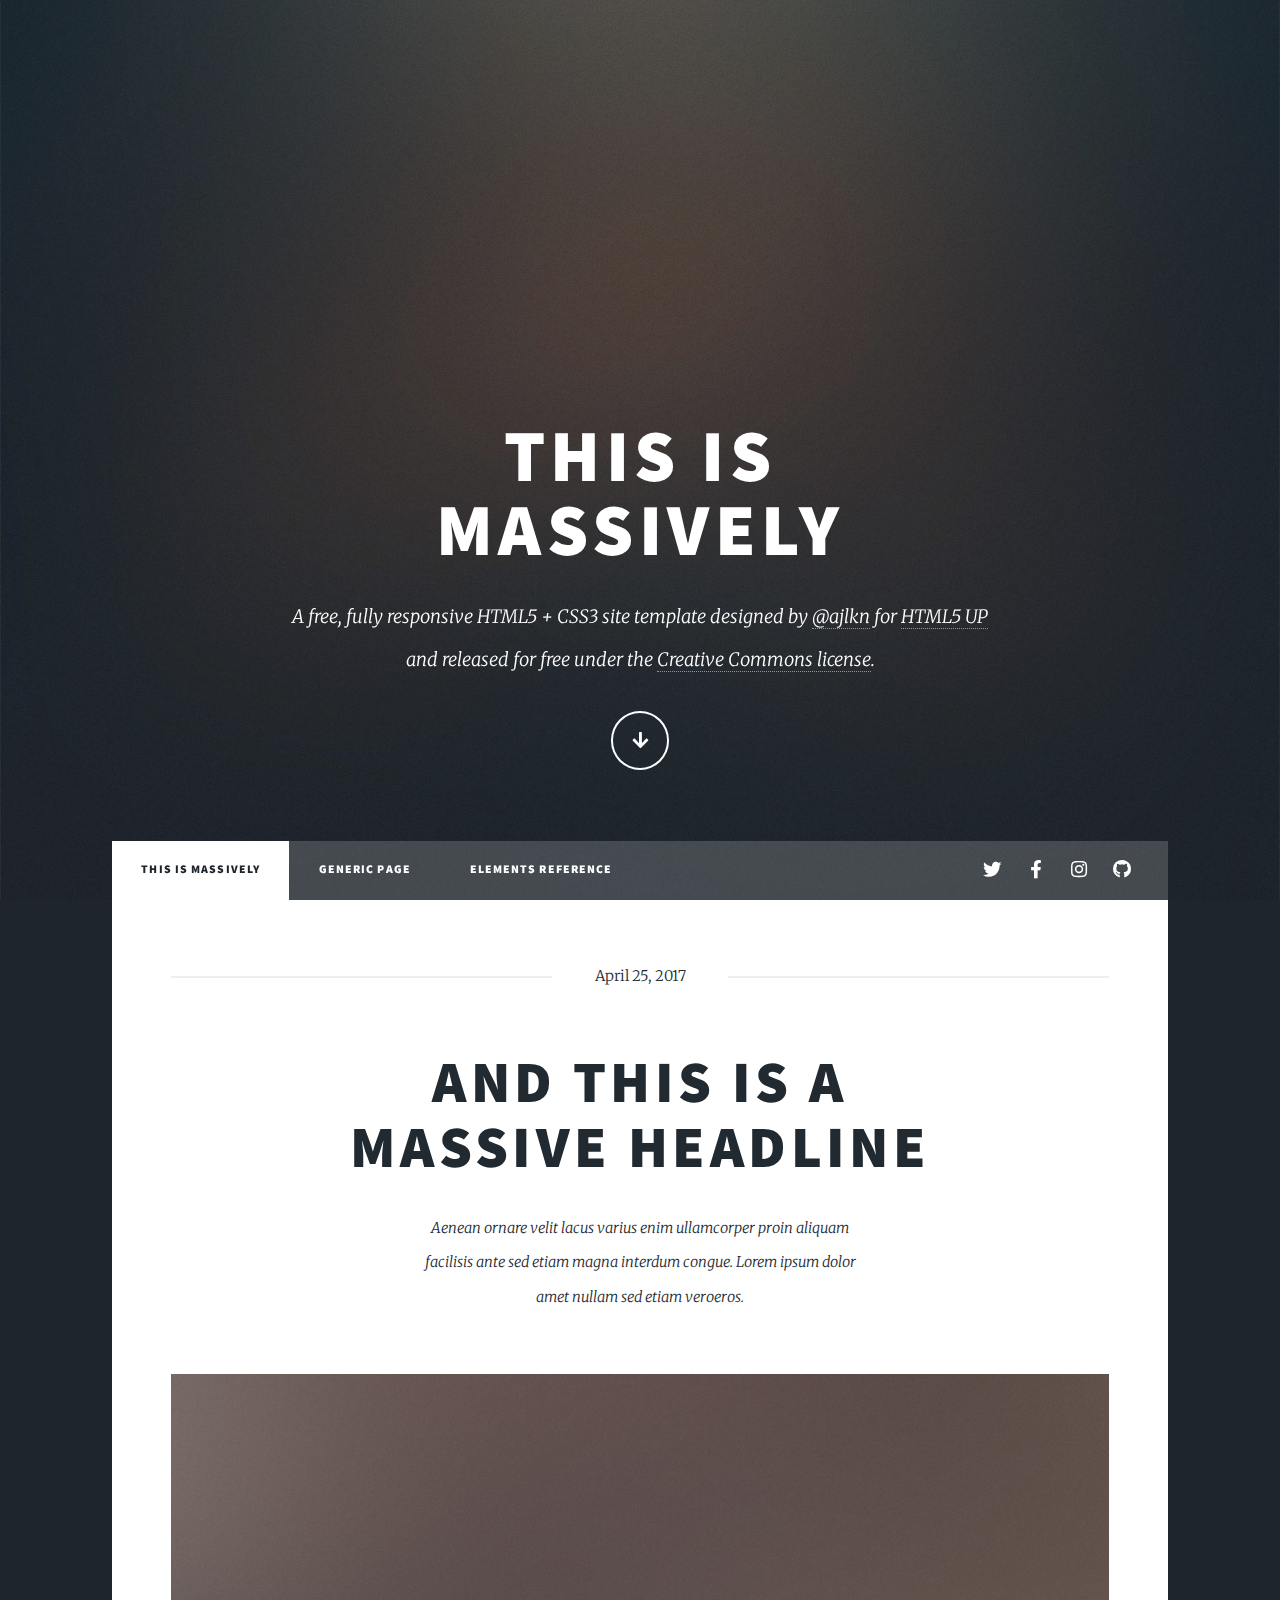
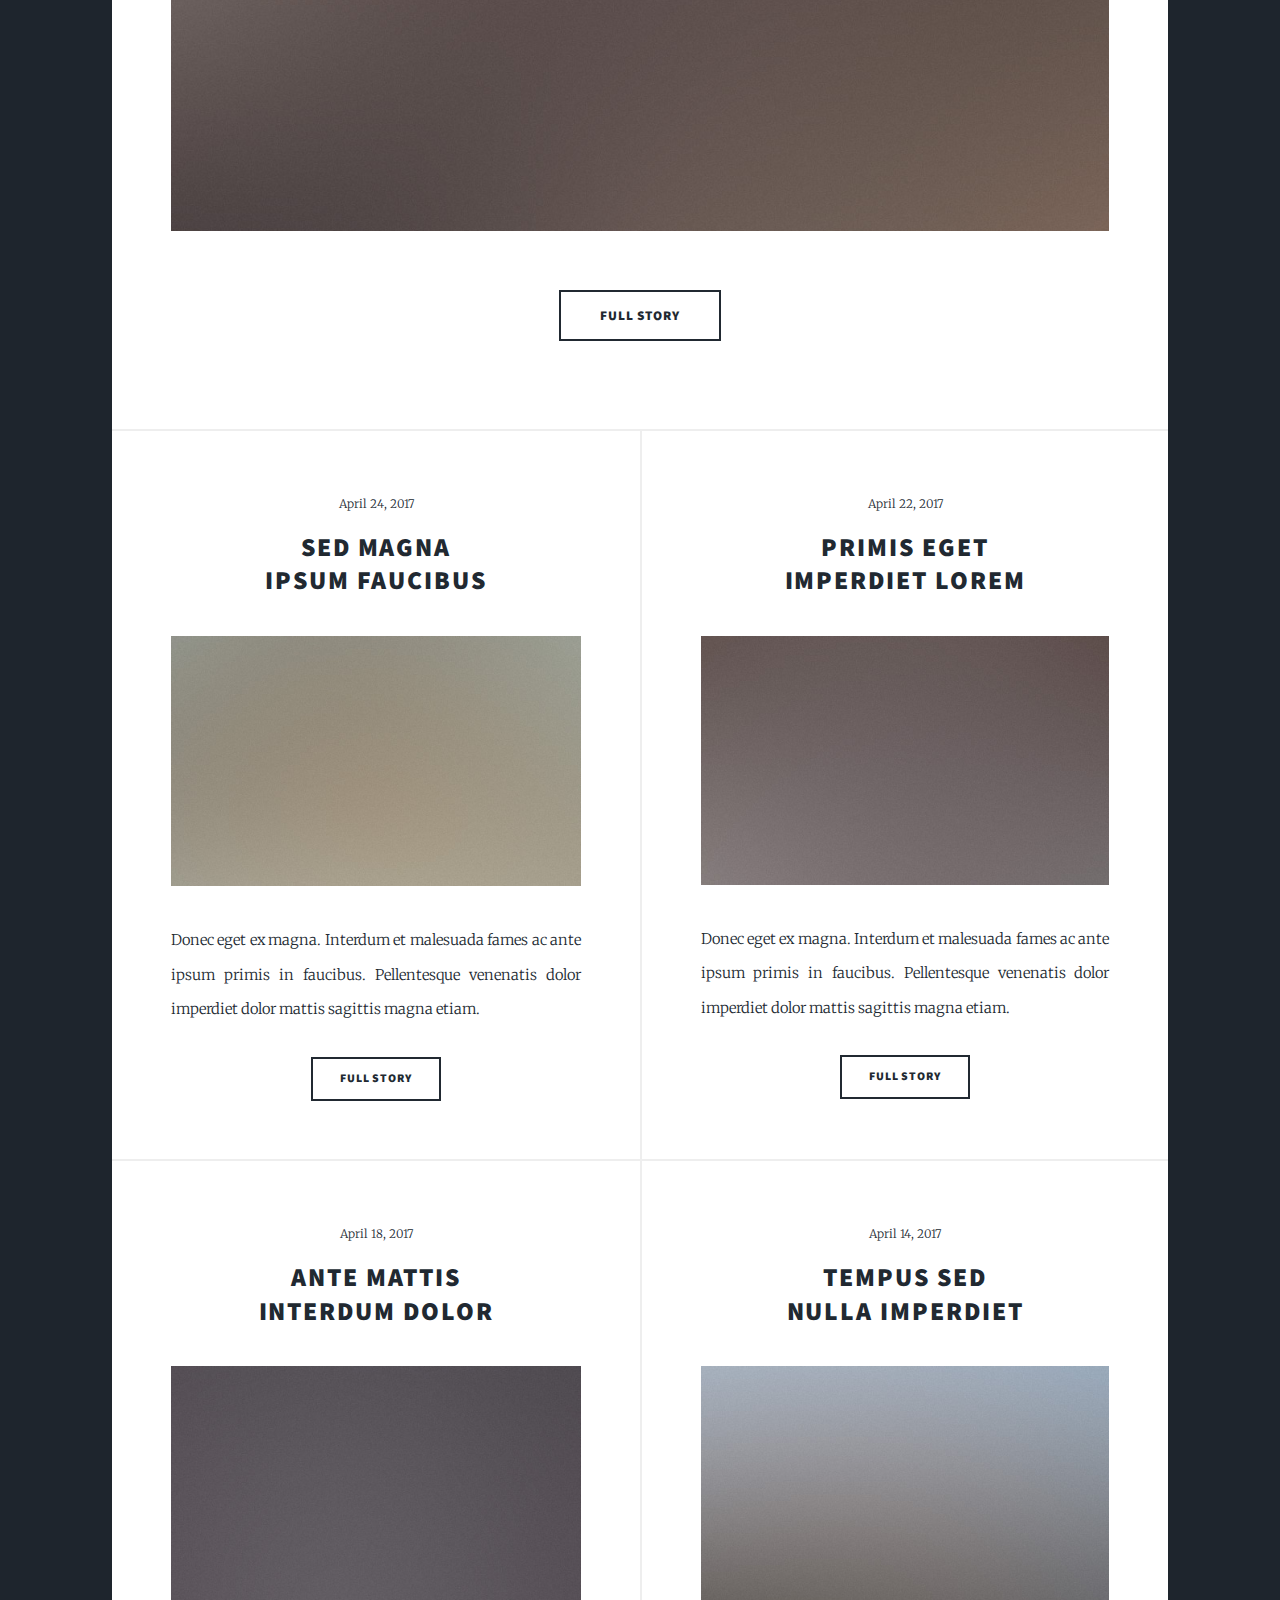
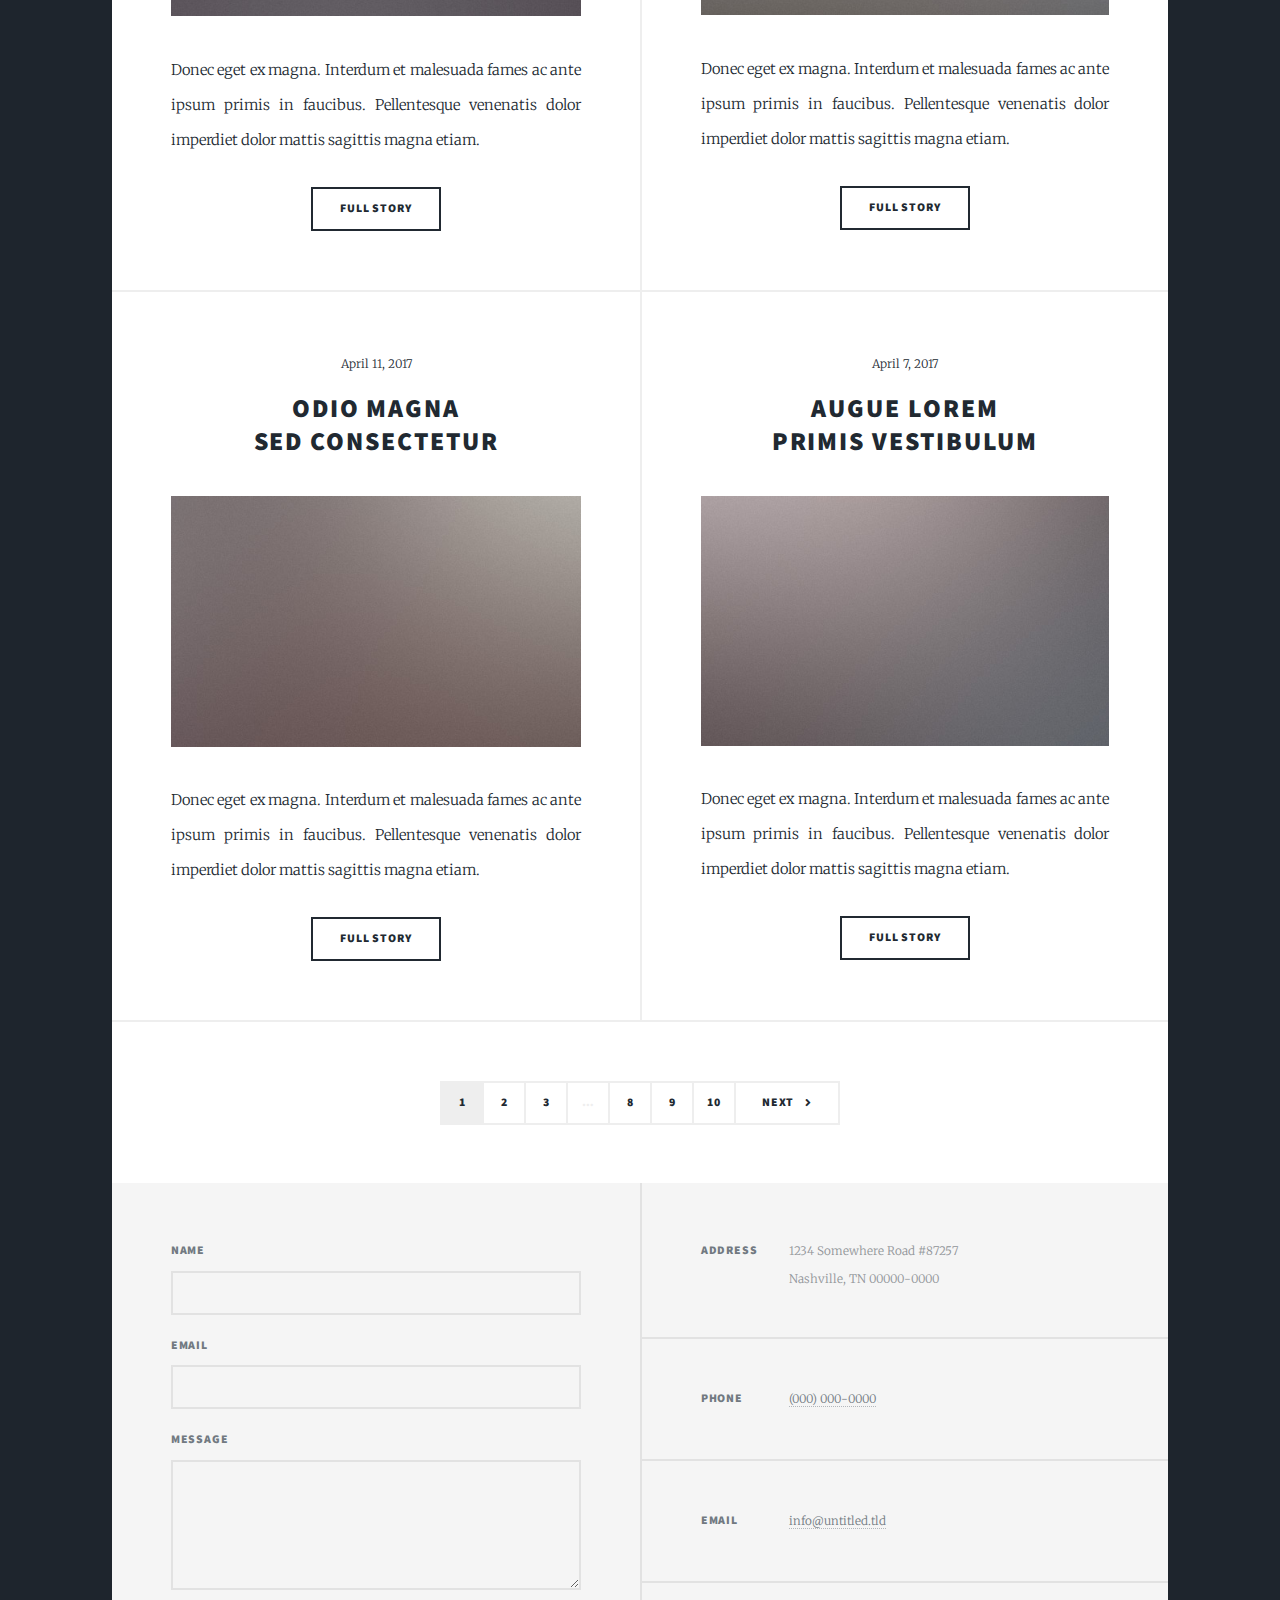
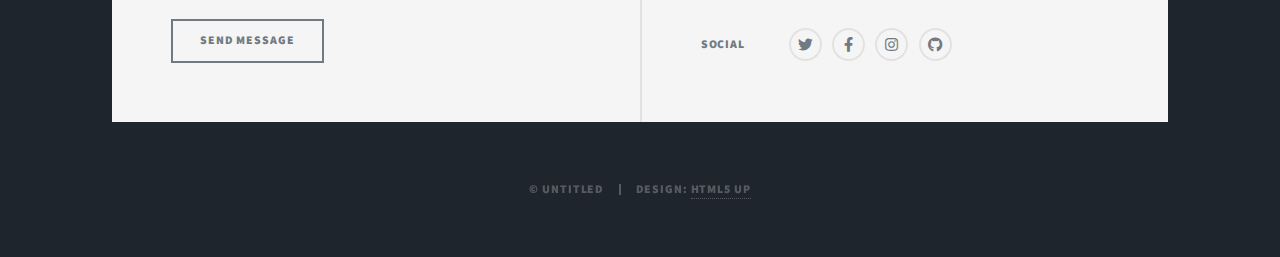
==== index.html @ a2c76683 "FFirst commit" ====
<!DOCTYPE HTML>
<!--
	Massively by HTML5 UP
	html5up.net | @ajlkn
	Free for personal and commercial use under the CCA 3.0 license (html5up.net/license)
-->
<html>
	<head>
		<title>Massively by HTML5 UP</title>
		<meta charset="utf-8" />
		<meta name="viewport" content="width=device-width, initial-scale=1, user-scalable=no" />
		<link rel="stylesheet" href="assets/css/main.css" />
		<noscript><link rel="stylesheet" href="assets/css/noscript.css" /></noscript>
	</head>
	<body class="is-preload">

		<!-- Wrapper -->
			<div id="wrapper" class="fade-in">

				<!-- Intro -->
					<div id="intro">
						<h1>This is<br />
						Massively</h1>
						<p>A free, fully responsive HTML5 + CSS3 site template designed by <a href="https://twitter.com/ajlkn">@ajlkn</a> for <a href="https://html5up.net">HTML5 UP</a><br />
						and released for free under the <a href="https://html5up.net/license">Creative Commons license</a>.</p>
						<ul class="actions">
							<li><a href="#header" class="button icon solid solo fa-arrow-down scrolly">Continue</a></li>
						</ul>
					</div>

				<!-- Header -->
					<header id="header">
						<a href="index.html" class="logo">Massively</a>
					</header>

				<!-- Nav -->
					<nav id="nav">
						<ul class="links">
							<li class="active"><a href="index.html">This is Massively</a></li>
							<li><a href="generic.html">Generic Page</a></li>
							<li><a href="elements.html">Elements Reference</a></li>
						</ul>
						<ul class="icons">
							<li><a href="#" class="icon brands fa-twitter"><span class="label">Twitter</span></a></li>
							<li><a href="#" class="icon brands fa-facebook-f"><span class="label">Facebook</span></a></li>
							<li><a href="#" class="icon brands fa-instagram"><span class="label">Instagram</span></a></li>
							<li><a href="#" class="icon brands fa-github"><span class="label">GitHub</span></a></li>
						</ul>
					</nav>

				<!-- Main -->
					<div id="main">

						<!-- Featured Post -->
							<article class="post featured">
								<header class="major">
									<span class="date">April 25, 2017</span>
									<h2><a href="#">And this is a<br />
									massive headline</a></h2>
									<p>Aenean ornare velit lacus varius enim ullamcorper proin aliquam<br />
									facilisis ante sed etiam magna interdum congue. Lorem ipsum dolor<br />
									amet nullam sed etiam veroeros.</p>
								</header>
								<a href="#" class="image main"><img src="images/pic01.jpg" alt="" /></a>
								<ul class="actions special">
									<li><a href="#" class="button large">Full Story</a></li>
								</ul>
							</article>

						<!-- Posts -->
							<section class="posts">
								<article>
									<header>
										<span class="date">April 24, 2017</span>
										<h2><a href="#">Sed magna<br />
										ipsum faucibus</a></h2>
									</header>
									<a href="#" class="image fit"><img src="images/pic02.jpg" alt="" /></a>
									<p>Donec eget ex magna. Interdum et malesuada fames ac ante ipsum primis in faucibus. Pellentesque venenatis dolor imperdiet dolor mattis sagittis magna etiam.</p>
									<ul class="actions special">
										<li><a href="#" class="button">Full Story</a></li>
									</ul>
								</article>
								<article>
									<header>
										<span class="date">April 22, 2017</span>
										<h2><a href="#">Primis eget<br />
										imperdiet lorem</a></h2>
									</header>
									<a href="#" class="image fit"><img src="images/pic03.jpg" alt="" /></a>
									<p>Donec eget ex magna. Interdum et malesuada fames ac ante ipsum primis in faucibus. Pellentesque venenatis dolor imperdiet dolor mattis sagittis magna etiam.</p>
									<ul class="actions special">
										<li><a href="#" class="button">Full Story</a></li>
									</ul>
								</article>
								<article>
									<header>
										<span class="date">April 18, 2017</span>
										<h2><a href="#">Ante mattis<br />
										interdum dolor</a></h2>
									</header>
									<a href="#" class="image fit"><img src="images/pic04.jpg" alt="" /></a>
									<p>Donec eget ex magna. Interdum et malesuada fames ac ante ipsum primis in faucibus. Pellentesque venenatis dolor imperdiet dolor mattis sagittis magna etiam.</p>
									<ul class="actions special">
										<li><a href="#" class="button">Full Story</a></li>
									</ul>
								</article>
								<article>
									<header>
										<span class="date">April 14, 2017</span>
										<h2><a href="#">Tempus sed<br />
										nulla imperdiet</a></h2>
									</header>
									<a href="#" class="image fit"><img src="images/pic05.jpg" alt="" /></a>
									<p>Donec eget ex magna. Interdum et malesuada fames ac ante ipsum primis in faucibus. Pellentesque venenatis dolor imperdiet dolor mattis sagittis magna etiam.</p>
									<ul class="actions special">
										<li><a href="#" class="button">Full Story</a></li>
									</ul>
								</article>
								<article>
									<header>
										<span class="date">April 11, 2017</span>
										<h2><a href="#">Odio magna<br />
										sed consectetur</a></h2>
									</header>
									<a href="#" class="image fit"><img src="images/pic06.jpg" alt="" /></a>
									<p>Donec eget ex magna. Interdum et malesuada fames ac ante ipsum primis in faucibus. Pellentesque venenatis dolor imperdiet dolor mattis sagittis magna etiam.</p>
									<ul class="actions special">
										<li><a href="#" class="button">Full Story</a></li>
									</ul>
								</article>
								<article>
									<header>
										<span class="date">April 7, 2017</span>
										<h2><a href="#">Augue lorem<br />
										primis vestibulum</a></h2>
									</header>
									<a href="#" class="image fit"><img src="images/pic07.jpg" alt="" /></a>
									<p>Donec eget ex magna. Interdum et malesuada fames ac ante ipsum primis in faucibus. Pellentesque venenatis dolor imperdiet dolor mattis sagittis magna etiam.</p>
									<ul class="actions special">
										<li><a href="#" class="button">Full Story</a></li>
									</ul>
								</article>
							</section>

						<!-- Footer -->
							<footer>
								<div class="pagination">
									<!--<a href="#" class="previous">Prev</a>-->
									<a href="#" class="page active">1</a>
									<a href="#" class="page">2</a>
									<a href="#" class="page">3</a>
									<span class="extra">&hellip;</span>
									<a href="#" class="page">8</a>
									<a href="#" class="page">9</a>
									<a href="#" class="page">10</a>
									<a href="#" class="next">Next</a>
								</div>
							</footer>

					</div>

				<!-- Footer -->
					<footer id="footer">
						<section>
							<form method="post" action="#">
								<div class="fields">
									<div class="field">
										<label for="name">Name</label>
										<input type="text" name="name" id="name" />
									</div>
									<div class="field">
										<label for="email">Email</label>
										<input type="text" name="email" id="email" />
									</div>
									<div class="field">
										<label for="message">Message</label>
										<textarea name="message" id="message" rows="3"></textarea>
									</div>
								</div>
								<ul class="actions">
									<li><input type="submit" value="Send Message" /></li>
								</ul>
							</form>
						</section>
						<section class="split contact">
							<section class="alt">
								<h3>Address</h3>
								<p>1234 Somewhere Road #87257<br />
								Nashville, TN 00000-0000</p>
							</section>
							<section>
								<h3>Phone</h3>
								<p><a href="#">(000) 000-0000</a></p>
							</section>
							<section>
								<h3>Email</h3>
								<p><a href="#">info@untitled.tld</a></p>
							</section>
							<section>
								<h3>Social</h3>
								<ul class="icons alt">
									<li><a href="#" class="icon brands alt fa-twitter"><span class="label">Twitter</span></a></li>
									<li><a href="#" class="icon brands alt fa-facebook-f"><span class="label">Facebook</span></a></li>
									<li><a href="#" class="icon brands alt fa-instagram"><span class="label">Instagram</span></a></li>
									<li><a href="#" class="icon brands alt fa-github"><span class="label">GitHub</span></a></li>
								</ul>
							</section>
						</section>
					</footer>

				<!-- Copyright -->
					<div id="copyright">
						<ul><li>&copy; Untitled</li><li>Design: <a href="https://html5up.net">HTML5 UP</a></li></ul>
					</div>

			</div>

		<!-- Scripts -->
			<script src="assets/js/jquery.min.js"></script>
			<script src="assets/js/jquery.scrollex.min.js"></script>
			<script src="assets/js/jquery.scrolly.min.js"></script>
			<script src="assets/js/browser.min.js"></script>
			<script src="assets/js/breakpoints.min.js"></script>
			<script src="assets/js/util.js"></script>
			<script src="assets/js/main.js"></script>

	</body>
</html>
---- assets/css/main.css ----
@import url(fontawesome-all.min.css);
@import url("https://fonts.googleapis.com/css?family=Merriweather:300,700,300italic,700italic|Source+Sans+Pro:900");

/*
	Massively by HTML5 UP
	html5up.net | @ajlkn
	Free for personal and commercial use under the CCA 3.0 license (html5up.net/license)
*/

html, body, div, span, applet, object,
iframe, h1, h2, h3, h4, h5, h6, p, blockquote,
pre, a, abbr, acronym, address, big, cite,
code, del, dfn, em, img, ins, kbd, q, s, samp,
small, strike, strong, sub, sup, tt, var, b,
u, i, center, dl, dt, dd, ol, ul, li, fieldset,
form, label, legend, table, caption, tbody,
tfoot, thead, tr, th, td, article, aside,
canvas, details, embed, figure, figcaption,
footer, header, hgroup, menu, nav, output, ruby,
section, summary, time, mark, audio, video {
	margin: 0;
	padding: 0;
	border: 0;
	font-size: 100%;
	font: inherit;
	vertical-align: baseline;}

article, aside, details, figcaption, figure,
footer, header, hgroup, menu, nav, section {
	display: block;}

body {
	line-height: 1;
}

ol, ul {
	list-style: none;
}

blockquote, q {
	quotes: none;
}

	blockquote:before, blockquote:after, q:before, q:after {
		content: '';
		content: none;
	}

table {
	border-collapse: collapse;
	border-spacing: 0;
}

body {
	-webkit-text-size-adjust: none;
}

mark {
	background-color: transparent;
	color: inherit;
}

input::-moz-focus-inner {
	border: 0;
	padding: 0;
}

input, select, textarea {
	-moz-appearance: none;
	-webkit-appearance: none;
	-ms-appearance: none;
	appearance: none;
}

/* Basic */

	@-ms-viewport {
		width: device-width;
	}

	body {
		-ms-overflow-style: scrollbar;
	}

	@media screen and (max-width: 480px) {

		html, body {
			min-width: 320px;
		}

	}

	html {
		box-sizing: border-box;
	}

	*, *:before, *:after {
		box-sizing: inherit;
	}

	body {
		background-color: #1e252d;
	}

		body.is-preload *, body.is-preload *:before, body.is-preload *:after {
			-moz-animation: none !important;
			-webkit-animation: none !important;
			-ms-animation: none !important;
			animation: none !important;
			-moz-transition: none !important;
			-webkit-transition: none !important;
			-ms-transition: none !important;
			transition: none !important;
		}

/* Type */

	html {
		font-size: 16pt;
	}

		@media screen and (max-width: 1680px) {

			html {
				font-size: 12pt;
			}

		}

		@media screen and (max-width: 1280px) {

			html {
				font-size: 11pt;
			}

		}

		@media screen and (max-width: 360px) {

			html {
				font-size: 10pt;
			}

		}

	body {
		color: #212931;
	}

	body, input, select, textarea {
		font-family: "Merriweather", Georgia, serif;
		font-weight: 300;
		font-size: 1rem;
		line-height: 2.375;
	}

	a {
		-moz-transition: color 0.2s ease-in-out, background-color 0.2s ease-in-out, border-color 0.2s ease-in-out, box-shadow 0.2s ease-in-out;
		-webkit-transition: color 0.2s ease-in-out, background-color 0.2s ease-in-out, border-color 0.2s ease-in-out, box-shadow 0.2s ease-in-out;
		-ms-transition: color 0.2s ease-in-out, background-color 0.2s ease-in-out, border-color 0.2s ease-in-out, box-shadow 0.2s ease-in-out;
		transition: color 0.2s ease-in-out, background-color 0.2s ease-in-out, border-color 0.2s ease-in-out, box-shadow 0.2s ease-in-out;
		border-bottom: dotted 1px;
		text-decoration: none;
	}

		a:hover {
			border-bottom-color: transparent;
		}

	strong, b {
		font-weight: 600;
	}

	em, i {
		font-style: italic;
	}

	p {
		text-align: justify;
		margin: 0 0 2rem 0;
	}

	h1, h2, h3, h4, h5, h6 {
		font-family: "Source Sans Pro", Helvetica, sans-serif;
		font-weight: 900;
		line-height: 1.5;
		letter-spacing: 0.075em;
		text-transform: uppercase;
		margin: 0 0 1rem 0;
	}

		h1 a, h2 a, h3 a, h4 a, h5 a, h6 a {
			border-bottom: 0;
			color: inherit;
			text-decoration: none;
		}

	h1 {
		font-size: 4rem;
		line-height: 1.1;
		margin: 0 0 2rem 0;
	}

	h2 {
		font-size: 1.75rem;
		line-height: 1.3;
		margin: 0 0 1.5rem 0;
	}

	h3 {
		font-size: 1.25rem;
		margin: 0 0 1.5rem 0;
	}

	h4 {
		font-size: 1rem;
	}

	h5 {
		font-size: 0.9rem;
	}

	h6 {
		font-size: 0.8rem;
	}

	sub {
		font-size: 0.8rem;
		position: relative;
		top: 0.5rem;
	}

	sup {
		font-size: 0.8rem;
		position: relative;
		top: -0.5rem;
	}

	blockquote {
		border-left: solid 4px;
		font-style: italic;
		margin: 0 0 2rem 0;
		padding: 0.5rem 0 0.5rem 2rem;
	}

	code {
		border: solid 2px;
		font-family: "Courier New", monospace;
		font-size: 0.9rem;
		margin: 0 0.25rem;
		padding: 0.25rem 0.65rem;
	}

	pre {
		-webkit-overflow-scrolling: touch;
		font-family: "Courier New", monospace;
		font-size: 0.9rem;
		margin: 0 0 2rem 0;
	}

		pre code {
			display: block;
			line-height: 1.75;
			padding: 1rem 1.5rem;
			overflow-x: auto;
		}

	hr {
		border: 0;
		border-bottom: solid 2px;
		margin: 3rem 0;
	}

		hr.major {
			margin: 5rem 0;
		}

	.align-left {
		text-align: left;
	}

	.align-center {
		text-align: center;
	}

	.align-right {
		text-align: right;
	}

	input, select, textarea {
		color: #212931;
	}

	a {
		color: #212931;
		border-bottom-color: rgba(33, 41, 49, 0.5);
	}

		a:hover {
			border-bottom-color: transparent;
			color: #18bfef !important;
		}

	strong, b {
		color: #212931;
	}

	h1, h2, h3, h4, h5, h6 {
		color: #212931;
	}

	blockquote {
		border-left-color: #eeeeee;
	}

	code {
		background: rgba(220, 220, 220, 0.25);
		border-color: #eeeeee;
	}

	hr {
		border-bottom-color: #eeeeee;
	}

/* Row */

	.row {
		display: flex;
		flex-wrap: wrap;
		box-sizing: border-box;
		align-items: stretch;
	}

		.row > * {
			box-sizing: border-box;
		}

		.row.gtr-uniform > * > :last-child {
			margin-bottom: 0;
		}

		.row.aln-left {
			justify-content: flex-start;
		}

		.row.aln-center {
			justify-content: center;
		}

		.row.aln-right {
			justify-content: flex-end;
		}

		.row.aln-top {
			align-items: flex-start;
		}

		.row.aln-middle {
			align-items: center;
		}

		.row.aln-bottom {
			align-items: flex-end;
		}

		.row > .imp {
			order: -1;
		}

		.row > .col-1 {
			width: 8.33333%;
		}

		.row > .off-1 {
			margin-left: 8.33333%;
		}

		.row > .col-2 {
			width: 16.66667%;
		}

		.row > .off-2 {
			margin-left: 16.66667%;
		}

		.row > .col-3 {
			width: 25%;
		}

		.row > .off-3 {
			margin-left: 25%;
		}

		.row > .col-4 {
			width: 33.33333%;
		}

		.row > .off-4 {
			margin-left: 33.33333%;
		}

		.row > .col-5 {
			width: 41.66667%;
		}

		.row > .off-5 {
			margin-left: 41.66667%;
		}

		.row > .col-6 {
			width: 50%;
		}

		.row > .off-6 {
			margin-left: 50%;
		}

		.row > .col-7 {
			width: 58.33333%;
		}

		.row > .off-7 {
			margin-left: 58.33333%;
		}

		.row > .col-8 {
			width: 66.66667%;
		}

		.row > .off-8 {
			margin-left: 66.66667%;
		}

		.row > .col-9 {
			width: 75%;
		}

		.row > .off-9 {
			margin-left: 75%;
		}

		.row > .col-10 {
			width: 83.33333%;
		}

		.row > .off-10 {
			margin-left: 83.33333%;
		}

		.row > .col-11 {
			width: 91.66667%;
		}

		.row > .off-11 {
			margin-left: 91.66667%;
		}

		.row > .col-12 {
			width: 100%;
		}

		.row > .off-12 {
			margin-left: 100%;
		}

		.row.gtr-0 {
			margin-top: 0;
			margin-left: 0rem;
		}

			.row.gtr-0 > * {
				padding: 0 0 0 0rem;
			}

			.row.gtr-0.gtr-uniform {
				margin-top: 0rem;
			}

				.row.gtr-0.gtr-uniform > * {
					padding-top: 0rem;
				}

		.row.gtr-25 {
			margin-top: 0;
			margin-left: -0.375rem;
		}

			.row.gtr-25 > * {
				padding: 0 0 0 0.375rem;
			}

			.row.gtr-25.gtr-uniform {
				margin-top: -0.375rem;
			}

				.row.gtr-25.gtr-uniform > * {
					padding-top: 0.375rem;
				}

		.row.gtr-50 {
			margin-top: 0;
			margin-left: -0.75rem;
		}

			.row.gtr-50 > * {
				padding: 0 0 0 0.75rem;
			}

			.row.gtr-50.gtr-uniform {
				margin-top: -0.75rem;
			}

				.row.gtr-50.gtr-uniform > * {
					padding-top: 0.75rem;
				}

		.row {
			margin-top: 0;
			margin-left: -1.5rem;
		}

			.row > * {
				padding: 0 0 0 1.5rem;
			}

			.row.gtr-uniform {
				margin-top: -1.5rem;
			}

				.row.gtr-uniform > * {
					padding-top: 1.5rem;
				}

		.row.gtr-150 {
			margin-top: 0;
			margin-left: -2.25rem;
		}

			.row.gtr-150 > * {
				padding: 0 0 0 2.25rem;
			}

			.row.gtr-150.gtr-uniform {
				margin-top: -2.25rem;
			}

				.row.gtr-150.gtr-uniform > * {
					padding-top: 2.25rem;
				}

		.row.gtr-200 {
			margin-top: 0;
			margin-left: -3rem;
		}

			.row.gtr-200 > * {
				padding: 0 0 0 3rem;
			}

			.row.gtr-200.gtr-uniform {
				margin-top: -3rem;
			}

				.row.gtr-200.gtr-uniform > * {
					padding-top: 3rem;
				}

		@media screen and (max-width: 1680px) {

			.row {
				display: flex;
				flex-wrap: wrap;
				box-sizing: border-box;
				align-items: stretch;
			}

				.row > * {
					box-sizing: border-box;
				}

				.row.gtr-uniform > * > :last-child {
					margin-bottom: 0;
				}

				.row.aln-left {
					justify-content: flex-start;
				}

				.row.aln-center {
					justify-content: center;
				}

				.row.aln-right {
					justify-content: flex-end;
				}

				.row.aln-top {
					align-items: flex-start;
				}

				.row.aln-middle {
					align-items: center;
				}

				.row.aln-bottom {
					align-items: flex-end;
				}

				.row > .imp-xlarge {
					order: -1;
				}

				.row > .col-1-xlarge {
					width: 8.33333%;
				}

				.row > .off-1-xlarge {
					margin-left: 8.33333%;
				}

				.row > .col-2-xlarge {
					width: 16.66667%;
				}

				.row > .off-2-xlarge {
					margin-left: 16.66667%;
				}

				.row > .col-3-xlarge {
					width: 25%;
				}

				.row > .off-3-xlarge {
					margin-left: 25%;
				}

				.row > .col-4-xlarge {
					width: 33.33333%;
				}

				.row > .off-4-xlarge {
					margin-left: 33.33333%;
				}

				.row > .col-5-xlarge {
					width: 41.66667%;
				}

				.row > .off-5-xlarge {
					margin-left: 41.66667%;
				}

				.row > .col-6-xlarge {
					width: 50%;
				}

				.row > .off-6-xlarge {
					margin-left: 50%;
				}

				.row > .col-7-xlarge {
					width: 58.33333%;
				}

				.row > .off-7-xlarge {
					margin-left: 58.33333%;
				}

				.row > .col-8-xlarge {
					width: 66.66667%;
				}

				.row > .off-8-xlarge {
					margin-left: 66.66667%;
				}

				.row > .col-9-xlarge {
					width: 75%;
				}

				.row > .off-9-xlarge {
					margin-left: 75%;
				}

				.row > .col-10-xlarge {
					width: 83.33333%;
				}

				.row > .off-10-xlarge {
					margin-left: 83.33333%;
				}

				.row > .col-11-xlarge {
					width: 91.66667%;
				}

				.row > .off-11-xlarge {
					margin-left: 91.66667%;
				}

				.row > .col-12-xlarge {
					width: 100%;
				}

				.row > .off-12-xlarge {
					margin-left: 100%;
				}

				.row.gtr-0 {
					margin-top: 0;
					margin-left: 0rem;
				}

					.row.gtr-0 > * {
						padding: 0 0 0 0rem;
					}

					.row.gtr-0.gtr-uniform {
						margin-top: 0rem;
					}

						.row.gtr-0.gtr-uniform > * {
							padding-top: 0rem;
						}

				.row.gtr-25 {
					margin-top: 0;
					margin-left: -0.375rem;
				}

					.row.gtr-25 > * {
						padding: 0 0 0 0.375rem;
					}

					.row.gtr-25.gtr-uniform {
						margin-top: -0.375rem;
					}

						.row.gtr-25.gtr-uniform > * {
							padding-top: 0.375rem;
						}

				.row.gtr-50 {
					margin-top: 0;
					margin-left: -0.75rem;
				}

					.row.gtr-50 > * {
						padding: 0 0 0 0.75rem;
					}

					.row.gtr-50.gtr-uniform {
						margin-top: -0.75rem;
					}

						.row.gtr-50.gtr-uniform > * {
							padding-top: 0.75rem;
						}

				.row {
					margin-top: 0;
					margin-left: -1.5rem;
				}

					.row > * {
						padding: 0 0 0 1.5rem;
					}

					.row.gtr-uniform {
						margin-top: -1.5rem;
					}

						.row.gtr-uniform > * {
							padding-top: 1.5rem;
						}

				.row.gtr-150 {
					margin-top: 0;
					margin-left: -2.25rem;
				}

					.row.gtr-150 > * {
						padding: 0 0 0 2.25rem;
					}

					.row.gtr-150.gtr-uniform {
						margin-top: -2.25rem;
					}

						.row.gtr-150.gtr-uniform > * {
							padding-top: 2.25rem;
						}

				.row.gtr-200 {
					margin-top: 0;
					margin-left: -3rem;
				}

					.row.gtr-200 > * {
						padding: 0 0 0 3rem;
					}

					.row.gtr-200.gtr-uniform {
						margin-top: -3rem;
					}

						.row.gtr-200.gtr-uniform > * {
							padding-top: 3rem;
						}

		}

		@media screen and (max-width: 1280px) {

			.row {
				display: flex;
				flex-wrap: wrap;
				box-sizing: border-box;
				align-items: stretch;
			}

				.row > * {
					box-sizing: border-box;
				}

				.row.gtr-uniform > * > :last-child {
					margin-bottom: 0;
				}

				.row.aln-left {
					justify-content: flex-start;
				}

				.row.aln-center {
					justify-content: center;
				}

				.row.aln-right {
					justify-content: flex-end;
				}

				.row.aln-top {
					align-items: flex-start;
				}

				.row.aln-middle {
					align-items: center;
				}

				.row.aln-bottom {
					align-items: flex-end;
				}

				.row > .imp-large {
					order: -1;
				}

				.row > .col-1-large {
					width: 8.33333%;
				}

				.row > .off-1-large {
					margin-left: 8.33333%;
				}

				.row > .col-2-large {
					width: 16.66667%;
				}

				.row > .off-2-large {
					margin-left: 16.66667%;
				}

				.row > .col-3-large {
					width: 25%;
				}

				.row > .off-3-large {
					margin-left: 25%;
				}

				.row > .col-4-large {
					width: 33.33333%;
				}

				.row > .off-4-large {
					margin-left: 33.33333%;
				}

				.row > .col-5-large {
					width: 41.66667%;
				}

				.row > .off-5-large {
					margin-left: 41.66667%;
				}

				.row > .col-6-large {
					width: 50%;
				}

				.row > .off-6-large {
					margin-left: 50%;
				}

				.row > .col-7-large {
					width: 58.33333%;
				}

				.row > .off-7-large {
					margin-left: 58.33333%;
				}

				.row > .col-8-large {
					width: 66.66667%;
				}

				.row > .off-8-large {
					margin-left: 66.66667%;
				}

				.row > .col-9-large {
					width: 75%;
				}

				.row > .off-9-large {
					margin-left: 75%;
				}

				.row > .col-10-large {
					width: 83.33333%;
				}

				.row > .off-10-large {
					margin-left: 83.33333%;
				}

				.row > .col-11-large {
					width: 91.66667%;
				}

				.row > .off-11-large {
					margin-left: 91.66667%;
				}

				.row > .col-12-large {
					width: 100%;
				}

				.row > .off-12-large {
					margin-left: 100%;
				}

				.row.gtr-0 {
					margin-top: 0;
					margin-left: 0rem;
				}

					.row.gtr-0 > * {
						padding: 0 0 0 0rem;
					}

					.row.gtr-0.gtr-uniform {
						margin-top: 0rem;
					}

						.row.gtr-0.gtr-uniform > * {
							padding-top: 0rem;
						}

				.row.gtr-25 {
					margin-top: 0;
					margin-left: -0.375rem;
				}

					.row.gtr-25 > * {
						padding: 0 0 0 0.375rem;
					}

					.row.gtr-25.gtr-uniform {
						margin-top: -0.375rem;
					}

						.row.gtr-25.gtr-uniform > * {
							padding-top: 0.375rem;
						}

				.row.gtr-50 {
					margin-top: 0;
					margin-left: -0.75rem;
				}

					.row.gtr-50 > * {
						padding: 0 0 0 0.75rem;
					}

					.row.gtr-50.gtr-uniform {
						margin-top: -0.75rem;
					}

						.row.gtr-50.gtr-uniform > * {
							padding-top: 0.75rem;
						}

				.row {
					margin-top: 0;
					margin-left: -1.5rem;
				}

					.row > * {
						padding: 0 0 0 1.5rem;
					}

					.row.gtr-uniform {
						margin-top: -1.5rem;
					}

						.row.gtr-uniform > * {
							padding-top: 1.5rem;
						}

				.row.gtr-150 {
					margin-top: 0;
					margin-left: -2.25rem;
				}

					.row.gtr-150 > * {
						padding: 0 0 0 2.25rem;
					}

					.row.gtr-150.gtr-uniform {
						margin-top: -2.25rem;
					}

						.row.gtr-150.gtr-uniform > * {
							padding-top: 2.25rem;
						}

				.row.gtr-200 {
					margin-top: 0;
					margin-left: -3rem;
				}

					.row.gtr-200 > * {
						padding: 0 0 0 3rem;
					}

					.row.gtr-200.gtr-uniform {
						margin-top: -3rem;
					}

						.row.gtr-200.gtr-uniform > * {
							padding-top: 3rem;
						}

		}

		@media screen and (max-width: 980px) {

			.row {
				display: flex;
				flex-wrap: wrap;
				box-sizing: border-box;
				align-items: stretch;
			}

				.row > * {
					box-sizing: border-box;
				}

				.row.gtr-uniform > * > :last-child {
					margin-bottom: 0;
				}

				.row.aln-left {
					justify-content: flex-start;
				}

				.row.aln-center {
					justify-content: center;
				}

				.row.aln-right {
					justify-content: flex-end;
				}

				.row.aln-top {
					align-items: flex-start;
				}

				.row.aln-middle {
					align-items: center;
				}

				.row.aln-bottom {
					align-items: flex-end;
				}

				.row > .imp-medium {
					order: -1;
				}

				.row > .col-1-medium {
					width: 8.33333%;
				}

				.row > .off-1-medium {
					margin-left: 8.33333%;
				}

				.row > .col-2-medium {
					width: 16.66667%;
				}

				.row > .off-2-medium {
					margin-left: 16.66667%;
				}

				.row > .col-3-medium {
					width: 25%;
				}

				.row > .off-3-medium {
					margin-left: 25%;
				}

				.row > .col-4-medium {
					width: 33.33333%;
				}

				.row > .off-4-medium {
					margin-left: 33.33333%;
				}

				.row > .col-5-medium {
					width: 41.66667%;
				}

				.row > .off-5-medium {
					margin-left: 41.66667%;
				}

				.row > .col-6-medium {
					width: 50%;
				}

				.row > .off-6-medium {
					margin-left: 50%;
				}

				.row > .col-7-medium {
					width: 58.33333%;
				}

				.row > .off-7-medium {
					margin-left: 58.33333%;
				}

				.row > .col-8-medium {
					width: 66.66667%;
				}

				.row > .off-8-medium {
					margin-left: 66.66667%;
				}

				.row > .col-9-medium {
					width: 75%;
				}

				.row > .off-9-medium {
					margin-left: 75%;
				}

				.row > .col-10-medium {
					width: 83.33333%;
				}

				.row > .off-10-medium {
					margin-left: 83.33333%;
				}

				.row > .col-11-medium {
					width: 91.66667%;
				}

				.row > .off-11-medium {
					margin-left: 91.66667%;
				}

				.row > .col-12-medium {
					width: 100%;
				}

				.row > .off-12-medium {
					margin-left: 100%;
				}

				.row.gtr-0 {
					margin-top: 0;
					margin-left: 0rem;
				}

					.row.gtr-0 > * {
						padding: 0 0 0 0rem;
					}

					.row.gtr-0.gtr-uniform {
						margin-top: 0rem;
					}

						.row.gtr-0.gtr-uniform > * {
							padding-top: 0rem;
						}

				.row.gtr-25 {
					margin-top: 0;
					margin-left: -0.375rem;
				}

					.row.gtr-25 > * {
						padding: 0 0 0 0.375rem;
					}

					.row.gtr-25.gtr-uniform {
						margin-top: -0.375rem;
					}

						.row.gtr-25.gtr-uniform > * {
							padding-top: 0.375rem;
						}

				.row.gtr-50 {
					margin-top: 0;
					margin-left: -0.75rem;
				}

					.row.gtr-50 > * {
						padding: 0 0 0 0.75rem;
					}

					.row.gtr-50.gtr-uniform {
						margin-top: -0.75rem;
					}

						.row.gtr-50.gtr-uniform > * {
							padding-top: 0.75rem;
						}

				.row {
					margin-top: 0;
					margin-left: -1.5rem;
				}

					.row > * {
						padding: 0 0 0 1.5rem;
					}

					.row.gtr-uniform {
						margin-top: -1.5rem;
					}

						.row.gtr-uniform > * {
							padding-top: 1.5rem;
						}

				.row.gtr-150 {
					margin-top: 0;
					margin-left: -2.25rem;
				}

					.row.gtr-150 > * {
						padding: 0 0 0 2.25rem;
					}

					.row.gtr-150.gtr-uniform {
						margin-top: -2.25rem;
					}

						.row.gtr-150.gtr-uniform > * {
							padding-top: 2.25rem;
						}

				.row.gtr-200 {
					margin-top: 0;
					margin-left: -3rem;
				}

					.row.gtr-200 > * {
						padding: 0 0 0 3rem;
					}

					.row.gtr-200.gtr-uniform {
						margin-top: -3rem;
					}

						.row.gtr-200.gtr-uniform > * {
							padding-top: 3rem;
						}

		}

		@media screen and (max-width: 736px) {

			.row {
				display: flex;
				flex-wrap: wrap;
				box-sizing: border-box;
				align-items: stretch;
			}

				.row > * {
					box-sizing: border-box;
				}

				.row.gtr-uniform > * > :last-child {
					margin-bottom: 0;
				}

				.row.aln-left {
					justify-content: flex-start;
				}

				.row.aln-center {
					justify-content: center;
				}

				.row.aln-right {
					justify-content: flex-end;
				}

				.row.aln-top {
					align-items: flex-start;
				}

				.row.aln-middle {
					align-items: center;
				}

				.row.aln-bottom {
					align-items: flex-end;
				}

				.row > .imp-small {
					order: -1;
				}

				.row > .col-1-small {
					width: 8.33333%;
				}

				.row > .off-1-small {
					margin-left: 8.33333%;
				}

				.row > .col-2-small {
					width: 16.66667%;
				}

				.row > .off-2-small {
					margin-left: 16.66667%;
				}

				.row > .col-3-small {
					width: 25%;
				}

				.row > .off-3-small {
					margin-left: 25%;
				}

				.row > .col-4-small {
					width: 33.33333%;
				}

				.row > .off-4-small {
					margin-left: 33.33333%;
				}

				.row > .col-5-small {
					width: 41.66667%;
				}

				.row > .off-5-small {
					margin-left: 41.66667%;
				}

				.row > .col-6-small {
					width: 50%;
				}

				.row > .off-6-small {
					margin-left: 50%;
				}

				.row > .col-7-small {
					width: 58.33333%;
				}

				.row > .off-7-small {
					margin-left: 58.33333%;
				}

				.row > .col-8-small {
					width: 66.66667%;
				}

				.row > .off-8-small {
					margin-left: 66.66667%;
				}

				.row > .col-9-small {
					width: 75%;
				}

				.row > .off-9-small {
					margin-left: 75%;
				}

				.row > .col-10-small {
					width: 83.33333%;
				}

				.row > .off-10-small {
					margin-left: 83.33333%;
				}

				.row > .col-11-small {
					width: 91.66667%;
				}

				.row > .off-11-small {
					margin-left: 91.66667%;
				}

				.row > .col-12-small {
					width: 100%;
				}

				.row > .off-12-small {
					margin-left: 100%;
				}

				.row.gtr-0 {
					margin-top: 0;
					margin-left: 0rem;
				}

					.row.gtr-0 > * {
						padding: 0 0 0 0rem;
					}

					.row.gtr-0.gtr-uniform {
						margin-top: 0rem;
					}

						.row.gtr-0.gtr-uniform > * {
							padding-top: 0rem;
						}

				.row.gtr-25 {
					margin-top: 0;
					margin-left: -0.375rem;
				}

					.row.gtr-25 > * {
						padding: 0 0 0 0.375rem;
					}

					.row.gtr-25.gtr-uniform {
						margin-top: -0.375rem;
					}

						.row.gtr-25.gtr-uniform > * {
							padding-top: 0.375rem;
						}

				.row.gtr-50 {
					margin-top: 0;
					margin-left: -0.75rem;
				}

					.row.gtr-50 > * {
						padding: 0 0 0 0.75rem;
					}

					.row.gtr-50.gtr-uniform {
						margin-top: -0.75rem;
					}

						.row.gtr-50.gtr-uniform > * {
							padding-top: 0.75rem;
						}

				.row {
					margin-top: 0;
					margin-left: -1.5rem;
				}

					.row > * {
						padding: 0 0 0 1.5rem;
					}

					.row.gtr-uniform {
						margin-top: -1.5rem;
					}

						.row.gtr-uniform > * {
							padding-top: 1.5rem;
						}

				.row.gtr-150 {
					margin-top: 0;
					margin-left: -2.25rem;
				}

					.row.gtr-150 > * {
						padding: 0 0 0 2.25rem;
					}

					.row.gtr-150.gtr-uniform {
						margin-top: -2.25rem;
					}

						.row.gtr-150.gtr-uniform > * {
							padding-top: 2.25rem;
						}

				.row.gtr-200 {
					margin-top: 0;
					margin-left: -3rem;
				}

					.row.gtr-200 > * {
						padding: 0 0 0 3rem;
					}

					.row.gtr-200.gtr-uniform {
						margin-top: -3rem;
					}

						.row.gtr-200.gtr-uniform > * {
							padding-top: 3rem;
						}

		}

		@media screen and (max-width: 480px) {

			.row {
				display: flex;
				flex-wrap: wrap;
				box-sizing: border-box;
				align-items: stretch;
			}

				.row > * {
					box-sizing: border-box;
				}

				.row.gtr-uniform > * > :last-child {
					margin-bottom: 0;
				}

				.row.aln-left {
					justify-content: flex-start;
				}

				.row.aln-center {
					justify-content: center;
				}

				.row.aln-right {
					justify-content: flex-end;
				}

				.row.aln-top {
					align-items: flex-start;
				}

				.row.aln-middle {
					align-items: center;
				}

				.row.aln-bottom {
					align-items: flex-end;
				}

				.row > .imp-xsmall {
					order: -1;
				}

				.row > .col-1-xsmall {
					width: 8.33333%;
				}

				.row > .off-1-xsmall {
					margin-left: 8.33333%;
				}

				.row > .col-2-xsmall {
					width: 16.66667%;
				}

				.row > .off-2-xsmall {
					margin-left: 16.66667%;
				}

				.row > .col-3-xsmall {
					width: 25%;
				}

				.row > .off-3-xsmall {
					margin-left: 25%;
				}

				.row > .col-4-xsmall {
					width: 33.33333%;
				}

				.row > .off-4-xsmall {
					margin-left: 33.33333%;
				}

				.row > .col-5-xsmall {
					width: 41.66667%;
				}

				.row > .off-5-xsmall {
					margin-left: 41.66667%;
				}

				.row > .col-6-xsmall {
					width: 50%;
				}

				.row > .off-6-xsmall {
					margin-left: 50%;
				}

				.row > .col-7-xsmall {
					width: 58.33333%;
				}

				.row > .off-7-xsmall {
					margin-left: 58.33333%;
				}

				.row > .col-8-xsmall {
					width: 66.66667%;
				}

				.row > .off-8-xsmall {
					margin-left: 66.66667%;
				}

				.row > .col-9-xsmall {
					width: 75%;
				}

				.row > .off-9-xsmall {
					margin-left: 75%;
				}

				.row > .col-10-xsmall {
					width: 83.33333%;
				}

				.row > .off-10-xsmall {
					margin-left: 83.33333%;
				}

				.row > .col-11-xsmall {
					width: 91.66667%;
				}

				.row > .off-11-xsmall {
					margin-left: 91.66667%;
				}

				.row > .col-12-xsmall {
					width: 100%;
				}

				.row > .off-12-xsmall {
					margin-left: 100%;
				}

				.row.gtr-0 {
					margin-top: 0;
					margin-left: 0rem;
				}

					.row.gtr-0 > * {
						padding: 0 0 0 0rem;
					}

					.row.gtr-0.gtr-uniform {
						margin-top: 0rem;
					}

						.row.gtr-0.gtr-uniform > * {
							padding-top: 0rem;
						}

				.row.gtr-25 {
					margin-top: 0;
					margin-left: -0.375rem;
				}

					.row.gtr-25 > * {
						padding: 0 0 0 0.375rem;
					}

					.row.gtr-25.gtr-uniform {
						margin-top: -0.375rem;
					}

						.row.gtr-25.gtr-uniform > * {
							padding-top: 0.375rem;
						}

				.row.gtr-50 {
					margin-top: 0;
					margin-left: -0.75rem;
				}

					.row.gtr-50 > * {
						padding: 0 0 0 0.75rem;
					}

					.row.gtr-50.gtr-uniform {
						margin-top: -0.75rem;
					}

						.row.gtr-50.gtr-uniform > * {
							padding-top: 0.75rem;
						}

				.row {
					margin-top: 0;
					margin-left: -1.5rem;
				}

					.row > * {
						padding: 0 0 0 1.5rem;
					}

					.row.gtr-uniform {
						margin-top: -1.5rem;
					}

						.row.gtr-uniform > * {
							padding-top: 1.5rem;
						}

				.row.gtr-150 {
					margin-top: 0;
					margin-left: -2.25rem;
				}

					.row.gtr-150 > * {
						padding: 0 0 0 2.25rem;
					}

					.row.gtr-150.gtr-uniform {
						margin-top: -2.25rem;
					}

						.row.gtr-150.gtr-uniform > * {
							padding-top: 2.25rem;
						}

				.row.gtr-200 {
					margin-top: 0;
					margin-left: -3rem;
				}

					.row.gtr-200 > * {
						padding: 0 0 0 3rem;
					}

					.row.gtr-200.gtr-uniform {
						margin-top: -3rem;
					}

						.row.gtr-200.gtr-uniform > * {
							padding-top: 3rem;
						}

		}

		@media screen and (max-width: 360px) {

			.row {
				display: flex;
				flex-wrap: wrap;
				box-sizing: border-box;
				align-items: stretch;
			}

				.row > * {
					box-sizing: border-box;
				}

				.row.gtr-uniform > * > :last-child {
					margin-bottom: 0;
				}

				.row.aln-left {
					justify-content: flex-start;
				}

				.row.aln-center {
					justify-content: center;
				}

				.row.aln-right {
					justify-content: flex-end;
				}

				.row.aln-top {
					align-items: flex-start;
				}

				.row.aln-middle {
					align-items: center;
				}

				.row.aln-bottom {
					align-items: flex-end;
				}

				.row > .imp-xxsmall {
					order: -1;
				}

				.row > .col-1-xxsmall {
					width: 8.33333%;
				}

				.row > .off-1-xxsmall {
					margin-left: 8.33333%;
				}

				.row > .col-2-xxsmall {
					width: 16.66667%;
				}

				.row > .off-2-xxsmall {
					margin-left: 16.66667%;
				}

				.row > .col-3-xxsmall {
					width: 25%;
				}

				.row > .off-3-xxsmall {
					margin-left: 25%;
				}

				.row > .col-4-xxsmall {
					width: 33.33333%;
				}

				.row > .off-4-xxsmall {
					margin-left: 33.33333%;
				}

				.row > .col-5-xxsmall {
					width: 41.66667%;
				}

				.row > .off-5-xxsmall {
					margin-left: 41.66667%;
				}

				.row > .col-6-xxsmall {
					width: 50%;
				}

				.row > .off-6-xxsmall {
					margin-left: 50%;
				}

				.row > .col-7-xxsmall {
					width: 58.33333%;
				}

				.row > .off-7-xxsmall {
					margin-left: 58.33333%;
				}

				.row > .col-8-xxsmall {
					width: 66.66667%;
				}

				.row > .off-8-xxsmall {
					margin-left: 66.66667%;
				}

				.row > .col-9-xxsmall {
					width: 75%;
				}

				.row > .off-9-xxsmall {
					margin-left: 75%;
				}

				.row > .col-10-xxsmall {
					width: 83.33333%;
				}

				.row > .off-10-xxsmall {
					margin-left: 83.33333%;
				}

				.row > .col-11-xxsmall {
					width: 91.66667%;
				}

				.row > .off-11-xxsmall {
					margin-left: 91.66667%;
				}

				.row > .col-12-xxsmall {
					width: 100%;
				}

				.row > .off-12-xxsmall {
					margin-left: 100%;
				}

				.row.gtr-0 {
					margin-top: 0;
					margin-left: 0rem;
				}

					.row.gtr-0 > * {
						padding: 0 0 0 0rem;
					}

					.row.gtr-0.gtr-uniform {
						margin-top: 0rem;
					}

						.row.gtr-0.gtr-uniform > * {
							padding-top: 0rem;
						}

				.row.gtr-25 {
					margin-top: 0;
					margin-left: -0.375rem;
				}

					.row.gtr-25 > * {
						padding: 0 0 0 0.375rem;
					}

					.row.gtr-25.gtr-uniform {
						margin-top: -0.375rem;
					}

						.row.gtr-25.gtr-uniform > * {
							padding-top: 0.375rem;
						}

				.row.gtr-50 {
					margin-top: 0;
					margin-left: -0.75rem;
				}

					.row.gtr-50 > * {
						padding: 0 0 0 0.75rem;
					}

					.row.gtr-50.gtr-uniform {
						margin-top: -0.75rem;
					}

						.row.gtr-50.gtr-uniform > * {
							padding-top: 0.75rem;
						}

				.row {
					margin-top: 0;
					margin-left: -1.5rem;
				}

					.row > * {
						padding: 0 0 0 1.5rem;
					}

					.row.gtr-uniform {
						margin-top: -1.5rem;
					}

						.row.gtr-uniform > * {
							padding-top: 1.5rem;
						}

				.row.gtr-150 {
					margin-top: 0;
					margin-left: -2.25rem;
				}

					.row.gtr-150 > * {
						padding: 0 0 0 2.25rem;
					}

					.row.gtr-150.gtr-uniform {
						margin-top: -2.25rem;
					}

						.row.gtr-150.gtr-uniform > * {
							padding-top: 2.25rem;
						}

				.row.gtr-200 {
					margin-top: 0;
					margin-left: -3rem;
				}

					.row.gtr-200 > * {
						padding: 0 0 0 3rem;
					}

					.row.gtr-200.gtr-uniform {
						margin-top: -3rem;
					}

						.row.gtr-200.gtr-uniform > * {
							padding-top: 3rem;
						}

		}

/* Box */

	.box {
		border: solid 2px;
		margin-bottom: 2rem;
		padding: 1.5rem;
	}

		.box > :last-child,
		.box > :last-child > :last-child,
		.box > :last-child > :last-child > :last-child {
			margin-bottom: 0;
		}

		.box.alt {
			border: 0;
			border-radius: 0;
			padding: 0;
		}

	.box {
		border-color: #eeeeee;
	}

/* Button */

	input[type="submit"],
	input[type="reset"],
	input[type="button"],
	button,
	.button {
		-moz-appearance: none;
		-webkit-appearance: none;
		-ms-appearance: none;
		appearance: none;
		-moz-transition: background-color 0.2s ease-in-out, box-shadow 0.2s ease-in-out, color 0.2s ease-in-out;
		-webkit-transition: background-color 0.2s ease-in-out, box-shadow 0.2s ease-in-out, color 0.2s ease-in-out;
		-ms-transition: background-color 0.2s ease-in-out, box-shadow 0.2s ease-in-out, color 0.2s ease-in-out;
		transition: background-color 0.2s ease-in-out, box-shadow 0.2s ease-in-out, color 0.2s ease-in-out;
		border: 0;
		border-radius: 0;
		cursor: pointer;
		display: inline-block;
		font-family: "Source Sans Pro", Helvetica, sans-serif;
		font-size: 0.8rem;
		font-weight: 900;
		letter-spacing: 0.075em;
		height: 3rem;
		line-height: 3rem;
		padding: 0 2rem;
		text-align: center;
		text-decoration: none;
		text-transform: uppercase;
		white-space: nowrap;
	}

		input[type="submit"].icon:before,
		input[type="reset"].icon:before,
		input[type="button"].icon:before,
		button.icon:before,
		.button.icon:before {
			margin-right: 0.5rem;
		}

		input[type="submit"].icon.solo,
		input[type="reset"].icon.solo,
		input[type="button"].icon.solo,
		button.icon.solo,
		.button.icon.solo {
			position: relative;
			width: 4rem;
			height: 4rem;
			line-height: 4rem;
			border-radius: 4rem;
			text-indent: 4rem;
			overflow: hidden;
			padding: 0;
			white-space: nowrap;
		}

			input[type="submit"].icon.solo:before,
			input[type="reset"].icon.solo:before,
			input[type="button"].icon.solo:before,
			button.icon.solo:before,
			.button.icon.solo:before {
				position: absolute;
				display: block;
				top: 0;
				left: 0;
				width: inherit;
				height: inherit;
				line-height: inherit;
				font-size: 1.25rem;
				margin-right: 0;
				text-align: center;
				text-indent: 0;
			}

		input[type="submit"].fit,
		input[type="reset"].fit,
		input[type="button"].fit,
		button.fit,
		.button.fit {
			width: 100%;
		}

		input[type="submit"].small,
		input[type="reset"].small,
		input[type="button"].small,
		button.small,
		.button.small {
			font-size: 0.7rem;
			height: 2.5rem;
			line-height: 2.5rem;
			padding: 0 1.5rem;
		}

		input[type="submit"].large,
		input[type="reset"].large,
		input[type="button"].large,
		button.large,
		.button.large {
			font-size: 0.9rem;
			height: 3.5rem;
			line-height: 3.5rem;
			padding: 0 2.75rem;
		}

		@media screen and (max-width: 980px) {

			input[type="submit"],
			input[type="reset"],
			input[type="button"],
			button,
			.button {
				font-size: 0.9rem;
				height: 3.25rem;
				line-height: 3.25rem;
			}

				input[type="submit"].large,
				input[type="reset"].large,
				input[type="button"].large,
				button.large,
				.button.large {
					font-size: 1rem;
					height: 3.75rem;
					line-height: 3.75rem;
				}

		}

		input[type="submit"].disabled, input[type="submit"]:disabled,
		input[type="reset"].disabled,
		input[type="reset"]:disabled,
		input[type="button"].disabled,
		input[type="button"]:disabled,
		button.disabled,
		button:disabled,
		.button.disabled,
		.button:disabled {
			pointer-events: none;
			opacity: 0.25;
		}

	input[type="submit"],
	input[type="reset"],
	input[type="button"],
	button,
	.button {
		background-color: transparent;
		box-shadow: inset 0 0 0 2px #212931;
		color: #212931 !important;
	}

		input[type="submit"]:hover,
		input[type="reset"]:hover,
		input[type="button"]:hover,
		button:hover,
		.button:hover {
			box-shadow: inset 0 0 0 2px #18bfef;
			color: #18bfef !important;
		}

		input[type="submit"].primary,
		input[type="reset"].primary,
		input[type="button"].primary,
		button.primary,
		.button.primary {
			background-color: #212931;
			box-shadow: none;
			color: #ffffff !important;
		}

			input[type="submit"].primary:hover,
			input[type="reset"].primary:hover,
			input[type="button"].primary:hover,
			button.primary:hover,
			.button.primary:hover {
				background-color: #18bfef;
			}

/* Form */

	form {
		margin: 0 0 2rem 0;
	}

		form > :last-child {
			margin-bottom: 0;
		}

		form > .fields {
			display: -moz-flex;
			display: -webkit-flex;
			display: -ms-flex;
			display: flex;
			-moz-flex-wrap: wrap;
			-webkit-flex-wrap: wrap;
			-ms-flex-wrap: wrap;
			flex-wrap: wrap;
			width: calc(100% + 3rem);
			margin: -1.5rem 0 2rem -1.5rem;
		}

			form > .fields > .field {
				-moz-flex-grow: 0;
				-webkit-flex-grow: 0;
				-ms-flex-grow: 0;
				flex-grow: 0;
				-moz-flex-shrink: 0;
				-webkit-flex-shrink: 0;
				-ms-flex-shrink: 0;
				flex-shrink: 0;
				padding: 1.5rem 0 0 1.5rem;
				width: calc(100% - 1.5rem);
			}

				form > .fields > .field.half {
					width: calc(50% - 0.75rem);
				}

				form > .fields > .field.third {
					width: calc(100%/3 - 0.5rem);
				}

				form > .fields > .field.quarter {
					width: calc(25% - 0.375rem);
				}

		@media screen and (max-width: 480px) {

			form > .fields {
				width: calc(100% + 3rem);
				margin: -1.5rem 0 2rem -1.5rem;
			}

				form > .fields > .field {
					padding: 1.5rem 0 0 1.5rem;
					width: calc(100% - 1.5rem);
				}

					form > .fields > .field.half {
						width: calc(100% - 1.5rem);
					}

					form > .fields > .field.third {
						width: calc(100% - 1.5rem);
					}

					form > .fields > .field.quarter {
						width: calc(100% - 1.5rem);
					}

		}

	label {
		display: block;
		font-family: "Source Sans Pro", Helvetica, sans-serif;
		font-weight: 900;
		line-height: 1.5;
		letter-spacing: 0.075em;
		font-size: 0.8rem;
		text-transform: uppercase;
		margin: 0 0 0.75rem 0;
	}

		@media screen and (max-width: 980px) {

			label {
				font-size: 0.9rem;
			}

		}

	input[type="text"],
	input[type="password"],
	input[type="email"],
	select,
	textarea {
		-moz-appearance: none;
		-webkit-appearance: none;
		-ms-appearance: none;
		appearance: none;
		background: transparent;
		border-radius: 0;
		border: solid 2px;
		color: inherit;
		display: block;
		outline: 0;
		padding: 0 1rem;
		text-decoration: none;
		width: 100%;
	}

		input[type="text"]:invalid,
		input[type="password"]:invalid,
		input[type="email"]:invalid,
		select:invalid,
		textarea:invalid {
			box-shadow: none;
		}

	select {
		background-size: 1.25rem;
		background-repeat: no-repeat;
		background-position: calc(100% - 1rem) center;
		height: 3rem;
		padding-right: 3rem;
		text-overflow: ellipsis;
	}

		select:focus::-ms-value {
			background-color: transparent;
		}

		select::-ms-expand {
			display: none;
		}

	input[type="text"],
	input[type="password"],
	input[type="email"],
	select {
		height: 3rem;
	}

	textarea {
		padding: 0.75rem 1rem;
	}

	input[type="checkbox"],
	input[type="radio"] {
		-moz-appearance: none;
		-webkit-appearance: none;
		-ms-appearance: none;
		appearance: none;
		display: block;
		float: left;
		margin-right: -2rem;
		opacity: 0;
		width: 1rem;
		z-index: -1;
	}

		input[type="checkbox"] + label,
		input[type="radio"] + label {
			text-decoration: none;
			cursor: pointer;
			display: inline-block;
			font-size: 1rem;
			letter-spacing: 0;
			font-family: "Merriweather", Georgia, serif;
			text-transform: none;
			font-weight: 300;
			padding-left: 2.8rem;
			padding-right: 1rem;
			position: relative;
		}

			input[type="checkbox"] + label:before,
			input[type="radio"] + label:before {
				-moz-osx-font-smoothing: grayscale;
				-webkit-font-smoothing: antialiased;
				display: inline-block;
				font-style: normal;
				font-variant: normal;
				text-rendering: auto;
				line-height: 1;
				text-transform: none !important;
				font-family: 'Font Awesome 5 Free';
				font-weight: 900;
			}

			input[type="checkbox"] + label:before,
			input[type="radio"] + label:before {
				border-radius: 0;
				border: solid 2px;
				content: '';
				display: inline-block;
				font-size: 0.8rem;
				height: 1.8rem;
				left: 0;
				line-height: 1.65rem;
				position: absolute;
				text-align: center;
				top: -0.125rem;
				width: 1.8rem;
			}

		input[type="checkbox"]:checked + label:before,
		input[type="radio"]:checked + label:before {
			content: '\f00c';
		}

	input[type="checkbox"] + label:before {
		border-radius: 0;
	}

	input[type="radio"] + label:before {
		border-radius: 100%;
	}

	::-webkit-input-placeholder {
		opacity: 1.0;
	}

	:-moz-placeholder {
		opacity: 1.0;
	}

	::-moz-placeholder {
		opacity: 1.0;
	}

	:-ms-input-placeholder {
		opacity: 1.0;
	}

	label {
		color: #212931;
	}

	input[type="text"],
	input[type="password"],
	input[type="email"],
	select,
	textarea {
		border-color: #eeeeee;
	}

		input[type="text"]:focus,
		input[type="password"]:focus,
		input[type="email"]:focus,
		select:focus,
		textarea:focus {
			border-color: #18bfef;
		}

	select {
		background-image: url("data:image/svg+xml;charset=utf8,%3Csvg xmlns='http://www.w3.org/2000/svg' width='40' height='40' preserveAspectRatio='none' viewBox='0 0 40 40'%3E%3Cpath d='M9.4,12.3l10.4,10.4l10.4-10.4c0.2-0.2,0.5-0.4,0.9-0.4c0.3,0,0.6,0.1,0.9,0.4l3.3,3.3c0.2,0.2,0.4,0.5,0.4,0.9 c0,0.4-0.1,0.6-0.4,0.9L20.7,31.9c-0.2,0.2-0.5,0.4-0.9,0.4c-0.3,0-0.6-0.1-0.9-0.4L4.3,17.3c-0.2-0.2-0.4-0.5-0.4-0.9 c0-0.4,0.1-0.6,0.4-0.9l3.3-3.3c0.2-0.2,0.5-0.4,0.9-0.4S9.1,12.1,9.4,12.3z' fill='%23eeeeee' /%3E%3C/svg%3E");
	}

		select option {
			background-color: #ffffff;
			color: #212931;
		}

	.select-wrapper:before {
		color: #eeeeee;
	}

	input[type="checkbox"] + label,
	input[type="radio"] + label {
		color: #212931;
	}

		input[type="checkbox"] + label:before,
		input[type="radio"] + label:before {
			border-color: #eeeeee;
		}

	input[type="checkbox"]:checked + label:before,
	input[type="radio"]:checked + label:before {
		background-color: #212931;
		border-color: #212931;
		color: #ffffff;
	}

	input[type="checkbox"]:focus + label:before,
	input[type="radio"]:focus + label:before {
		border-color: #18bfef;
	}

	::-webkit-input-placeholder {
		color: #909498 !important;
	}

	:-moz-placeholder {
		color: #909498 !important;
	}

	::-moz-placeholder {
		color: #909498 !important;
	}

	:-ms-input-placeholder {
		color: #909498 !important;
	}

	.formerize-placeholder {
		color: #909498 !important;
	}

/* Icon */

	.icon {
		text-decoration: none;
		border-bottom: none;
		position: relative;
	}

		.icon:before {
			-moz-osx-font-smoothing: grayscale;
			-webkit-font-smoothing: antialiased;
			display: inline-block;
			font-style: normal;
			font-variant: normal;
			text-rendering: auto;
			line-height: 1;
			text-transform: none !important;
			font-family: 'Font Awesome 5 Free';
			font-weight: 400;
		}

		.icon > .label {
			display: none;
		}

		.icon:before {
			line-height: inherit;
		}

		.icon.solid:before {
			font-weight: 900;
		}

		.icon.brands:before {
			font-family: 'Font Awesome 5 Brands';
		}

/* Image */

	.image {
		border: 0;
		display: inline-block;
		position: relative;
	}

		.image img {
			display: block;
		}

		.image.left, .image.right {
			max-width: 40%;
		}

			.image.left img, .image.right img {
				width: 100%;
			}

		.image.left {
			float: left;
			margin: 0 2rem 2rem 0;
			top: 0.75rem;
		}

		.image.right {
			float: right;
			margin: 0 0 2rem 2rem;
			top: 0.75rem;
		}

		.image.fit {
			display: block;
			margin: 2.5rem 0;
			width: 100%;
		}

			.image.fit:first-child {
				margin-top: 0;
			}

			.image.fit img {
				width: 100%;
			}

		.image.main {
			display: block;
			margin: 4rem 0;
			width: 100%;
		}

			.image.main:first-child {
				margin-top: 0;
			}

			.image.main img {
				width: 100%;
			}

		@media screen and (max-width: 736px) {

			.image.fit {
				margin: 2rem 0;
			}

			.image.main {
				margin: 2rem 0;
			}

		}

	a.image {
		overflow: hidden;
	}

		a.image img {
			-moz-transition: -moz-transform 0.2s ease-out;
			-webkit-transition: -webkit-transform 0.2s ease-out;
			-ms-transition: -ms-transform 0.2s ease-out;
			transition: transform 0.2s ease-out;
		}

		a.image:hover img {
			-moz-transform: scale(1.05);
			-webkit-transform: scale(1.05);
			-ms-transform: scale(1.05);
			transform: scale(1.05);
		}

/* Actions */

	ul.actions {
		display: -moz-flex;
		display: -webkit-flex;
		display: -ms-flex;
		display: flex;
		cursor: default;
		list-style: none;
		margin-left: -1rem;
		padding-left: 0;
	}

		ul.actions li {
			padding: 0 0 0 1rem;
			vertical-align: middle;
		}

		ul.actions.special {
			-moz-justify-content: center;
			-webkit-justify-content: center;
			-ms-justify-content: center;
			justify-content: center;
			width: 100%;
			margin-left: 0;
		}

			ul.actions.special li:first-child {
				padding-left: 0;
			}

		ul.actions.stacked {
			-moz-flex-direction: column;
			-webkit-flex-direction: column;
			-ms-flex-direction: column;
			flex-direction: column;
			margin-left: 0;
		}

			ul.actions.stacked li {
				padding: 1.3rem 0 0 0;
			}

				ul.actions.stacked li:first-child {
					padding-top: 0;
				}

		ul.actions.fit {
			width: calc(100% + 1rem);
		}

			ul.actions.fit li {
				-moz-flex-grow: 1;
				-webkit-flex-grow: 1;
				-ms-flex-grow: 1;
				flex-grow: 1;
				-moz-flex-shrink: 1;
				-webkit-flex-shrink: 1;
				-ms-flex-shrink: 1;
				flex-shrink: 1;
				width: 100%;
			}

				ul.actions.fit li > * {
					width: 100%;
				}

			ul.actions.fit.stacked {
				width: 100%;
			}

		@media screen and (max-width: 480px) {

			ul.actions:not(.fixed) {
				-moz-flex-direction: column;
				-webkit-flex-direction: column;
				-ms-flex-direction: column;
				flex-direction: column;
				margin-left: 0;
				width: 100% !important;
			}

				ul.actions:not(.fixed) li {
					-moz-flex-grow: 1;
					-webkit-flex-grow: 1;
					-ms-flex-grow: 1;
					flex-grow: 1;
					-moz-flex-shrink: 1;
					-webkit-flex-shrink: 1;
					-ms-flex-shrink: 1;
					flex-shrink: 1;
					padding: 1rem 0 0 0;
					text-align: center;
					width: 100%;
				}

					ul.actions:not(.fixed) li > * {
						width: 100%;
					}

					ul.actions:not(.fixed) li:first-child {
						padding-top: 0;
					}

					ul.actions:not(.fixed) li input[type="submit"],
					ul.actions:not(.fixed) li input[type="reset"],
					ul.actions:not(.fixed) li input[type="button"],
					ul.actions:not(.fixed) li button,
					ul.actions:not(.fixed) li .button {
						width: 100%;
					}

						ul.actions:not(.fixed) li input[type="submit"].icon:before,
						ul.actions:not(.fixed) li input[type="reset"].icon:before,
						ul.actions:not(.fixed) li input[type="button"].icon:before,
						ul.actions:not(.fixed) li button.icon:before,
						ul.actions:not(.fixed) li .button.icon:before {
							margin-left: -0.5rem;
						}

		}

/* Icons */

	ul.icons {
		cursor: default;
		list-style: none;
		padding-left: 0;
	}

		ul.icons li {
			display: inline-block;
			padding: 0 0.5rem 0 0;
			vertical-align: middle;
		}

			ul.icons li:last-child {
				padding-right: 0;
			}

			ul.icons li .icon:before {
				width: 2.25rem;
				height: 2.25rem;
				line-height: 2.25rem;
				display: inline-block;
				text-align: center;
				border-radius: 100%;
				font-size: 1.25rem;
			}

		ul.icons.alt li .icon:before {
			-moz-transition: color 0.2s ease-in-out, background-color 0.2s ease-in-out, border-color 0.2s ease-in-out, box-shadow 0.2s ease-in-out;
			-webkit-transition: color 0.2s ease-in-out, background-color 0.2s ease-in-out, border-color 0.2s ease-in-out, box-shadow 0.2s ease-in-out;
			-ms-transition: color 0.2s ease-in-out, background-color 0.2s ease-in-out, border-color 0.2s ease-in-out, box-shadow 0.2s ease-in-out;
			transition: color 0.2s ease-in-out, background-color 0.2s ease-in-out, border-color 0.2s ease-in-out, box-shadow 0.2s ease-in-out;
			font-size: 1rem;
		}

/* List */

	ol {
		list-style: decimal;
		margin: 0 0 2rem 0;
		padding-left: 1.25rem;
	}

		ol li {
			padding-left: 0.25rem;
		}

	ul {
		list-style: disc;
		margin: 0 0 2rem 0;
		padding-left: 1rem;
	}

		ul li {
			padding-left: 0.5rem;
		}

		ul.divided {
			list-style: none;
			padding-left: 0;
		}

			ul.divided li {
				border-top: solid 1px;
				padding: 0.5rem 0;
			}

				ul.divided li:first-child {
					border-top: 0;
					padding-top: 0;
				}

	dl {
		margin: 0 0 2rem 0;
	}

		dl dt {
			display: block;
			font-weight: 600;
			margin: 0 0 1rem 0;
		}

		dl dd {
			margin-left: 2rem;
		}

	ul.divided li {
		border-top-color: #eeeeee;
	}

	ul.icons li a.icon:hover:before {
		color: #18bfef;
	}

	ul.icons.alt li .icon:before {
		box-shadow: inset 0 0 0 2px #eeeeee;
	}

	ul.icons.alt li a.icon:hover:before {
		box-shadow: inset 0 0 0 2px #18bfef;
	}

/* Section/Article */

	section.special, article.special {
		text-align: center;
	}

	header {
		cursor: default;
	}

		header > .date {
			display: block;
			font-size: 0.8rem;
			height: 1;
			margin: 0 0 1rem 0;
			position: relative;
		}

		header > p {
			font-style: italic;
		}

		header > h1 + p {
			font-size: 1.1rem;
			margin-top: -0.5rem;
			line-height: 2;
		}

		header > h2 + p {
			font-size: 1rem;
			margin-top: -0.75rem;
		}

		header > h3 + p {
			font-size: 0.9rem;
			margin-top: -0.75rem;
		}

		header > h4 + p {
			font-size: 0.8rem;
			margin-top: -0.75rem;
		}

		header.major {
			margin: 0 0 4rem 0;
			text-align: center;
		}

			header.major > :last-child {
				margin-bottom: 0;
			}

			header.major > p {
				margin-top: 0;
				text-align: center;
			}

			header.major > .date {
				font-size: 1rem;
				margin: 0 0 4rem 0;
			}

				header.major > .date:before, header.major > .date:after {
					content: '';
					display: block;
					position: absolute;
					top: 50%;
					width: calc(50% - 6rem);
					border-top: solid 2px;
				}

				header.major > .date:before {
					left: 0;
				}

				header.major > .date:after {
					right: 0;
				}

		@media screen and (max-width: 980px) {

			header br {
				display: none;
			}

		}

		@media screen and (max-width: 736px) {

			header.major {
				margin: 0 0 2rem 0;
			}

		}

	header.major .date:before, header.major .date:after {
		border-top-color: #eeeeee;
	}

/* Table */

	.table-wrapper {
		-webkit-overflow-scrolling: touch;
		overflow-x: auto;
	}

	table {
		margin: 0 0 2rem 0;
		width: 100%;
	}

		table tbody tr {
			border: solid 1px;
			border-left: 0;
			border-right: 0;
		}

		table td {
			padding: 0.75rem 0.75rem;
		}

		table th {
			font-family: "Source Sans Pro", Helvetica, sans-serif;
			font-size: 0.8rem;
			font-weight: 900;
			letter-spacing: 0.075em;
			line-height: 1.5;
			padding: 0 0.75rem 0.75rem 0.75rem;
			text-align: left;
			text-transform: uppercase;
		}

			@media screen and (max-width: 980px) {

				table th {
					font-size: 0.9rem;
				}

			}

		table thead {
			border-bottom: solid 2px;
		}

		table tfoot {
			border-top: solid 2px;
		}

		table.alt {
			border-collapse: separate;
		}

			table.alt tbody tr td {
				border: solid 1px;
				border-left-width: 0;
				border-top-width: 0;
			}

				table.alt tbody tr td:first-child {
					border-left-width: 1px;
				}

			table.alt tbody tr:first-child td {
				border-top-width: 1px;
			}

			table.alt thead {
				border-bottom: 0;
			}

			table.alt tfoot {
				border-top: 0;
			}

	table tbody tr {
		border-color: #eeeeee;
	}

		table tbody tr:nth-child(2n + 1) {
			background-color: rgba(220, 220, 220, 0.25);
		}

	table th {
		color: #212931;
	}

	table thead {
		border-bottom-color: #eeeeee;
	}

	table tfoot {
		border-top-color: #eeeeee;
	}

	table.alt tbody tr td {
		border-color: #eeeeee;
	}

/* Pagination */

	.pagination {
		display: -moz-inline-flex;
		display: -webkit-inline-flex;
		display: -ms-inline-flex;
		display: inline-flex;
		-moz-user-select: none;
		-webkit-user-select: none;
		-ms-user-select: none;
		user-select: none;
		cursor: default;
		list-style: none;
		margin: 0 0 2rem 2px;
		padding: 0;
	}

		.pagination a, .pagination span {
			-moz-transition: background-color 0.2s ease-in-out, border-color 0.2s ease-in-out, box-shadow 0.2s ease-in-out, color 0.2s ease-in-out;
			-webkit-transition: background-color 0.2s ease-in-out, border-color 0.2s ease-in-out, box-shadow 0.2s ease-in-out, color 0.2s ease-in-out;
			-ms-transition: background-color 0.2s ease-in-out, border-color 0.2s ease-in-out, box-shadow 0.2s ease-in-out, color 0.2s ease-in-out;
			transition: background-color 0.2s ease-in-out, border-color 0.2s ease-in-out, box-shadow 0.2s ease-in-out, color 0.2s ease-in-out;
			border: solid 2px;
			display: inline-block;
			font-family: "Source Sans Pro", Helvetica, sans-serif;
			font-size: 0.8rem;
			font-weight: 900;
			height: 3rem;
			letter-spacing: 0.075em;
			line-height: calc(3rem - 4px);
			margin-left: -2px;
			min-width: 3rem;
			position: relative;
			text-align: center;
			text-decoration: none;
			text-transform: uppercase;
		}

		.pagination .next, .pagination .previous {
			text-decoration: none;
			padding: 0 1.75rem;
		}

			.pagination .next:before, .pagination .previous:before {
				-moz-osx-font-smoothing: grayscale;
				-webkit-font-smoothing: antialiased;
				display: inline-block;
				font-style: normal;
				font-variant: normal;
				text-rendering: auto;
				line-height: 1;
				text-transform: none !important;
				font-family: 'Font Awesome 5 Free';
				font-weight: 900;
			}

			.pagination .next:before, .pagination .previous:before {
				display: inline-block;
				color: inherit !important;
				line-height: inherit;
			}

		.pagination .previous:before {
			content: '\f104';
			margin-right: 0.9375em;
		}

		.pagination .next:before {
			content: '\f105';
			float: right;
			margin-left: 0.9375em;
		}

		@media screen and (max-width: 980px) {

			.pagination a, .pagination span {
				font-size: 0.9rem;
			}

		}

		@media screen and (max-width: 480px) {

			.pagination .page, .pagination .extra {
				display: none;
			}

		}

	.pagination a, .pagination span {
		border-color: #eeeeee;
	}

	.pagination a {
		color: #212931 !important;
	}

		.pagination a:hover {
			color: #18bfef !important;
			border-color: #18bfef;
			z-index: 1;
		}

			.pagination a:hover + a,
			.pagination a:hover + span {
				border-left-color: #18bfef;
			}

		.pagination a.active {
			background-color: #eeeeee;
		}

	.pagination span {
		color: #eeeeee;
	}

/* Wrapper */

	#wrapper {
		-moz-transition: opacity 0.5s ease;
		-webkit-transition: opacity 0.5s ease;
		-ms-transition: opacity 0.5s ease;
		transition: opacity 0.5s ease;
		position: relative;
		z-index: 1;
		overflow: hidden;
	}

		#wrapper > .bg {
			position: absolute;
			top: 0;
			left: 0;
			width: 100%;
			height: 100%;
			background-color: #212931;
			background-image: url("../../images/overlay.png"), linear-gradient(0deg, rgba(0, 0, 0, 0.1), rgba(0, 0, 0, 0.1)), url("../../images/bg.jpg");
			background-size: auto,								auto,														100% auto;
			background-position: center,								center,														top center;
			background-repeat: repeat,								no-repeat,													no-repeat;
			background-attachment: scroll,								scroll,														scroll;
			z-index: -1;
		}

			#wrapper > .bg.fixed {
				position: fixed;
				width: 100vw;
				height: 100vh;
			}

		#wrapper.fade-in:before {
			pointer-events: none;
			-moz-transition: opacity 1s ease-in-out;
			-webkit-transition: opacity 1s ease-in-out;
			-ms-transition: opacity 1s ease-in-out;
			transition: opacity 1s ease-in-out;
			-moz-transition-delay: 0.75s;
			-webkit-transition-delay: 0.75s;
			-ms-transition-delay: 0.75s;
			transition-delay: 0.75s;
			background: #1e252d;
			content: '';
			display: block;
			height: 100%;
			left: 0;
			opacity: 0;
			position: fixed;
			top: 0;
			width: 100%;
		}

		body.is-preload #wrapper.fade-in:before {
			opacity: 1;
		}

		@media screen and (orientation: portrait) {

			#wrapper > .bg {
				background-size: auto,								auto,														auto 175%;
			}

		}

/* Intro */

	#intro {
		color: #ffffff;
		padding: 8rem 4rem 6rem 4rem ;
		-moz-align-items: center;
		-webkit-align-items: center;
		-ms-align-items: center;
		align-items: center;
		display: -moz-flex;
		display: -webkit-flex;
		display: -ms-flex;
		display: flex;
		-moz-flex-direction: column;
		-webkit-flex-direction: column;
		-ms-flex-direction: column;
		flex-direction: column;
		-moz-justify-content: -moz-flex-end;
		-webkit-justify-content: -webkit-flex-end;
		-ms-justify-content: -ms-flex-end;
		justify-content: flex-end;
		-moz-transition: opacity 1s ease, -moz-transform 1s ease;
		-webkit-transition: opacity 1s ease, -webkit-transform 1s ease;
		-ms-transition: opacity 1s ease, -ms-transform 1s ease;
		transition: opacity 1s ease, transform 1s ease;
		position: relative;
		cursor: default;
		text-align: center;
		z-index: 1;
		min-height: 100vh;
	}

		#intro input, #intro select, #intro textarea {
			color: #ffffff;
		}

		#intro a {
			color: #ffffff;
			border-bottom-color: rgba(255, 255, 255, 0.5);
		}

			#intro a:hover {
				border-bottom-color: transparent;
				color: #18bfef !important;
			}

		#intro strong, #intro b {
			color: #ffffff;
		}

		#intro h1, #intro h2, #intro h3, #intro h4, #intro h5, #intro h6 {
			color: #ffffff;
		}

		#intro blockquote {
			border-left-color: #ffffff;
		}

		#intro code {
			background: rgba(255, 255, 255, 0.075);
			border-color: #ffffff;
		}

		#intro hr {
			border-bottom-color: #ffffff;
		}

		#intro input[type="submit"],
		#intro input[type="reset"],
		#intro input[type="button"],
		#intro button,
		#intro .button {
			background-color: transparent;
			box-shadow: inset 0 0 0 2px #ffffff;
			color: #ffffff !important;
		}

			#intro input[type="submit"]:hover,
			#intro input[type="reset"]:hover,
			#intro input[type="button"]:hover,
			#intro button:hover,
			#intro .button:hover {
				box-shadow: inset 0 0 0 2px #18bfef;
				color: #18bfef !important;
			}

			#intro input[type="submit"].primary,
			#intro input[type="reset"].primary,
			#intro input[type="button"].primary,
			#intro button.primary,
			#intro .button.primary {
				background-color: #ffffff;
				box-shadow: none;
				color: #1e252d !important;
			}

				#intro input[type="submit"].primary:hover,
				#intro input[type="reset"].primary:hover,
				#intro input[type="button"].primary:hover,
				#intro button.primary:hover,
				#intro .button.primary:hover {
					background-color: #18bfef;
				}

		#intro h1 {
			font-size: 5rem;
			line-height: 1;
		}

		#intro p {
			font-size: 1.25rem;
			font-style: italic;
			margin-top: -0.25rem;
			text-align: center;
		}

		#intro + #header {
			margin-top: -20rem;
		}

			#intro + #header .logo {
				-moz-transform: translateY(2rem);
				-webkit-transform: translateY(2rem);
				-ms-transform: translateY(2rem);
				transform: translateY(2rem);
				opacity: 0;
				visibility: hidden;
			}

		#intro.hidden {
			pointer-events: none;
			-moz-transform: translateY(2rem);
			-webkit-transform: translateY(2rem);
			-ms-transform: translateY(2rem);
			transform: translateY(2rem);
			-moz-transition: opacity 0.5s ease, -moz-transform 0.5s ease, visibility 0.5s;
			-webkit-transition: opacity 0.5s ease, -webkit-transform 0.5s ease, visibility 0.5s;
			-ms-transition: opacity 0.5s ease, -ms-transform 0.5s ease, visibility 0.5s;
			transition: opacity 0.5s ease, transform 0.5s ease, visibility 0.5s;
			opacity: 0;
			visibility: hidden;
		}

			#intro.hidden + #header .logo {
				-moz-transform: translateY(0);
				-webkit-transform: translateY(0);
				-ms-transform: translateY(0);
				transform: translateY(0);
				opacity: 1;
				visibility: visible;
			}

		body.is-preload #intro {
			-moz-transform: translateY(2rem);
			-webkit-transform: translateY(2rem);
			-ms-transform: translateY(2rem);
			transform: translateY(2rem);
			opacity: 0;
		}

			body.is-preload #intro:not(.hidden) + #header + #nav {
				-moz-transform: translateY(4rem);
				-webkit-transform: translateY(4rem);
				-ms-transform: translateY(4rem);
				transform: translateY(4rem);
				opacity: 0;
			}

		@media screen and (max-width: 980px) {

			#intro {
				padding: 4rem 4rem 2rem 4rem ;
				min-height: 90vh;
			}

				#intro p br {
					display: none;
				}

				#intro + #header {
					margin-top: -14rem;
				}

		}

		@media screen and (max-width: 736px) {

			#intro {
				padding: 3rem 2rem 1rem 2rem ;
				min-height: 80vh;
			}

				#intro h1 {
					font-size: 3.25rem;
					line-height: 1.1;
					margin-bottom: 1rem;
				}

				#intro p {
					font-size: 1rem;
					margin-top: 0rem;
				}

				#intro .actions {
					display: none;
				}

		}

/* Header */

	#header {
		color: #ffffff;
		-moz-align-items: center;
		-webkit-align-items: center;
		-ms-align-items: center;
		align-items: center;
		display: -moz-flex;
		display: -webkit-flex;
		display: -ms-flex;
		display: flex;
		-moz-flex-direction: column;
		-webkit-flex-direction: column;
		-ms-flex-direction: column;
		flex-direction: column;
		-moz-justify-content: -moz-flex-end;
		-webkit-justify-content: -webkit-flex-end;
		-ms-justify-content: -ms-flex-end;
		justify-content: flex-end;
		pointer-events: none;
		-moz-user-select: none;
		-webkit-user-select: none;
		-ms-user-select: none;
		user-select: none;
		height: 20rem;
		padding-bottom: 8rem;
		position: relative;
		text-align: center;
		z-index: 2;
	}

		#header input, #header select, #header textarea {
			color: #ffffff;
		}

		#header a {
			color: #ffffff;
			border-bottom-color: rgba(255, 255, 255, 0.5);
		}

			#header a:hover {
				border-bottom-color: transparent;
				color: #18bfef !important;
			}

		#header strong, #header b {
			color: #ffffff;
		}

		#header h1, #header h2, #header h3, #header h4, #header h5, #header h6 {
			color: #ffffff;
		}

		#header blockquote {
			border-left-color: #ffffff;
		}

		#header code {
			background: rgba(255, 255, 255, 0.075);
			border-color: #ffffff;
		}

		#header hr {
			border-bottom-color: #ffffff;
		}

		#header .logo {
			-moz-transition: border-color 0.2s ease-in-out, color 0.2s ease-in-out, opacity 0.5s ease, -moz-transform 0.5s ease, visibility 0.5s;
			-webkit-transition: border-color 0.2s ease-in-out, color 0.2s ease-in-out, opacity 0.5s ease, -webkit-transform 0.5s ease, visibility 0.5s;
			-ms-transition: border-color 0.2s ease-in-out, color 0.2s ease-in-out, opacity 0.5s ease, -ms-transform 0.5s ease, visibility 0.5s;
			transition: border-color 0.2s ease-in-out, color 0.2s ease-in-out, opacity 0.5s ease, transform 0.5s ease, visibility 0.5s;
			pointer-events: auto;
			border-style: solid;
			border-color: #ffffff;
			border-width: 5px !important;
			font-family: "Source Sans Pro", Helvetica, sans-serif;
			font-size: 2.25rem;
			font-weight: 900;
			letter-spacing: 0.075em;
			line-height: 1;
			padding: 1rem 1.75rem;
			text-transform: uppercase;
			visibility: visible;
		}

			#header .logo:hover {
				border-color: #18bfef !important;
				color: #18bfef !important;
			}

		@media screen and (max-width: 980px) {

			#header {
				height: 14rem;
				padding-bottom: 4rem;
			}

		}

		@media screen and (max-width: 736px) {

			#header {
				padding-bottom: 3rem;
			}

				#header .logo {
					font-size: 1.75rem;
					border-width: 3px !important;
				}

		}

/* Nav */

	#nav {
		color: #ffffff;
		display: -moz-flex;
		display: -webkit-flex;
		display: -ms-flex;
		display: flex;
		-moz-transition: -moz-transform 1s ease, opacity 1s ease;
		-webkit-transition: -webkit-transform 1s ease, opacity 1s ease;
		-ms-transition: -ms-transform 1s ease, opacity 1s ease;
		transition: transform 1s ease, opacity 1s ease;
		background: rgba(255, 255, 255, 0.175);
		height: 4rem;
		line-height: 4rem;
		margin: -4rem auto 0 auto;
		overflow: hidden;
		padding: 0 2rem 0 0;
		position: relative;
		width: calc(100% - 4rem);
		max-width: 72rem;
		z-index: 2;
	}

		#nav ul.divided li {
			border-top-color: #ffffff;
		}

		#nav ul.icons li a.icon:hover:before {
			color: #18bfef;
		}

		#nav ul.icons.alt li .icon:before {
			box-shadow: inset 0 0 0 2px #ffffff;
		}

		#nav ul.icons.alt li a.icon:hover:before {
			box-shadow: inset 0 0 0 2px #18bfef;
		}

		#nav input, #nav select, #nav textarea {
			color: #ffffff;
		}

		#nav a {
			color: #ffffff;
			border-bottom-color: rgba(255, 255, 255, 0.5);
		}

			#nav a:hover {
				border-bottom-color: transparent;
				color: #18bfef !important;
			}

		#nav strong, #nav b {
			color: #ffffff;
		}

		#nav h1, #nav h2, #nav h3, #nav h4, #nav h5, #nav h6 {
			color: #ffffff;
		}

		#nav blockquote {
			border-left-color: #ffffff;
		}

		#nav code {
			background: rgba(255, 255, 255, 0.075);
			border-color: #ffffff;
		}

		#nav hr {
			border-bottom-color: #ffffff;
		}

		#nav ul.links {
			display: -moz-flex;
			display: -webkit-flex;
			display: -ms-flex;
			display: flex;
			-moz-flex-grow: 1;
			-webkit-flex-grow: 1;
			-ms-flex-grow: 1;
			flex-grow: 1;
			-moz-flex-shrink: 1;
			-webkit-flex-shrink: 1;
			-ms-flex-shrink: 1;
			flex-shrink: 1;
			font-family: "Source Sans Pro", Helvetica, sans-serif;
			font-weight: 900;
			letter-spacing: 0.075em;
			list-style: none;
			margin-bottom: 0;
			padding-left: 0;
			text-transform: uppercase;
		}

			#nav ul.links li {
				display: block;
				padding-left: 0;
			}

				#nav ul.links li a {
					-moz-transition: background-color 0.2s ease-in-out, color 0.2s ease-in-out;
					-webkit-transition: background-color 0.2s ease-in-out, color 0.2s ease-in-out;
					-ms-transition: background-color 0.2s ease-in-out, color 0.2s ease-in-out;
					transition: background-color 0.2s ease-in-out, color 0.2s ease-in-out;
					display: block;
					font-size: 0.8rem;
					outline: none;
					padding: 0 2rem;
				}

					#nav ul.links li a:hover {
						color: inherit !important;
						background-color: rgba(255, 255, 255, 0.1);
					}

				#nav ul.links li.active {
					background-color: #ffffff;
				}

					#nav ul.links li.active a {
						color: #1e252d;
					}

						#nav ul.links li.active a:hover {
							color: #18bfef !important;
						}

		#nav ul.icons {
			-moz-flex-grow: 0;
			-webkit-flex-grow: 0;
			-ms-flex-grow: 0;
			flex-grow: 0;
			-moz-flex-shrink: 0;
			-webkit-flex-shrink: 0;
			-ms-flex-shrink: 0;
			flex-shrink: 0;
			margin-bottom: 0;
		}

		@media screen and (max-width: 980px) {

			#nav {
				display: none;
			}

		}

/* Main */

	#main {
		background-color: #ffffff;
		position: relative;
		margin: 0 auto;
		width: calc(100% - 4rem);
		max-width: 72rem;
		z-index: 2;
	}

		#main > * {
			padding: 4rem 4rem 2rem 4rem ;
			border-top: solid 2px #eeeeee;
			margin: 0;
		}

			#main > *:first-child {
				border-top: 0;
			}

		#main > footer {
			text-align: center;
		}

		#main > .post {
			padding: 8rem 8rem 6rem 8rem ;
		}

			#main > .post header.major > .date {
				margin-top: -2rem;
			}

			#main > .post header.major > h1, #main > .post header.major h2 {
				font-size: 4rem;
				line-height: 1.1;
				margin: 0 0 2rem 0;
			}

			#main > .post.featured {
				text-align: center;
			}

			@media screen and (max-width: 1280px) {

				#main > .post {
					padding: 6rem 4rem 4rem 4rem ;
				}

			}

			@media screen and (max-width: 736px) {

				#main > .post {
					padding: 4rem 2rem 2rem 2rem ;
				}

					#main > .post header.major > .date {
						margin-top: -1rem;
						margin-bottom: 2rem;
					}

					#main > .post header.major > h1, #main > .post header.major h2 {
						font-size: 2.5rem;
						line-height: 1.2;
						margin: 0 0 1.5rem 0;
					}

			}

		#main > .posts {
			display: -moz-flex;
			display: -webkit-flex;
			display: -ms-flex;
			display: flex;
			-moz-flex-wrap: wrap;
			-webkit-flex-wrap: wrap;
			-ms-flex-wrap: wrap;
			flex-wrap: wrap;
			-moz-align-items: -moz-stretch;
			-webkit-align-items: -webkit-stretch;
			-ms-align-items: -ms-stretch;
			align-items: stretch;
			text-align: center;
			width: 100%;
			padding: 0;
		}

			#main > .posts > * {
				-moz-flex-shrink: 1;
				-webkit-flex-shrink: 1;
				-ms-flex-shrink: 1;
				flex-shrink: 1;
				-moz-flex-grow: 0;
				-webkit-flex-grow: 0;
				-ms-flex-grow: 0;
				flex-grow: 0;
			}

			#main > .posts > * {
				width: 50%;
			}

			#main > .posts > * {
				padding: 4rem;
				width: 50%;
			}

			#main > .posts > article {
				border-color: #eeeeee;
				border-left-width: 2px;
				border-style: solid;
				border-top-width: 2px;
				text-align: center;
			}

				#main > .posts > article > :last-child {
					margin-bottom: 0;
				}

				#main > .posts > article:nth-child(2n - 1) {
					border-left-width: 0;
				}

				#main > .posts > article:nth-child(-n + 2) {
					border-top-width: 0;
				}

			@media screen and (max-width: 980px) {

				#main > .posts > * {
					width: 50%;
				}

				#main > .posts > * {
					padding: 2.5rem;
					width: 50%;
				}

			}

			@media screen and (max-width: 736px) {

				#main > .posts > * {
					width: 100%;
				}

				#main > .posts > * {
					padding: 2rem;
					width: 100%;
				}

				#main > .posts > article:nth-child(2n - 1) {
					border-left-width: 2px;
				}

				#main > .posts > article:nth-child(-n + 2) {
					border-top-width: 2px;
				}

				#main > .posts > article:nth-child(n) {
					border-left-width: 0;
				}

				#main > .posts > article:nth-child(-n + 1) {
					border-top-width: 0;
				}

				#main > .posts > article .image {
					max-width: 25rem;
					margin-left: auto;
					margin-right: auto;
				}

			}

		@media screen and (max-width: 736px) {

			#main > * {
				padding: 2rem 2rem 0.1rem 2rem ;
			}

		}

		@media screen and (max-width: 480px) {

			#main {
				width: 100%;
			}

		}

/* Footer */

	#footer {
		color: #717981;
		display: -moz-flex;
		display: -webkit-flex;
		display: -ms-flex;
		display: flex;
		background-color: #f5f5f5;
		color: #909498;
		cursor: default;
		position: relative;
		margin: 0 auto;
		width: calc(100% - 4rem);
		max-width: 72rem;
		z-index: 2;
	}

		#footer input, #footer select, #footer textarea {
			color: #717981;
		}

		#footer a {
			color: #717981;
			border-bottom-color: rgba(113, 121, 129, 0.5);
		}

			#footer a:hover {
				border-bottom-color: transparent;
				color: #18bfef !important;
			}

		#footer strong, #footer b {
			color: #717981;
		}

		#footer h1, #footer h2, #footer h3, #footer h4, #footer h5, #footer h6 {
			color: #717981;
		}

		#footer blockquote {
			border-left-color: #e2e2e2;
		}

		#footer code {
			background: rgba(220, 220, 220, 0.5);
			border-color: #e2e2e2;
		}

		#footer hr {
			border-bottom-color: #e2e2e2;
		}

		#footer .box {
			border-color: #e2e2e2;
		}

		#footer input[type="submit"],
		#footer input[type="reset"],
		#footer input[type="button"],
		#footer button,
		#footer .button {
			background-color: transparent;
			box-shadow: inset 0 0 0 2px #717981;
			color: #717981 !important;
		}

			#footer input[type="submit"]:hover,
			#footer input[type="reset"]:hover,
			#footer input[type="button"]:hover,
			#footer button:hover,
			#footer .button:hover {
				box-shadow: inset 0 0 0 2px #18bfef;
				color: #18bfef !important;
			}

			#footer input[type="submit"].primary,
			#footer input[type="reset"].primary,
			#footer input[type="button"].primary,
			#footer button.primary,
			#footer .button.primary {
				background-color: #717981;
				box-shadow: none;
				color: #f5f5f5 !important;
			}

				#footer input[type="submit"].primary:hover,
				#footer input[type="reset"].primary:hover,
				#footer input[type="button"].primary:hover,
				#footer button.primary:hover,
				#footer .button.primary:hover {
					background-color: #18bfef;
				}

		#footer label {
			color: #717981;
		}

		#footer input[type="text"],
		#footer input[type="password"],
		#footer input[type="email"],
		#footer select,
		#footer textarea {
			border-color: #e2e2e2;
		}

			#footer input[type="text"]:focus,
			#footer input[type="password"]:focus,
			#footer input[type="email"]:focus,
			#footer select:focus,
			#footer textarea:focus {
				border-color: #18bfef;
			}

		#footer select {
			background-image: url("data:image/svg+xml;charset=utf8,%3Csvg xmlns='http://www.w3.org/2000/svg' width='40' height='40' preserveAspectRatio='none' viewBox='0 0 40 40'%3E%3Cpath d='M9.4,12.3l10.4,10.4l10.4-10.4c0.2-0.2,0.5-0.4,0.9-0.4c0.3,0,0.6,0.1,0.9,0.4l3.3,3.3c0.2,0.2,0.4,0.5,0.4,0.9 c0,0.4-0.1,0.6-0.4,0.9L20.7,31.9c-0.2,0.2-0.5,0.4-0.9,0.4c-0.3,0-0.6-0.1-0.9-0.4L4.3,17.3c-0.2-0.2-0.4-0.5-0.4-0.9 c0-0.4,0.1-0.6,0.4-0.9l3.3-3.3c0.2-0.2,0.5-0.4,0.9-0.4S9.1,12.1,9.4,12.3z' fill='%23e2e2e2' /%3E%3C/svg%3E");
		}

			#footer select option {
				background-color: #f5f5f5;
				color: #717981;
			}

		#footer .select-wrapper:before {
			color: #e2e2e2;
		}

		#footer input[type="checkbox"] + label,
		#footer input[type="radio"] + label {
			color: #717981;
		}

			#footer input[type="checkbox"] + label:before,
			#footer input[type="radio"] + label:before {
				border-color: #e2e2e2;
			}

		#footer input[type="checkbox"]:checked + label:before,
		#footer input[type="radio"]:checked + label:before {
			background-color: #717981;
			border-color: #717981;
			color: #f5f5f5;
		}

		#footer input[type="checkbox"]:focus + label:before,
		#footer input[type="radio"]:focus + label:before {
			border-color: #18bfef;
		}

		#footer ::-webkit-input-placeholder {
			color: #b3b7bb !important;
		}

		#footer :-moz-placeholder {
			color: #b3b7bb !important;
		}

		#footer ::-moz-placeholder {
			color: #b3b7bb !important;
		}

		#footer :-ms-input-placeholder {
			color: #b3b7bb !important;
		}

		#footer .formerize-placeholder {
			color: #b3b7bb !important;
		}

		#footer ul.divided li {
			border-top-color: #e2e2e2;
		}

		#footer ul.icons li a.icon:hover:before {
			color: #18bfef;
		}

		#footer ul.icons.alt li .icon:before {
			box-shadow: inset 0 0 0 2px #e2e2e2;
		}

		#footer ul.icons.alt li a.icon:hover:before {
			box-shadow: inset 0 0 0 2px #18bfef;
		}

		#footer header.major .date:before, #footer header.major .date:after {
			border-top-color: #e2e2e2;
		}

		#footer table tbody tr {
			border-color: #e2e2e2;
		}

			#footer table tbody tr:nth-child(2n + 1) {
				background-color: rgba(220, 220, 220, 0.5);
			}

		#footer table th {
			color: #717981;
		}

		#footer table thead {
			border-bottom-color: #e2e2e2;
		}

		#footer table tfoot {
			border-top-color: #e2e2e2;
		}

		#footer table.alt tbody tr td {
			border-color: #e2e2e2;
		}

		#footer .pagination a, #footer .pagination span {
			border-color: #e2e2e2;
		}

		#footer .pagination a {
			color: #717981 !important;
		}

			#footer .pagination a:hover {
				color: #18bfef !important;
				border-color: #18bfef;
				z-index: 1;
			}

				#footer .pagination a:hover + a,
				#footer .pagination a:hover + span {
					border-left-color: #18bfef;
				}

			#footer .pagination a.active {
				background-color: #e2e2e2;
			}

		#footer .pagination span {
			color: #e2e2e2;
		}

		#footer > section {
			-moz-flex-basis: 50%;
			-webkit-flex-basis: 50%;
			-ms-flex-basis: 50%;
			flex-basis: 50%;
			-moz-flex-grow: 1;
			-webkit-flex-grow: 1;
			-ms-flex-grow: 1;
			flex-grow: 1;
			-moz-flex-shrink: 1;
			-webkit-flex-shrink: 1;
			-ms-flex-shrink: 1;
			flex-shrink: 1;
			padding: 4rem 4rem 2rem 4rem ;
			border-left: solid 2px #e2e2e2;
		}

			#footer > section:first-child {
				border-left: 0;
			}

			#footer > section.split {
				display: -moz-flex;
				display: -webkit-flex;
				display: -ms-flex;
				display: flex;
				-moz-flex-direction: column;
				-webkit-flex-direction: column;
				-ms-flex-direction: column;
				flex-direction: column;
				padding: 0;
			}

				#footer > section.split > section {
					padding: 3rem 4rem 1rem 4rem ;
					border-top: solid 2px #e2e2e2;
				}

					#footer > section.split > section:first-child {
						padding: 5rem 4rem 1rem 4rem ;
						border-top: 0;
					}

					#footer > section.split > section:last-child {
						padding: 3rem 4rem 3rem 4rem ;
					}

				#footer > section.split.contact > section {
					display: -moz-flex;
					display: -webkit-flex;
					display: -ms-flex;
					display: flex;
					-moz-align-items: center;
					-webkit-align-items: center;
					-ms-align-items: center;
					align-items: center;
					padding: 3.15rem 4rem;
				}

					#footer > section.split.contact > section > * {
						margin-bottom: 0;
					}

					#footer > section.split.contact > section > :first-child {
						-moz-flex-shrink: 0;
						-webkit-flex-shrink: 0;
						-ms-flex-shrink: 0;
						flex-shrink: 0;
						-moz-flex-grow: 0;
						-webkit-flex-grow: 0;
						-ms-flex-grow: 0;
						flex-grow: 0;
						width: 6rem;
					}

					#footer > section.split.contact > section > :last-child {
						-moz-flex-shrink: 1;
						-webkit-flex-shrink: 1;
						-ms-flex-shrink: 1;
						flex-shrink: 1;
						-moz-flex-grow: 1;
						-webkit-flex-grow: 1;
						-ms-flex-grow: 1;
						flex-grow: 1;
					}

					#footer > section.split.contact > section:first-child {
						padding: 4rem 4rem 3rem 4rem;
					}

					#footer > section.split.contact > section:last-child {
						padding: 3rem 4rem 4rem 4rem;
					}

					#footer > section.split.contact > section.alt {
						-moz-align-items: -moz-flex-start;
						-webkit-align-items: -webkit-flex-start;
						-ms-align-items: -ms-flex-start;
						align-items: flex-start;
					}

						#footer > section.split.contact > section.alt > :last-child {
							margin-top: -0.325rem;
						}

		#footer form label,
		#footer h3,
		#footer p {
			font-size: 0.8rem;
		}

		@media screen and (max-width: 980px) {

			#footer {
				display: block;
			}

				#footer > section {
					border-top: solid 2px #e2e2e2;
				}

					#footer > section:first-child {
						border-top: 0;
					}

					#footer > section.split > section {
						padding: 4rem 4rem 2rem 4rem ;
					}

						#footer > section.split > section:first-child {
							padding: 4rem 4rem 2rem 4rem ;
						}

						#footer > section.split > section:last-child {
							padding: 4rem 4rem 2rem 4rem ;
						}

					#footer > section.split.contact > section {
						padding: 4rem;
					}

						#footer > section.split.contact > section:first-child {
							padding: 4rem;
						}

						#footer > section.split.contact > section:last-child {
							padding: 4rem;
						}

				#footer form label,
				#footer h3,
				#footer p {
					font-size: 0.9rem;
				}

		}

		@media screen and (max-width: 736px) {

			#footer > section {
				padding: 2rem 2rem 0.1rem 2rem ;
			}

				#footer > section.split > section {
					padding: 2rem 2rem 0.1rem 2rem ;
				}

					#footer > section.split > section:first-child {
						padding: 2rem 2rem 0.1rem 2rem ;
					}

					#footer > section.split > section:last-child {
						padding: 2rem 2rem 0.1rem 2rem ;
					}

				#footer > section.split.contact > section {
					padding: 2rem;
				}

					#footer > section.split.contact > section:first-child {
						padding: 2rem;
					}

					#footer > section.split.contact > section:last-child {
						padding: 2rem;
					}

		}

		@media screen and (max-width: 480px) {

			#footer {
				width: 100%;
			}

		}

	#copyright {
		color: #ffffff;
		position: relative;
		color: rgba(255, 255, 255, 0.25);
		cursor: default;
		font-family: "Source Sans Pro", Helvetica, sans-serif;
		font-size: 0.8rem;
		font-weight: 900;
		letter-spacing: 0.075em;
		line-height: 1.5;
		text-align: center;
		text-transform: uppercase;
		margin: 4rem auto 8rem auto;
		width: calc(100% - 4rem);
		max-width: 72rem;
		z-index: 2;
	}

		#copyright input, #copyright select, #copyright textarea {
			color: #ffffff;
		}

		#copyright a {
			color: #ffffff;
			border-bottom-color: rgba(255, 255, 255, 0.5);
		}

			#copyright a:hover {
				border-bottom-color: transparent;
				color: #18bfef !important;
			}

		#copyright strong, #copyright b {
			color: #ffffff;
		}

		#copyright h1, #copyright h2, #copyright h3, #copyright h4, #copyright h5, #copyright h6 {
			color: #ffffff;
		}

		#copyright blockquote {
			border-left-color: #ffffff;
		}

		#copyright code {
			background: rgba(255, 255, 255, 0.075);
			border-color: #ffffff;
		}

		#copyright hr {
			border-bottom-color: #ffffff;
		}

		#copyright a {
			color: inherit;
			border-bottom-color: inherit;
		}

		#copyright ul {
			list-style: none;
			margin: 0;
			padding-left: 0;
		}

			#copyright ul li {
				border-left: solid 2px;
				display: inline-block;
				line-height: 1;
				margin-left: 1rem;
				padding-left: 1rem;
			}

				#copyright ul li:first-child {
					border-left: 0;
					margin-left: 0;
					padding-left: 0;
				}

		@media screen and (max-width: 1280px) {

			#copyright {
				margin: 4rem auto;
			}

		}

		@media screen and (max-width: 480px) {

			#copyright ul li {
				border-left: 0;
				margin: 1rem 0 0 0;
				padding-left: 0;
				display: block;
			}

				#copyright ul li:first-child {
					margin-top: 0;
				}

		}

/* Nav Panel */

	#navPanelToggle {
		text-decoration: none;
		-moz-transition: color 0.2s ease-in-out, background-color 0.2s ease-in-out, box-shadow 0.2s ease-in-out;
		-webkit-transition: color 0.2s ease-in-out, background-color 0.2s ease-in-out, box-shadow 0.2s ease-in-out;
		-ms-transition: color 0.2s ease-in-out, background-color 0.2s ease-in-out, box-shadow 0.2s ease-in-out;
		transition: color 0.2s ease-in-out, background-color 0.2s ease-in-out, box-shadow 0.2s ease-in-out;
		display: none;
		position: fixed;
		top: 0.75rem;
		right: 0.75rem;
		border: 0;
		color: #ffffff;
		font-family: "Source Sans Pro", Helvetica, sans-serif;
		font-size: 0.9rem;
		font-weight: 900;
		letter-spacing: 0.075em;
		padding: 0.375rem 1.25rem;
		text-transform: uppercase;
		z-index: 10001;
	}

		#navPanelToggle:before {
			-moz-osx-font-smoothing: grayscale;
			-webkit-font-smoothing: antialiased;
			display: inline-block;
			font-style: normal;
			font-variant: normal;
			text-rendering: auto;
			line-height: 1;
			text-transform: none !important;
			font-family: 'Font Awesome 5 Free';
			font-weight: 900;
		}

		#navPanelToggle:before {
			content: '\f0c9';
			margin-right: 0.5rem;
		}

		#navPanelToggle.alt {
			background-color: rgba(255, 255, 255, 0.875);
			box-shadow: 0 0.125rem 0.75rem 0 rgba(30, 37, 45, 0.25);
			color: #212931;
		}

			#navPanelToggle.alt:hover {
				background-color: #ffffff;
			}

		@media screen and (max-width: 980px) {

			#navPanelToggle {
				display: block;
			}

		}

		@media screen and (max-width: 736px) {

			#navPanelToggle {
				font-size: 0.8rem;
				padding: 0.25rem 1rem;
			}

		}

	#navPanel {
		-moz-transform: translateX(20rem);
		-webkit-transform: translateX(20rem);
		-ms-transform: translateX(20rem);
		transform: translateX(20rem);
		-moz-transition: -moz-transform 0.5s ease, box-shadow 0.5s ease, visibility 0.5s;
		-webkit-transition: -webkit-transform 0.5s ease, box-shadow 0.5s ease, visibility 0.5s;
		-ms-transition: -ms-transform 0.5s ease, box-shadow 0.5s ease, visibility 0.5s;
		transition: transform 0.5s ease, box-shadow 0.5s ease, visibility 0.5s;
		display: none;
		-webkit-overflow-scrolling: touch;
		background: #ffffff;
		box-shadow: none;
		color: #212931;
		height: 100%;
		max-width: 80%;
		overflow-y: auto;
		padding: 3rem 2rem;
		position: fixed;
		right: 0;
		top: 0;
		visibility: hidden;
		width: 20rem;
		z-index: 10002;
	}

		#navPanel .links {
			list-style: none;
			padding-left: 0;
		}

			#navPanel .links li {
				border-top: solid 2px #eeeeee;
			}

				#navPanel .links li a {
					border-bottom: 0;
					display: block;
					font-family: "Source Sans Pro", Helvetica, sans-serif;
					font-size: 0.9rem;
					font-size: 0.9rem;
					font-weight: 900;
					letter-spacing: 0.075em;
					padding: 0.75rem 0;
					text-transform: uppercase;
				}

				#navPanel .links li:first-child {
					border-top: 0;
				}

		#navPanel .close {
			text-decoration: none;
			-moz-transition: color 0.2s ease-in-out;
			-webkit-transition: color 0.2s ease-in-out;
			-ms-transition: color 0.2s ease-in-out;
			transition: color 0.2s ease-in-out;
			-webkit-tap-highlight-color: rgba(0, 0, 0, 0);
			border: 0;
			color: #909498;
			cursor: pointer;
			display: block;
			height: 3.25rem;
			line-height: 3.25rem;
			padding-right: 1.25rem;
			position: absolute;
			right: 0;
			text-align: right;
			top: 0;
			vertical-align: middle;
			width: 7rem;
		}

			#navPanel .close:before {
				-moz-osx-font-smoothing: grayscale;
				-webkit-font-smoothing: antialiased;
				display: inline-block;
				font-style: normal;
				font-variant: normal;
				text-rendering: auto;
				line-height: 1;
				text-transform: none !important;
				font-family: 'Font Awesome 5 Free';
				font-weight: 900;
			}

			#navPanel .close:before {
				content: '\f00d';
				font-size: 1.25rem;
			}

			#navPanel .close:hover {
				color: #212931;
			}

			@media screen and (max-width: 736px) {

				#navPanel .close {
					height: 4rem;
					line-height: 4rem;
				}

			}

		@media screen and (max-width: 980px) {

			#navPanel {
				display: block;
			}

		}

		@media screen and (max-width: 736px) {

			#navPanel {
				padding: 2.5rem 1.75rem;
			}

		}

	@media screen and (max-width: 980px) {

		body.is-navPanel-visible #wrapper {
			opacity: 0.5;
		}

		body.is-navPanel-visible #navPanel {
			-moz-transform: translateX(0);
			-webkit-transform: translateX(0);
			-ms-transform: translateX(0);
			transform: translateX(0);
			box-shadow: 0 0 1.5rem 0 rgba(0, 0, 0, 0.2);
			visibility: visible;
		}

	}
---- assets/css/noscript.css ----
@import url(font-awesome.min.css);

/*
	Massively by HTML5 UP
	html5up.net | @ajlkn
	Free for personal and commercial use under the CCA 3.0 license (html5up.net/license)
*/

/* Wrapper */

	#wrapper {
		background-color: #212931;
		background-image: url("../../images/overlay.png"), linear-gradient(0deg, rgba(0, 0, 0, 0.1), rgba(0, 0, 0, 0.1)), url("../../images/bg.jpg");
		background-size: auto,								auto,														100% auto;
		background-position: center,								center,														top center;
		background-repeat: repeat,								no-repeat,													no-repeat;
		background-attachment: fixed,								fixed,														fixed;
	}

		#wrapper.fade-in:before {
			display: none;
		}

/* Intro */

	body.is-preload #intro {
		opacity: 1;
	}

		body.is-preload #intro:not(.hidden) + #header + #nav {
			-moz-transform: none;
			-webkit-transform: none;
			-ms-transform: none;
			transform: none;
			opacity: 1;
		}
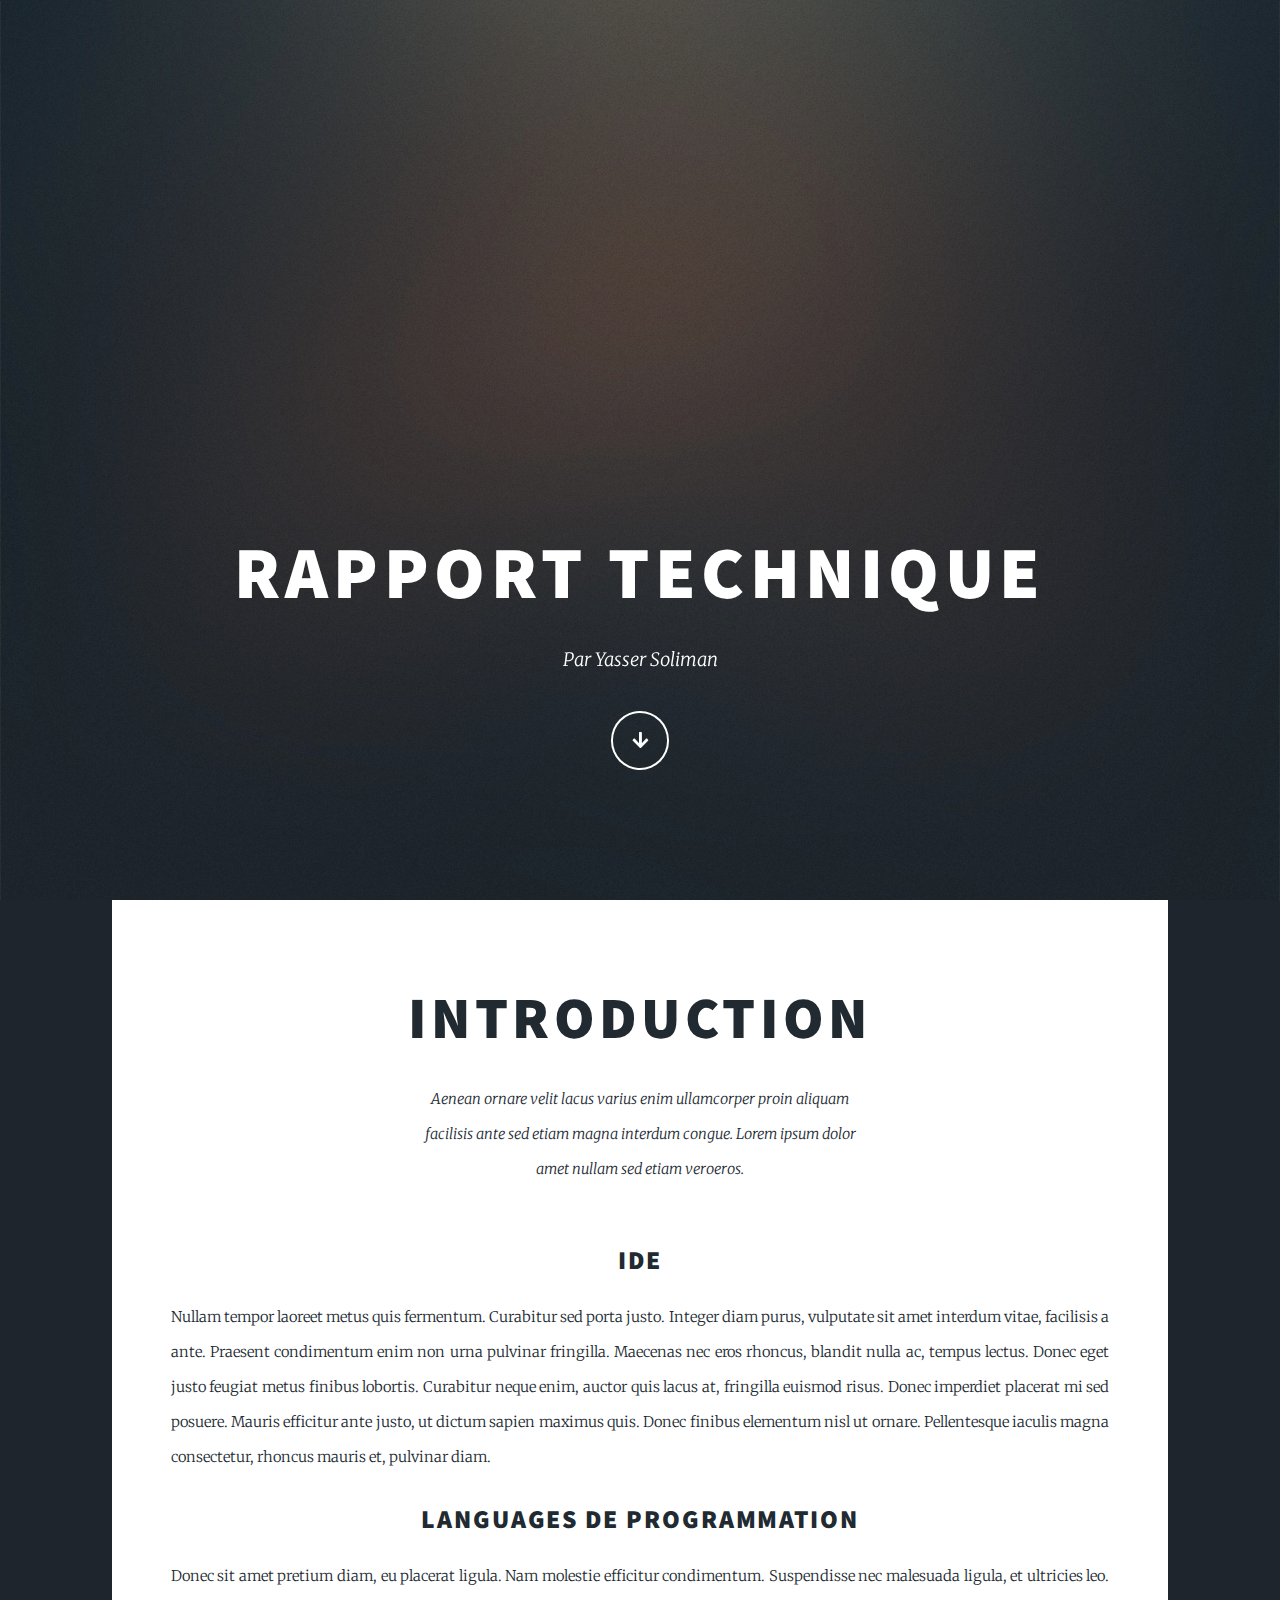
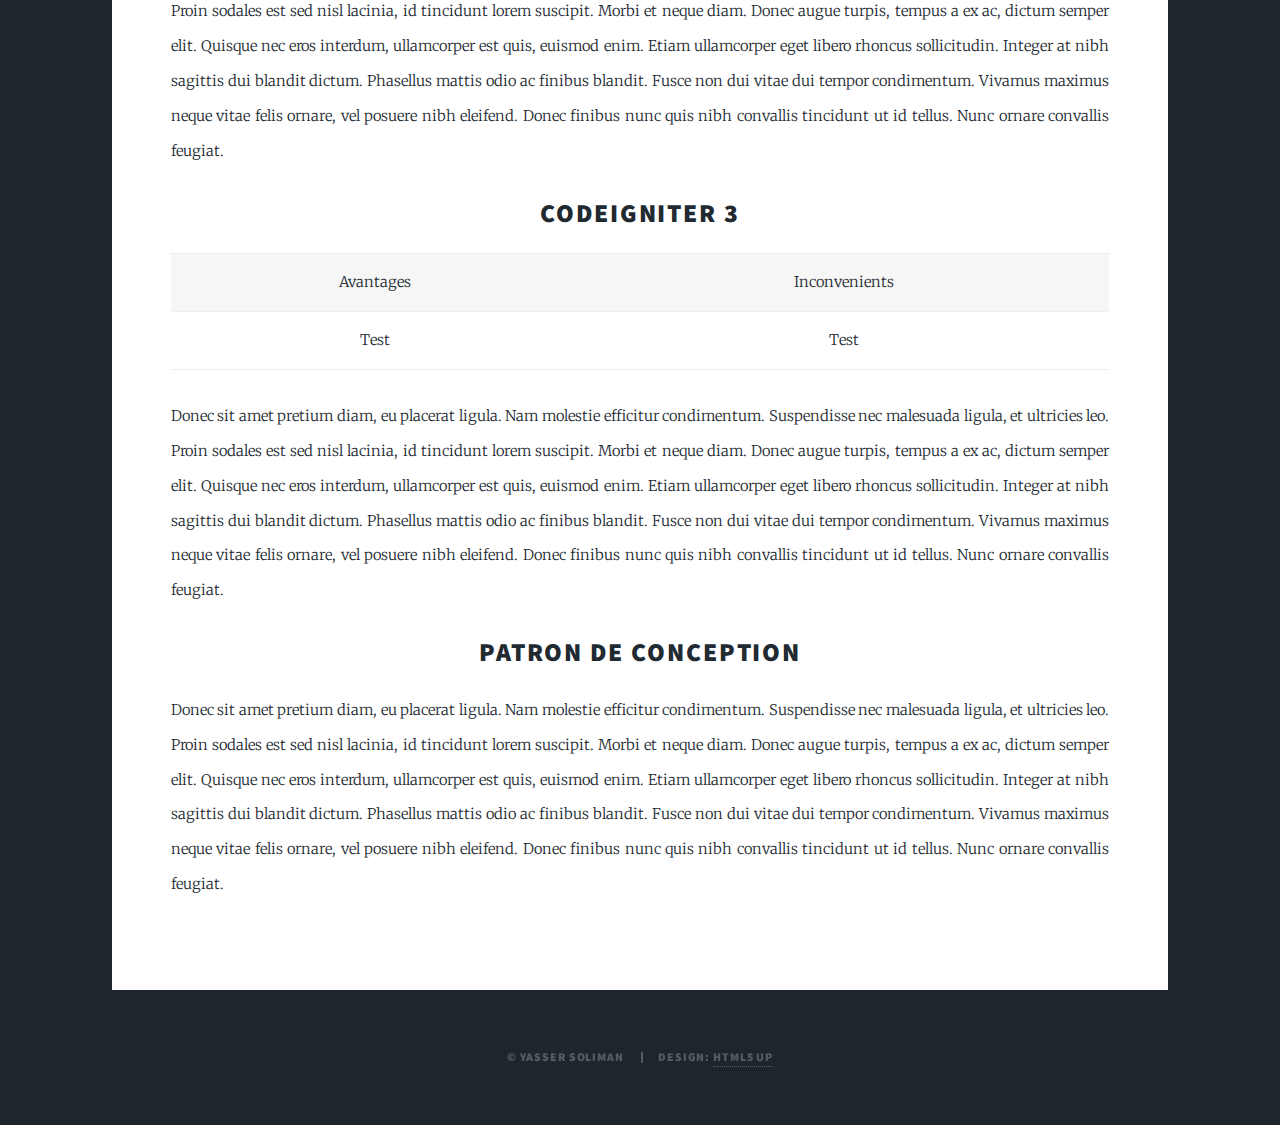
==== commit 07e74430: "CSS configurer pour print" ====
--- a/index.html
+++ b/index.html
@@ -5,225 +5,122 @@
 	Free for personal and commercial use under the CCA 3.0 license (html5up.net/license)
 -->
 <html>
-	<head>
-		<title>Massively by HTML5 UP</title>
-		<meta charset="utf-8" />
-		<meta name="viewport" content="width=device-width, initial-scale=1, user-scalable=no" />
-		<link rel="stylesheet" href="assets/css/main.css" />
-		<noscript><link rel="stylesheet" href="assets/css/noscript.css" /></noscript>
-	</head>
-	<body class="is-preload">
 
-		<!-- Wrapper -->
-			<div id="wrapper" class="fade-in">
+<head>
+	<title>Massively by HTML5 UP</title>
+	<meta charset="utf-8" />
+	<meta name="viewport" content="width=device-width, initial-scale=1, user-scalable=no" />
+	<link rel="stylesheet" href="assets/css/bootstrap.css" />
+	<link rel="stylesheet" href="assets/css/main.css" />
+	<noscript>
+		<link rel="stylesheet" href="assets/css/noscript.css" />
+	</noscript>
+</head>
 
-				<!-- Intro -->
-					<div id="intro">
-						<h1>This is<br />
-						Massively</h1>
-						<p>A free, fully responsive HTML5 + CSS3 site template designed by <a href="https://twitter.com/ajlkn">@ajlkn</a> for <a href="https://html5up.net">HTML5 UP</a><br />
-						and released for free under the <a href="https://html5up.net/license">Creative Commons license</a>.</p>
-						<ul class="actions">
-							<li><a href="#header" class="button icon solid solo fa-arrow-down scrolly">Continue</a></li>
-						</ul>
-					</div>
+<body class="is-preload">
 
-				<!-- Header -->
-					<header id="header">
-						<a href="index.html" class="logo">Massively</a>
-					</header>
+	<!-- Wrapper -->
+	<div id="wrapper" class="fade-in">
 
-				<!-- Nav -->
-					<nav id="nav">
-						<ul class="links">
-							<li class="active"><a href="index.html">This is Massively</a></li>
-							<li><a href="generic.html">Generic Page</a></li>
-							<li><a href="elements.html">Elements Reference</a></li>
-						</ul>
-						<ul class="icons">
-							<li><a href="#" class="icon brands fa-twitter"><span class="label">Twitter</span></a></li>
-							<li><a href="#" class="icon brands fa-facebook-f"><span class="label">Facebook</span></a></li>
-							<li><a href="#" class="icon brands fa-instagram"><span class="label">Instagram</span></a></li>
-							<li><a href="#" class="icon brands fa-github"><span class="label">GitHub</span></a></li>
-						</ul>
-					</nav>
+		<!-- Intro -->
+		<div id="intro">
+			<h1>Rapport Technique</h1>
+			<p>Par Yasser Soliman</p>
+			<ul class="actions">
+				<li><a href="#header" class="button icon solid solo fa-arrow-down scrolly">Continuer</a></li>
+			</ul>
+		</div>
 
-				<!-- Main -->
-					<div id="main">
+		<!-- Header -->
+		<header id="header">
+			<a href="index.html" class="logo">Rapport Technique</a>
+		</header>
 
-						<!-- Featured Post -->
-							<article class="post featured">
-								<header class="major">
-									<span class="date">April 25, 2017</span>
-									<h2><a href="#">And this is a<br />
-									massive headline</a></h2>
-									<p>Aenean ornare velit lacus varius enim ullamcorper proin aliquam<br />
-									facilisis ante sed etiam magna interdum congue. Lorem ipsum dolor<br />
-									amet nullam sed etiam veroeros.</p>
-								</header>
-								<a href="#" class="image main"><img src="images/pic01.jpg" alt="" /></a>
-								<ul class="actions special">
-									<li><a href="#" class="button large">Full Story</a></li>
-								</ul>
-							</article>
+		<!-- Main -->
+		<div id="main">
 
-						<!-- Posts -->
-							<section class="posts">
-								<article>
-									<header>
-										<span class="date">April 24, 2017</span>
-										<h2><a href="#">Sed magna<br />
-										ipsum faucibus</a></h2>
-									</header>
-									<a href="#" class="image fit"><img src="images/pic02.jpg" alt="" /></a>
-									<p>Donec eget ex magna. Interdum et malesuada fames ac ante ipsum primis in faucibus. Pellentesque venenatis dolor imperdiet dolor mattis sagittis magna etiam.</p>
-									<ul class="actions special">
-										<li><a href="#" class="button">Full Story</a></li>
-									</ul>
-								</article>
-								<article>
-									<header>
-										<span class="date">April 22, 2017</span>
-										<h2><a href="#">Primis eget<br />
-										imperdiet lorem</a></h2>
-									</header>
-									<a href="#" class="image fit"><img src="images/pic03.jpg" alt="" /></a>
-									<p>Donec eget ex magna. Interdum et malesuada fames ac ante ipsum primis in faucibus. Pellentesque venenatis dolor imperdiet dolor mattis sagittis magna etiam.</p>
-									<ul class="actions special">
-										<li><a href="#" class="button">Full Story</a></li>
-									</ul>
-								</article>
-								<article>
-									<header>
-										<span class="date">April 18, 2017</span>
-										<h2><a href="#">Ante mattis<br />
-										interdum dolor</a></h2>
-									</header>
-									<a href="#" class="image fit"><img src="images/pic04.jpg" alt="" /></a>
-									<p>Donec eget ex magna. Interdum et malesuada fames ac ante ipsum primis in faucibus. Pellentesque venenatis dolor imperdiet dolor mattis sagittis magna etiam.</p>
-									<ul class="actions special">
-										<li><a href="#" class="button">Full Story</a></li>
-									</ul>
-								</article>
-								<article>
-									<header>
-										<span class="date">April 14, 2017</span>
-										<h2><a href="#">Tempus sed<br />
-										nulla imperdiet</a></h2>
-									</header>
-									<a href="#" class="image fit"><img src="images/pic05.jpg" alt="" /></a>
-									<p>Donec eget ex magna. Interdum et malesuada fames ac ante ipsum primis in faucibus. Pellentesque venenatis dolor imperdiet dolor mattis sagittis magna etiam.</p>
-									<ul class="actions special">
-										<li><a href="#" class="button">Full Story</a></li>
-									</ul>
-								</article>
-								<article>
-									<header>
-										<span class="date">April 11, 2017</span>
-										<h2><a href="#">Odio magna<br />
-										sed consectetur</a></h2>
-									</header>
-									<a href="#" class="image fit"><img src="images/pic06.jpg" alt="" /></a>
-									<p>Donec eget ex magna. Interdum et malesuada fames ac ante ipsum primis in faucibus. Pellentesque venenatis dolor imperdiet dolor mattis sagittis magna etiam.</p>
-									<ul class="actions special">
-										<li><a href="#" class="button">Full Story</a></li>
-									</ul>
-								</article>
-								<article>
-									<header>
-										<span class="date">April 7, 2017</span>
-										<h2><a href="#">Augue lorem<br />
-										primis vestibulum</a></h2>
-									</header>
-									<a href="#" class="image fit"><img src="images/pic07.jpg" alt="" /></a>
-									<p>Donec eget ex magna. Interdum et malesuada fames ac ante ipsum primis in faucibus. Pellentesque venenatis dolor imperdiet dolor mattis sagittis magna etiam.</p>
-									<ul class="actions special">
-										<li><a href="#" class="button">Full Story</a></li>
-									</ul>
-								</article>
-							</section>
+			<article class="post featured">
+				<header class="major">
+					<h2>Introduction</h2>
+					<p>Aenean ornare velit lacus varius enim ullamcorper proin aliquam<br />
+						facilisis ante sed etiam magna interdum congue. Lorem ipsum dolor<br />
+						amet nullam sed etiam veroeros.</p>
+				</header>
 
-						<!-- Footer -->
-							<footer>
-								<div class="pagination">
-									<!--<a href="#" class="previous">Prev</a>-->
-									<a href="#" class="page active">1</a>
-									<a href="#" class="page">2</a>
-									<a href="#" class="page">3</a>
-									<span class="extra">&hellip;</span>
-									<a href="#" class="page">8</a>
-									<a href="#" class="page">9</a>
-									<a href="#" class="page">10</a>
-									<a href="#" class="next">Next</a>
-								</div>
-							</footer>
+				<h2>IDE</h2>
+				<p>Nullam tempor laoreet metus quis fermentum. Curabitur sed porta justo. Integer diam purus, vulputate
+					sit amet interdum vitae, facilisis a ante. Praesent condimentum enim non urna pulvinar fringilla.
+					Maecenas nec eros rhoncus, blandit nulla ac, tempus lectus. Donec eget justo feugiat metus finibus
+					lobortis. Curabitur neque enim, auctor quis lacus at, fringilla euismod risus. Donec imperdiet
+					placerat mi sed posuere. Mauris efficitur ante justo, ut dictum sapien maximus quis. Donec finibus
+					elementum nisl ut ornare. Pellentesque iaculis magna consectetur, rhoncus mauris et, pulvinar diam.
+				</p>
 
-					</div>
+				<h2>Languages de programmation</h2>
+				<p>Donec sit amet pretium diam, eu placerat ligula. Nam molestie efficitur condimentum. Suspendisse nec
+					malesuada ligula, et ultricies leo. Proin sodales est sed nisl lacinia, id tincidunt lorem suscipit.
+					Morbi et neque diam. Donec augue turpis, tempus a ex ac, dictum semper elit. Quisque nec eros
+					interdum, ullamcorper est quis, euismod enim. Etiam ullamcorper eget libero rhoncus sollicitudin.
+					Integer at nibh sagittis dui blandit dictum. Phasellus mattis odio ac finibus blandit. Fusce non dui
+					vitae dui tempor condimentum. Vivamus maximus neque vitae felis ornare, vel posuere nibh eleifend.
+					Donec finibus nunc quis nibh convallis tincidunt ut id tellus. Nunc ornare convallis feugiat.
+				</p>
 
-				<!-- Footer -->
-					<footer id="footer">
-						<section>
-							<form method="post" action="#">
-								<div class="fields">
-									<div class="field">
-										<label for="name">Name</label>
-										<input type="text" name="name" id="name" />
-									</div>
-									<div class="field">
-										<label for="email">Email</label>
-										<input type="text" name="email" id="email" />
-									</div>
-									<div class="field">
-										<label for="message">Message</label>
-										<textarea name="message" id="message" rows="3"></textarea>
-									</div>
-								</div>
-								<ul class="actions">
-									<li><input type="submit" value="Send Message" /></li>
-								</ul>
-							</form>
-						</section>
-						<section class="split contact">
-							<section class="alt">
-								<h3>Address</h3>
-								<p>1234 Somewhere Road #87257<br />
-								Nashville, TN 00000-0000</p>
-							</section>
-							<section>
-								<h3>Phone</h3>
-								<p><a href="#">(000) 000-0000</a></p>
-							</section>
-							<section>
-								<h3>Email</h3>
-								<p><a href="#">info@untitled.tld</a></p>
-							</section>
-							<section>
-								<h3>Social</h3>
-								<ul class="icons alt">
-									<li><a href="#" class="icon brands alt fa-twitter"><span class="label">Twitter</span></a></li>
-									<li><a href="#" class="icon brands alt fa-facebook-f"><span class="label">Facebook</span></a></li>
-									<li><a href="#" class="icon brands alt fa-instagram"><span class="label">Instagram</span></a></li>
-									<li><a href="#" class="icon brands alt fa-github"><span class="label">GitHub</span></a></li>
-								</ul>
-							</section>
-						</section>
-					</footer>
+				<h2>CodeIgniter 3</h2>
+				<table>
+					<tbody>
+						<tr>
+							<td>Avantages</td>
+							<td>Inconvenients</td>
+						</tr>
+						<tr>
+							<td>Test</td>
+							<td>Test</td>
+						</tr>
+					</tbody>
+				</table>
+				<p>Donec sit amet pretium diam, eu placerat ligula. Nam molestie efficitur condimentum. Suspendisse nec
+					malesuada ligula, et ultricies leo. Proin sodales est sed nisl lacinia, id tincidunt lorem suscipit.
+					Morbi et neque diam. Donec augue turpis, tempus a ex ac, dictum semper elit. Quisque nec eros
+					interdum, ullamcorper est quis, euismod enim. Etiam ullamcorper eget libero rhoncus sollicitudin.
+					Integer at nibh sagittis dui blandit dictum. Phasellus mattis odio ac finibus blandit. Fusce non dui
+					vitae dui tempor condimentum. Vivamus maximus neque vitae felis ornare, vel posuere nibh eleifend.
+					Donec finibus nunc quis nibh convallis tincidunt ut id tellus. Nunc ornare convallis feugiat.
+				</p>
 
-				<!-- Copyright -->
-					<div id="copyright">
-						<ul><li>&copy; Untitled</li><li>Design: <a href="https://html5up.net">HTML5 UP</a></li></ul>
-					</div>
+				<h2>Patron de conception</h2>
+				<p>Donec sit amet pretium diam, eu placerat ligula. Nam molestie efficitur condimentum. Suspendisse nec
+					malesuada ligula, et ultricies leo. Proin sodales est sed nisl lacinia, id tincidunt lorem suscipit.
+					Morbi et neque diam. Donec augue turpis, tempus a ex ac, dictum semper elit. Quisque nec eros
+					interdum, ullamcorper est quis, euismod enim. Etiam ullamcorper eget libero rhoncus sollicitudin.
+					Integer at nibh sagittis dui blandit dictum. Phasellus mattis odio ac finibus blandit. Fusce non dui
+					vitae dui tempor condimentum. Vivamus maximus neque vitae felis ornare, vel posuere nibh eleifend.
+					Donec finibus nunc quis nibh convallis tincidunt ut id tellus. Nunc ornare convallis feugiat.
+				</p>
+			</article>
 
-			</div>
+		</div>
 
-		<!-- Scripts -->
-			<script src="assets/js/jquery.min.js"></script>
-			<script src="assets/js/jquery.scrollex.min.js"></script>
-			<script src="assets/js/jquery.scrolly.min.js"></script>
-			<script src="assets/js/browser.min.js"></script>
-			<script src="assets/js/breakpoints.min.js"></script>
-			<script src="assets/js/util.js"></script>
-			<script src="assets/js/main.js"></script>
+		<!-- Copyright -->
+		<div id="copyright">
+			<ul>
+				<li>&copy; Yasser Soliman</li>
+				<li>Design: <a href="https://html5up.net">HTML5 UP</a></li>
+			</ul>
+		</div>
 
-	</body>
+	</div>
+
+	<!-- Scripts -->
+	<script src="assets/js/bootstrap.bundle.js"></script>
+	<script src="assets/js/jquery.min.js"></script>
+	<script src="assets/js/jquery.scrollex.min.js"></script>
+	<script src="assets/js/jquery.scrolly.min.js"></script>
+	<script src="assets/js/browser.min.js"></script>
+	<script src="assets/js/breakpoints.min.js"></script>
+	<script src="assets/js/util.js"></script>
+	<script src="assets/js/main.js"></script>
+
+</body>
+
 </html>--- a/assets/css/main.css
+++ b/assets/css/main.css
@@ -4686,4 +4686,31 @@
 			visibility: visible;
 		}
 
-	}+	}
+
+	
+
+	@media print {
+		@page {
+			size: A4 portrait;
+		}
+
+		#main {
+			max-width: 100%;
+			line-height: 2;
+			font-size: 0.75rem;
+		}
+		#main > .post {
+			padding: 0;
+		}
+		#main > .post header.major > h1, #main > .post header.major h2 {
+			font-size: 2rem;
+		}
+
+		h2 {
+			font-size: 1.25rem;
+		}
+
+	}
+
+	
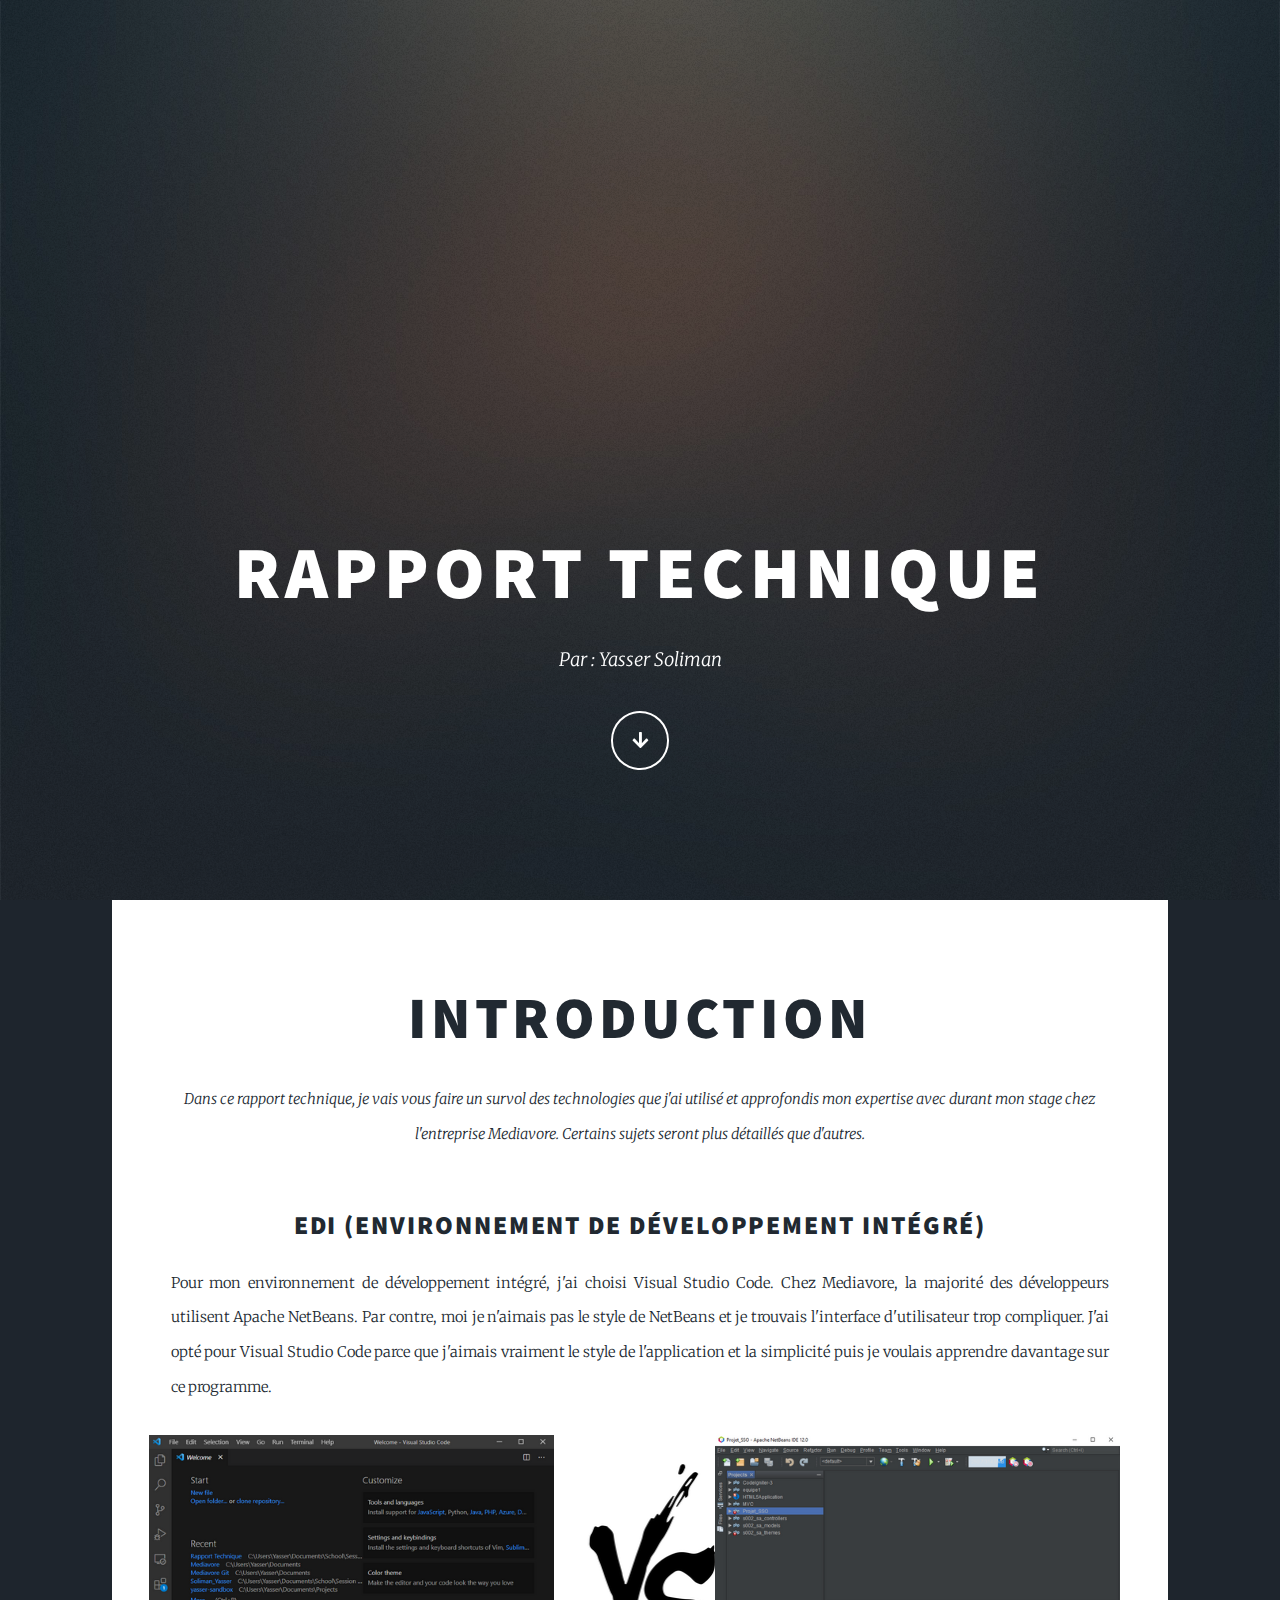
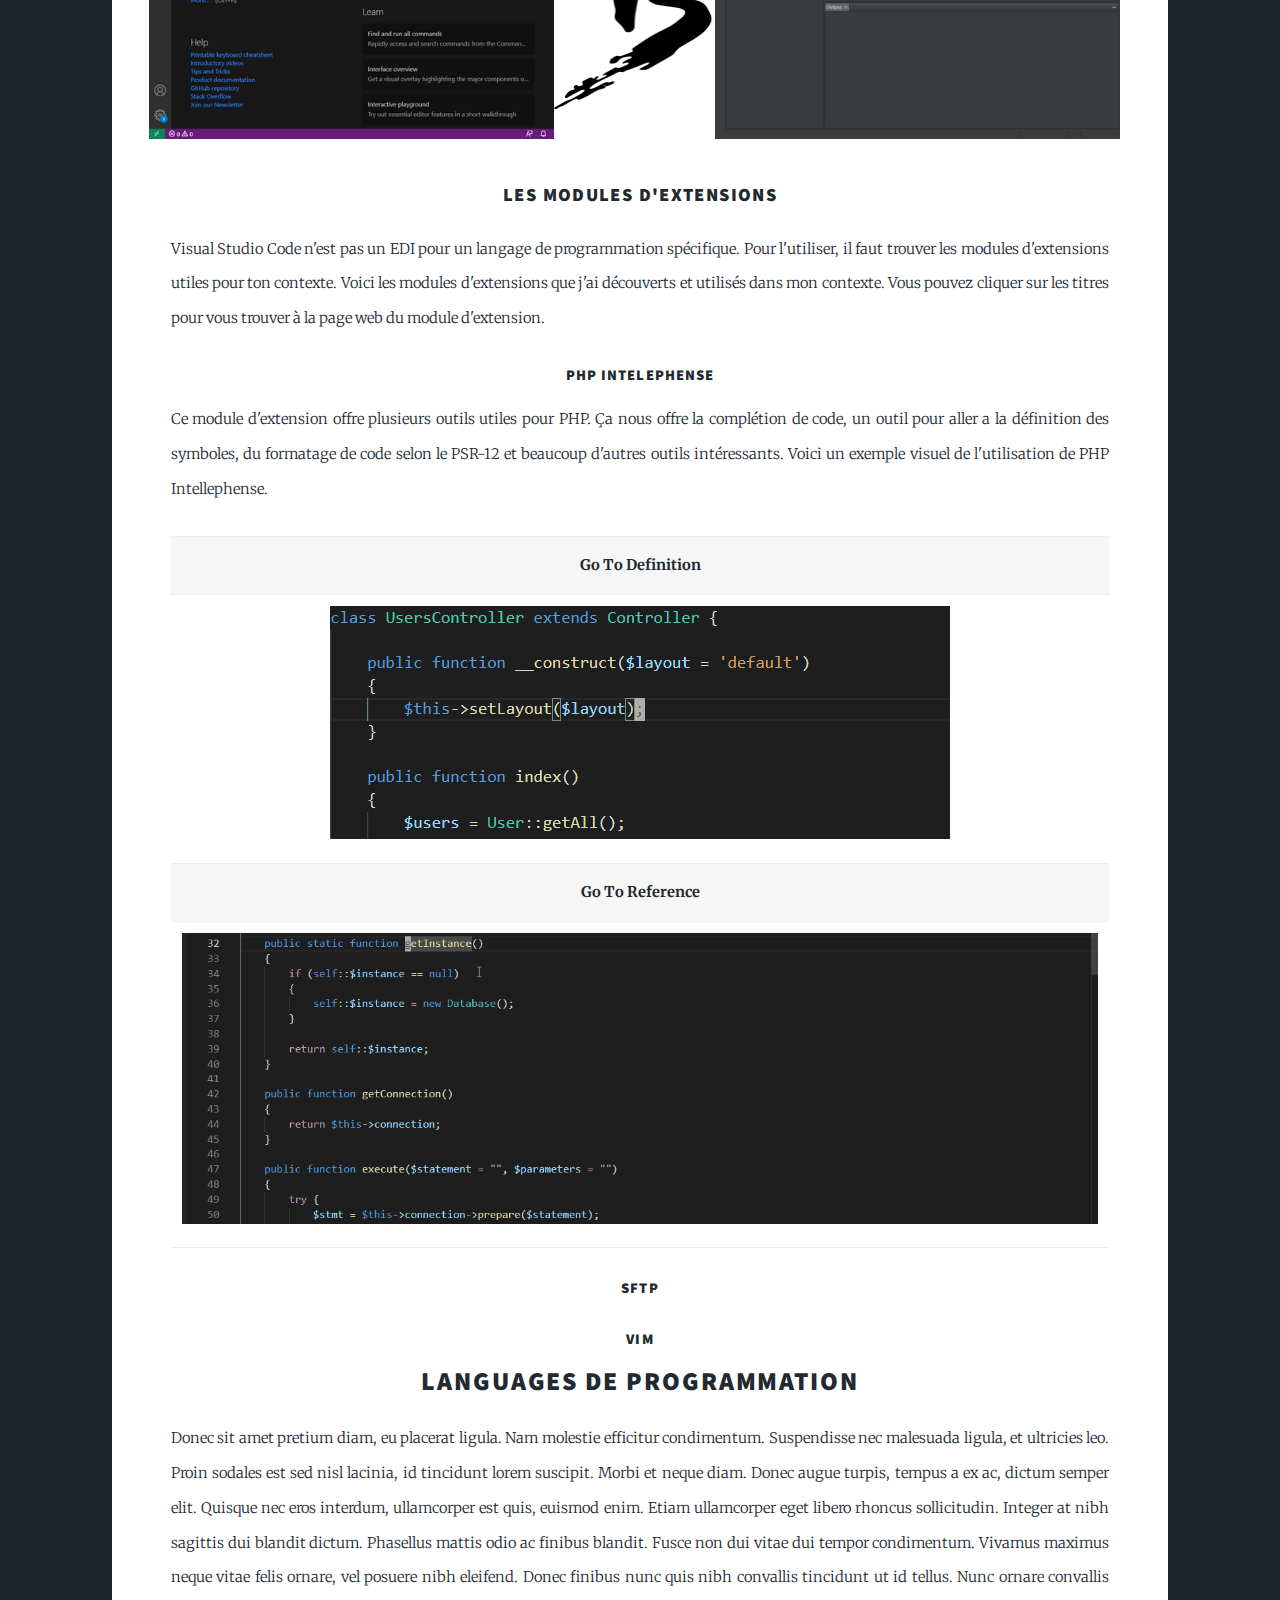
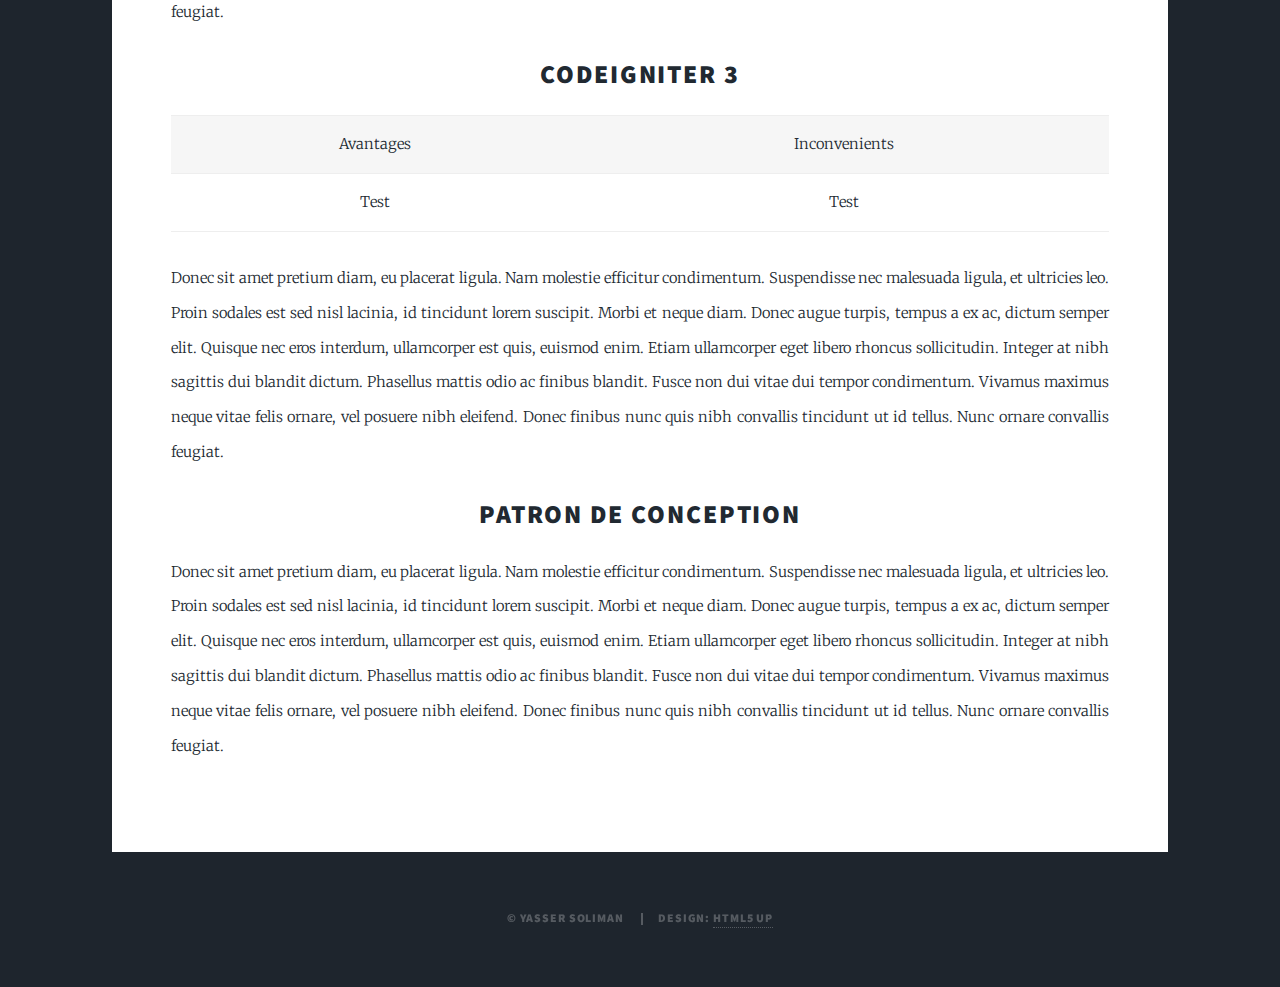
==== commit e3598a7f: "Fait la section EDI, PHP Intelephense" ====
--- a/index.html
+++ b/index.html
@@ -7,7 +7,7 @@
 <html>
 
 <head>
-	<title>Massively by HTML5 UP</title>
+	<title>Rapport Technique de Yasser Soliman</title>
 	<meta charset="utf-8" />
 	<meta name="viewport" content="width=device-width, initial-scale=1, user-scalable=no" />
 	<link rel="stylesheet" href="assets/css/bootstrap.css" />
@@ -25,7 +25,7 @@
 		<!-- Intro -->
 		<div id="intro">
 			<h1>Rapport Technique</h1>
-			<p>Par Yasser Soliman</p>
+			<p>Par : Yasser Soliman</p>
 			<ul class="actions">
 				<li><a href="#header" class="button icon solid solo fa-arrow-down scrolly">Continuer</a></li>
 			</ul>
@@ -39,22 +39,92 @@
 		<!-- Main -->
 		<div id="main">
 
-			<article class="post featured">
+			<article class="post featured container-fluid">
 				<header class="major">
 					<h2>Introduction</h2>
-					<p>Aenean ornare velit lacus varius enim ullamcorper proin aliquam<br />
-						facilisis ante sed etiam magna interdum congue. Lorem ipsum dolor<br />
-						amet nullam sed etiam veroeros.</p>
+					<p>Dans ce rapport technique, je vais vous faire un survol des technologies que j'ai
+						utilisé et approfondis mon expertise avec durant mon stage chez l'entreprise Mediavore. Certains
+						sujets seront plus détaillés que d'autres.</p>
 				</header>
 
-				<h2>IDE</h2>
-				<p>Nullam tempor laoreet metus quis fermentum. Curabitur sed porta justo. Integer diam purus, vulputate
-					sit amet interdum vitae, facilisis a ante. Praesent condimentum enim non urna pulvinar fringilla.
-					Maecenas nec eros rhoncus, blandit nulla ac, tempus lectus. Donec eget justo feugiat metus finibus
-					lobortis. Curabitur neque enim, auctor quis lacus at, fringilla euismod risus. Donec imperdiet
-					placerat mi sed posuere. Mauris efficitur ante justo, ut dictum sapien maximus quis. Donec finibus
-					elementum nisl ut ornare. Pellentesque iaculis magna consectetur, rhoncus mauris et, pulvinar diam.
+				<h2>EDI (Environnement de développement intégré)</h2>
+				<p>Pour mon environnement de développement intégré, j'ai choisi Visual Studio Code. Chez Mediavore, la
+					majorité des développeurs utilisent Apache NetBeans. Par contre, moi je n'aimais pas le style de
+					NetBeans et je trouvais l'interface d'utilisateur trop compliquer. J'ai opté pour Visual Studio Code
+					parce que j'aimais vraiment le style de l'application et la simplicité puis je voulais apprendre
+					davantage sur ce programme.
 				</p>
+
+				<div class="row align-items-center">
+					<div class="col-5 p-0">
+						<img class="img-fluid" src="images/512x384_VSCodeWelcome.png"
+							alt="Image de l'écran principale de Visual Studio Code">
+					</div>
+					<div class="col-2 p-0">
+						<img class="img-fluid" src="images/162x245_versus.png" alt="Image de v/s (versus)">
+					</div>
+					<div class="col-5 p-0">
+						<img class="img-fluid" src="images/511x385_NetBeansWelcome.png"
+							alt="Image de l'écran principale de NetBeans">
+					</div>
+				</div>
+
+				<h3 style="padding-top: 30px;">Les modules d'extensions</h3>
+				<p>
+					Visual Studio Code n'est pas un EDI pour un langage de programmation spécifique. Pour l'utiliser,
+					il faut trouver les modules d'extensions utiles pour ton contexte. Voici les modules d'extensions
+					que j'ai découverts et utilisés dans mon contexte. Vous pouvez cliquer sur les titres pour vous
+					trouver à la page web du module d'extension.
+
+				</p>
+				<h4>
+					<a href="https://marketplace.visualstudio.com/items?itemName=bmewburn.vscode-intelephense-client">
+						PHP Intelephense
+					</a>
+				</h4>
+				<p>
+					Ce module d'extension offre plusieurs outils utiles pour PHP. Ça nous offre la complétion de code,
+					un outil pour aller a la définition des symboles, du formatage de code selon le PSR-12 et beaucoup
+					d'autres outils intéressants. Voici un exemple visuel de l'utilisation de PHP Intellephense.
+				</p>
+				<table>
+					<tr>
+						<td>
+							<span class="fw-bold">Go To Definition</span>
+						</td>
+					</tr>
+					<tr>
+						<td>
+							<img class="img-fluid" src="images/VSCGoToDef.gif"
+								alt="GIF d'un curseur qui fait un clique droit et appuye sur 'Go To Definition' d'une fonction PHP et sa redirige vers la fonction">
+						</td>
+					</tr>
+					<tr>
+						<td>
+							<span class="fw-bold">Go To Reference</span>
+						</td>
+					</tr>
+					<tr>
+						<td>
+							<img class="img-fluid" src="images/VSCGoToRef.gif"
+								alt="GIF d'un curseur qui fait un clique droit et appuye sur 'Go To Reference' d'une fonction PHP et il y a une liste de tout les references de cette fonction qui apparait">
+						</td>
+					</tr>
+				</table>
+				<h4>
+					<a href="https://marketplace.visualstudio.com/items?itemName=liximomo.sftp">
+						SFTP
+					</a>
+				</h4>
+				<p></p>
+
+				<h4>
+					<a href="https://marketplace.visualstudio.com/items?itemName=vscodevim.vim">
+						Vim
+					</a>
+				</h4>
+
+
 
 				<h2>Languages de programmation</h2>
 				<p>Donec sit amet pretium diam, eu placerat ligula. Nam molestie efficitur condimentum. Suspendisse nec
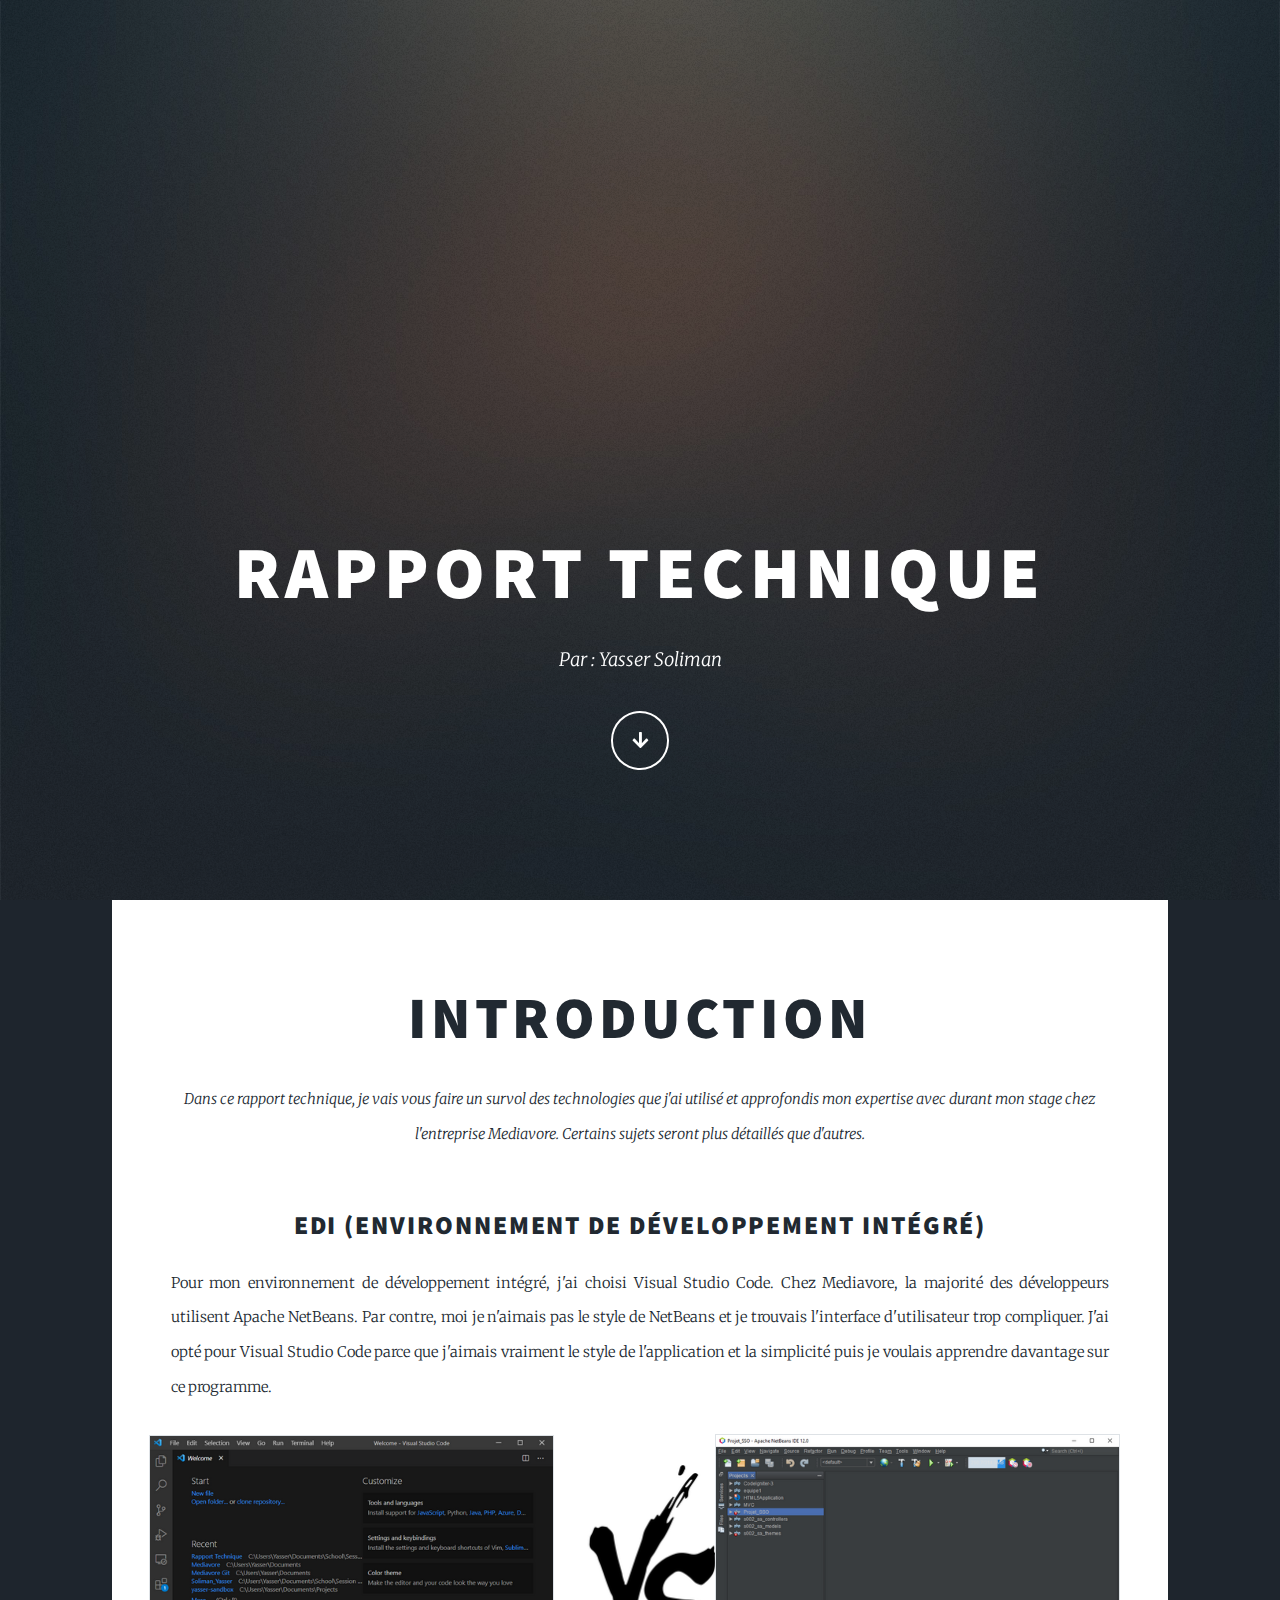
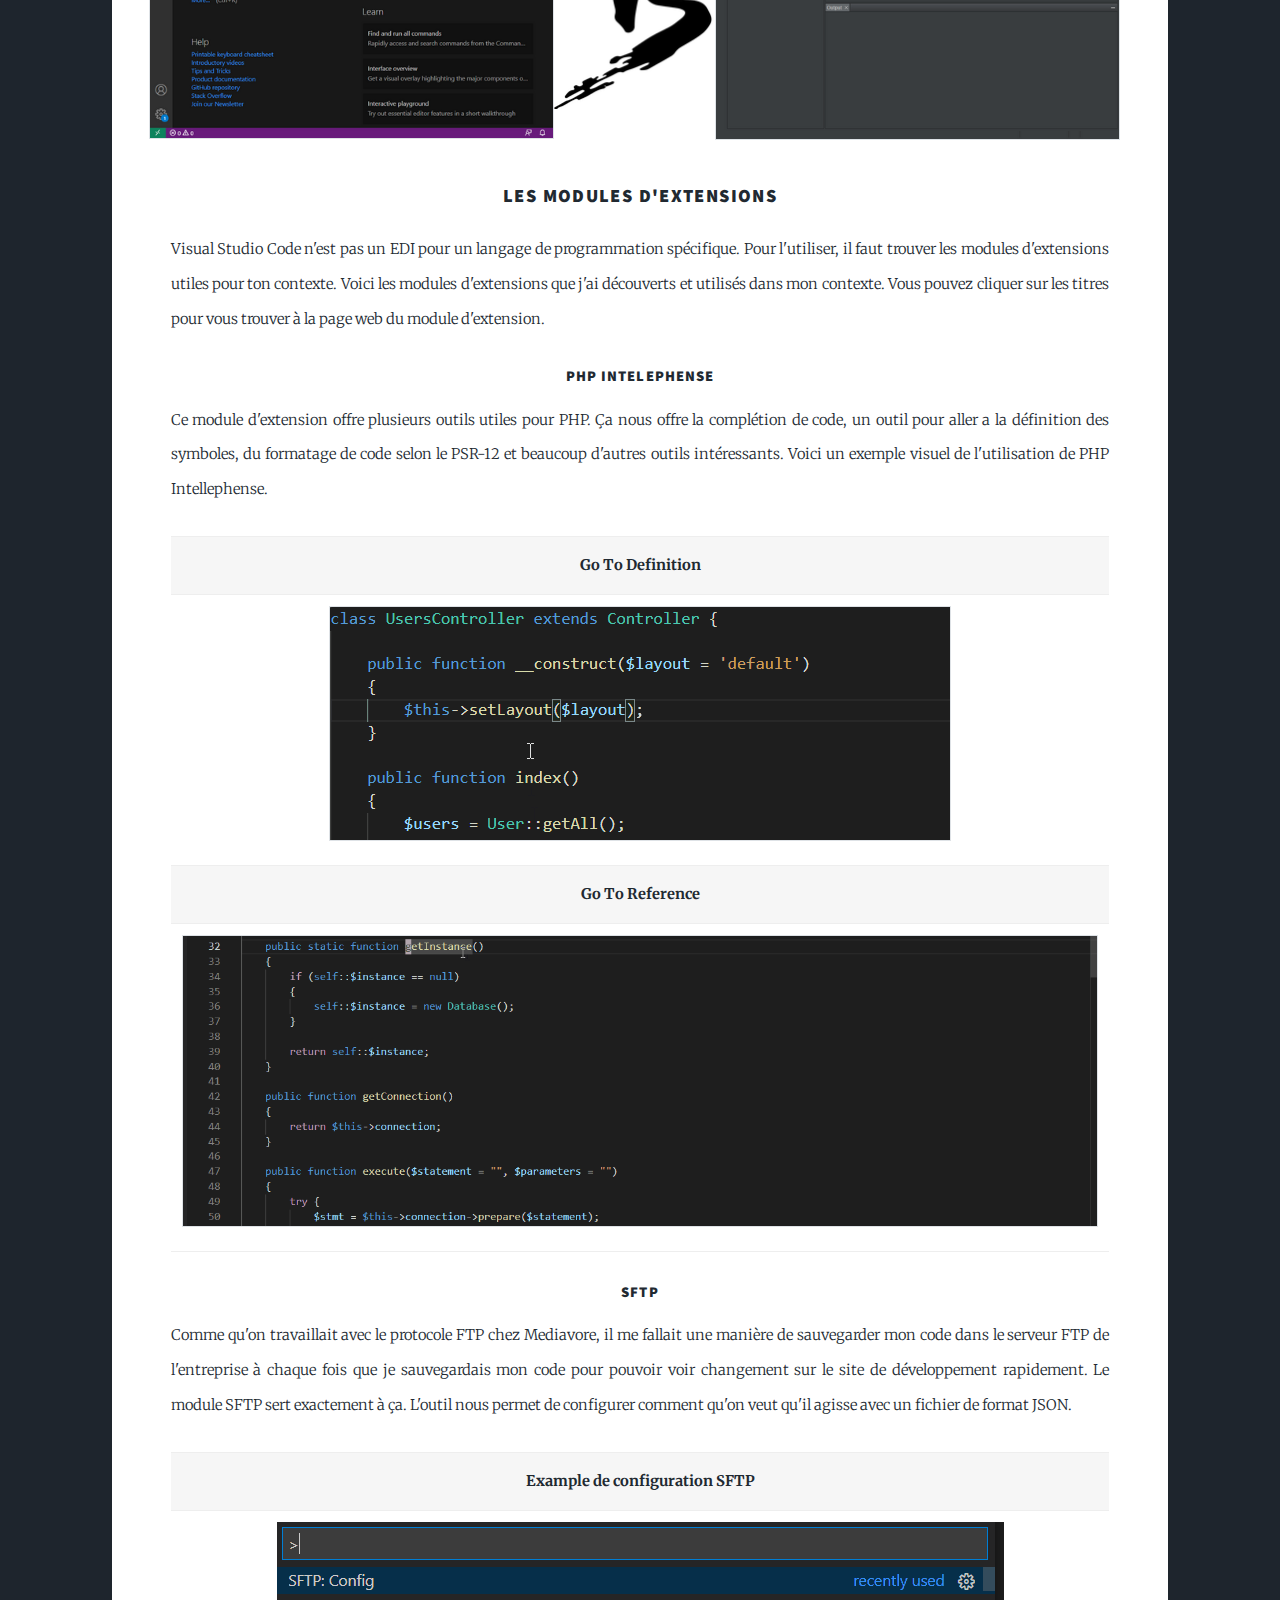
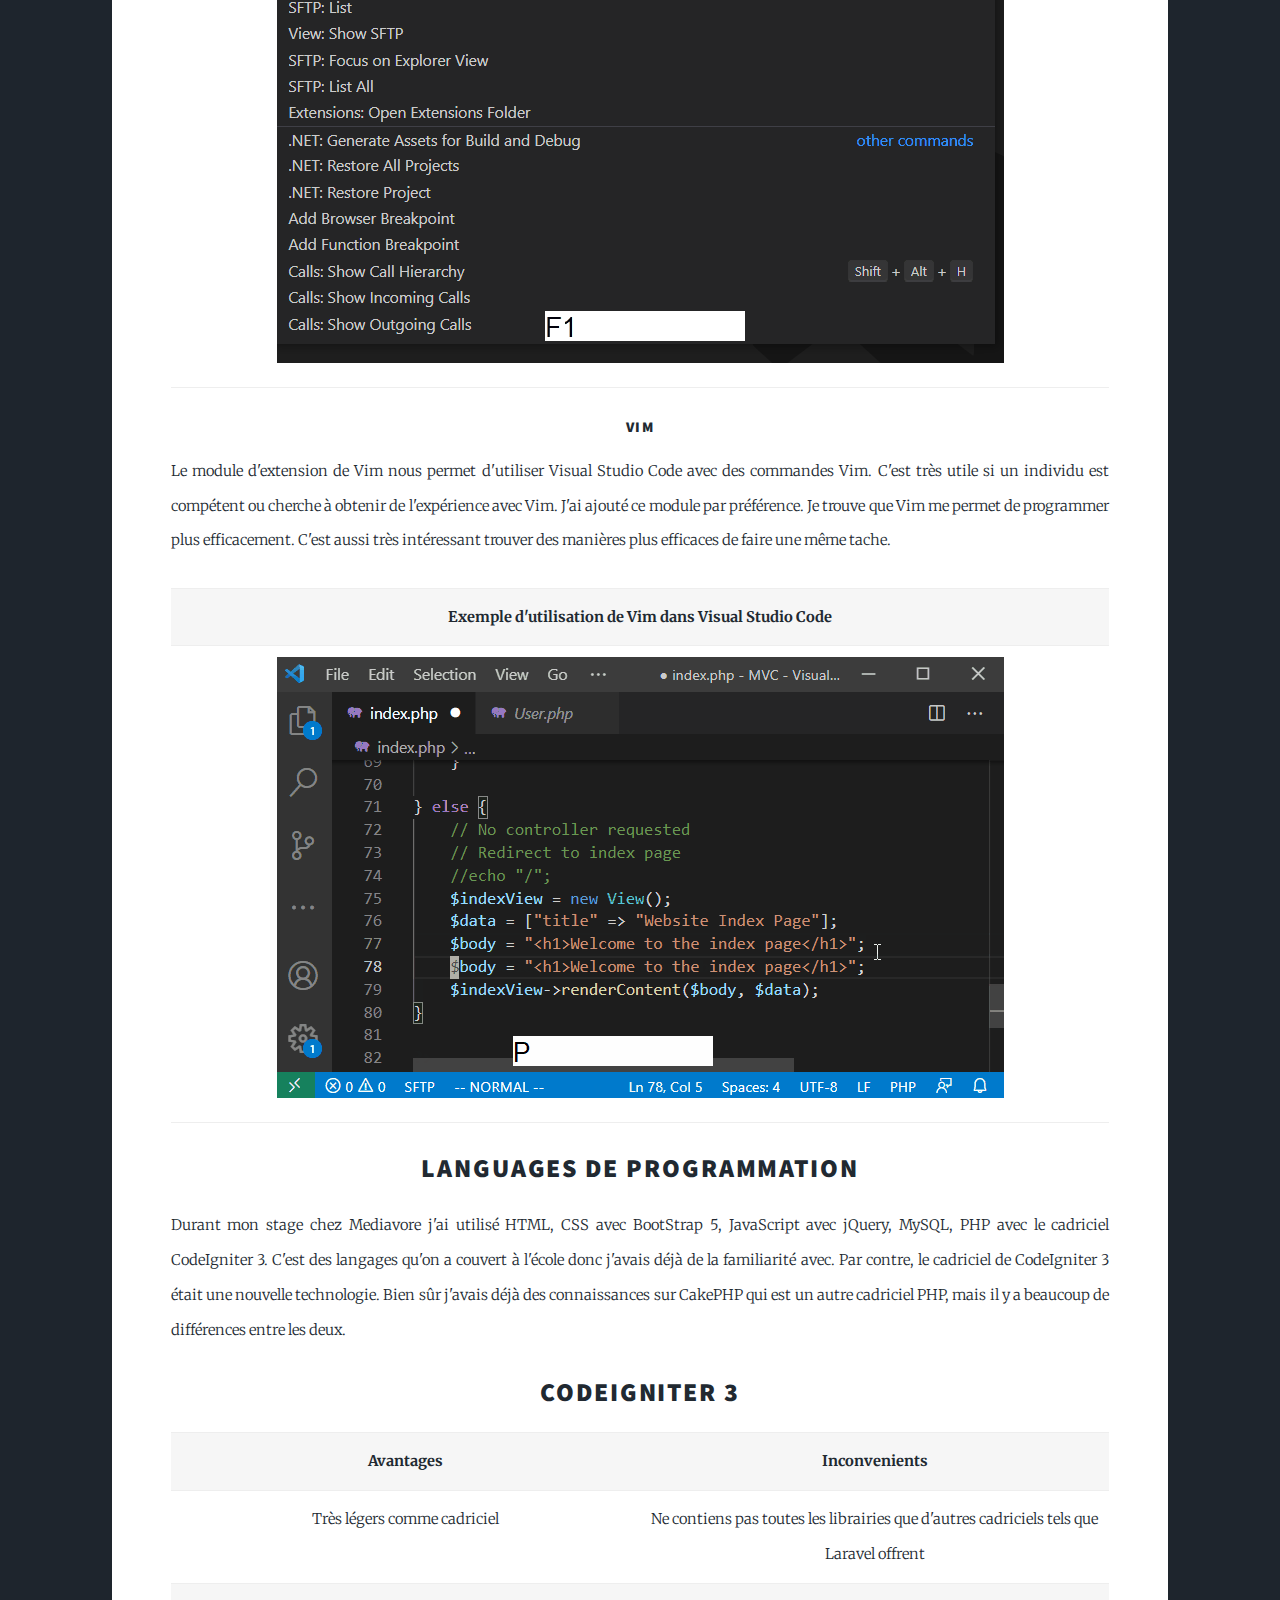
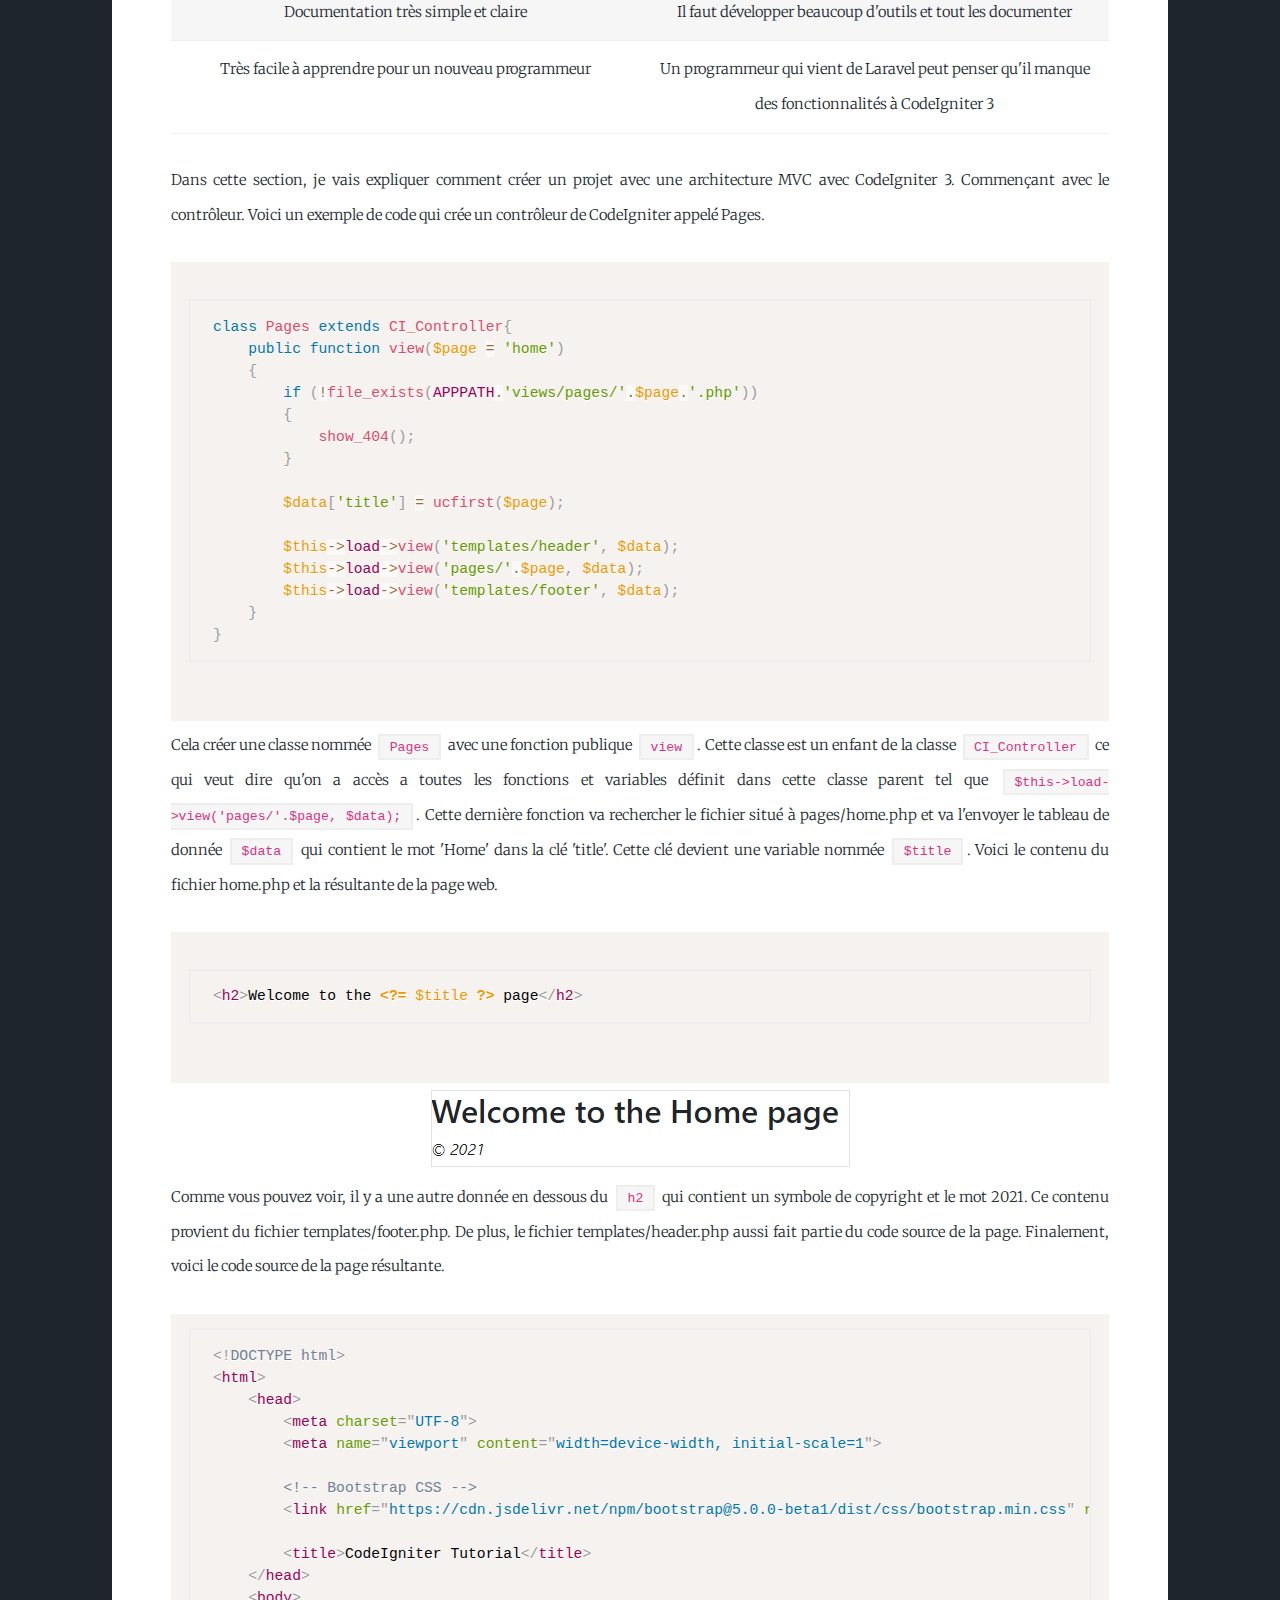
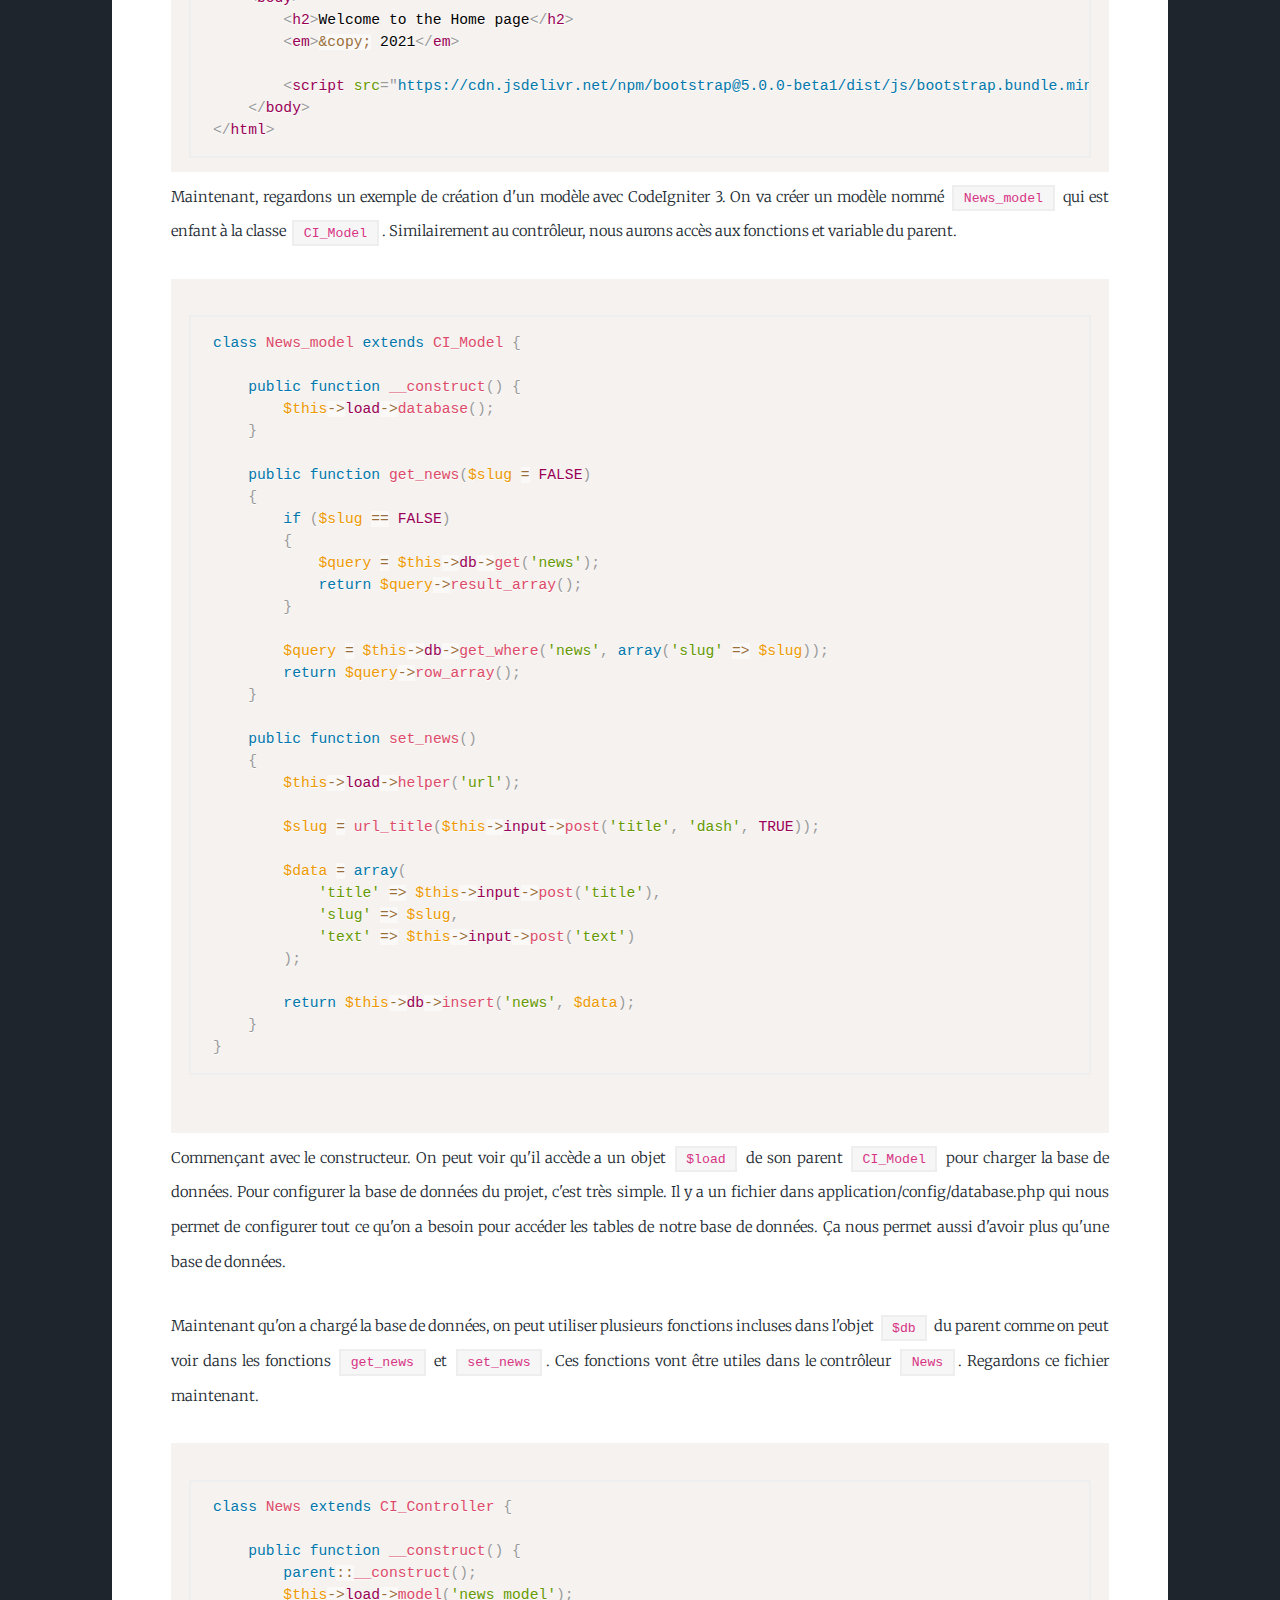
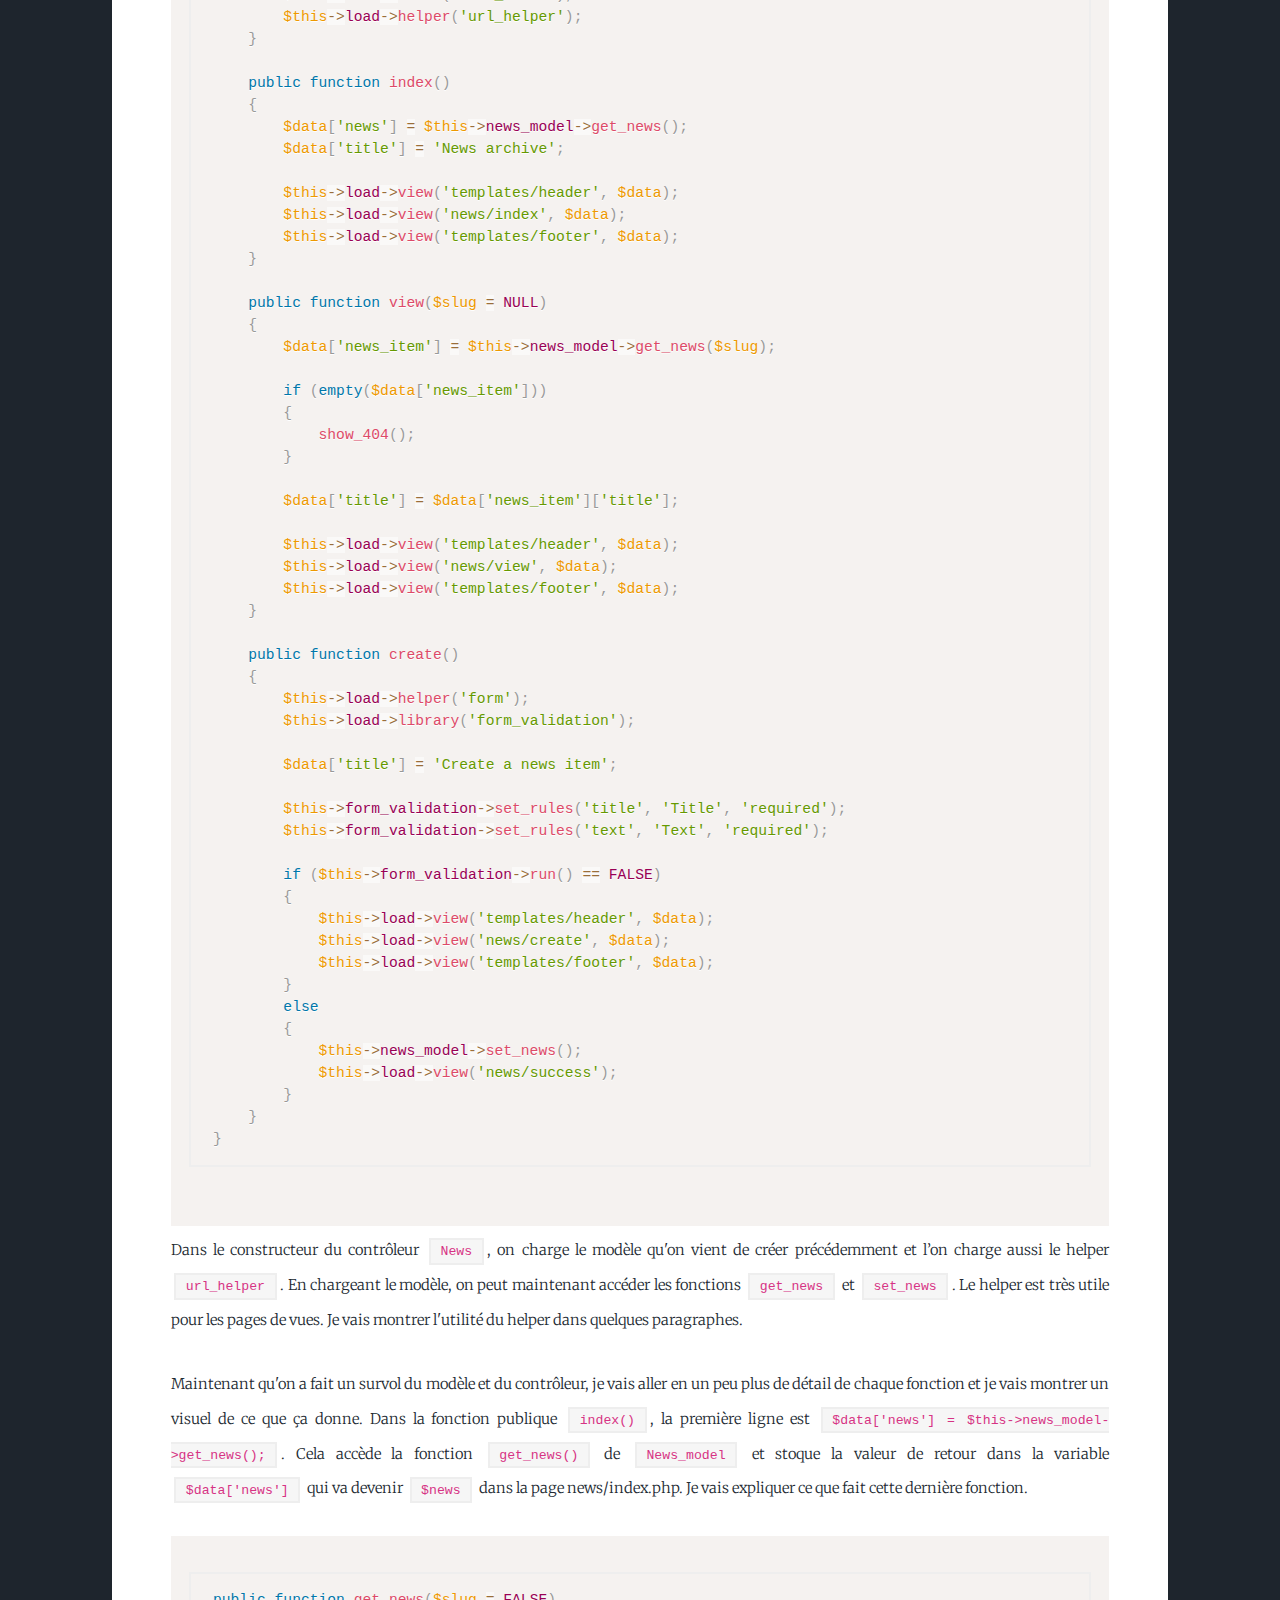
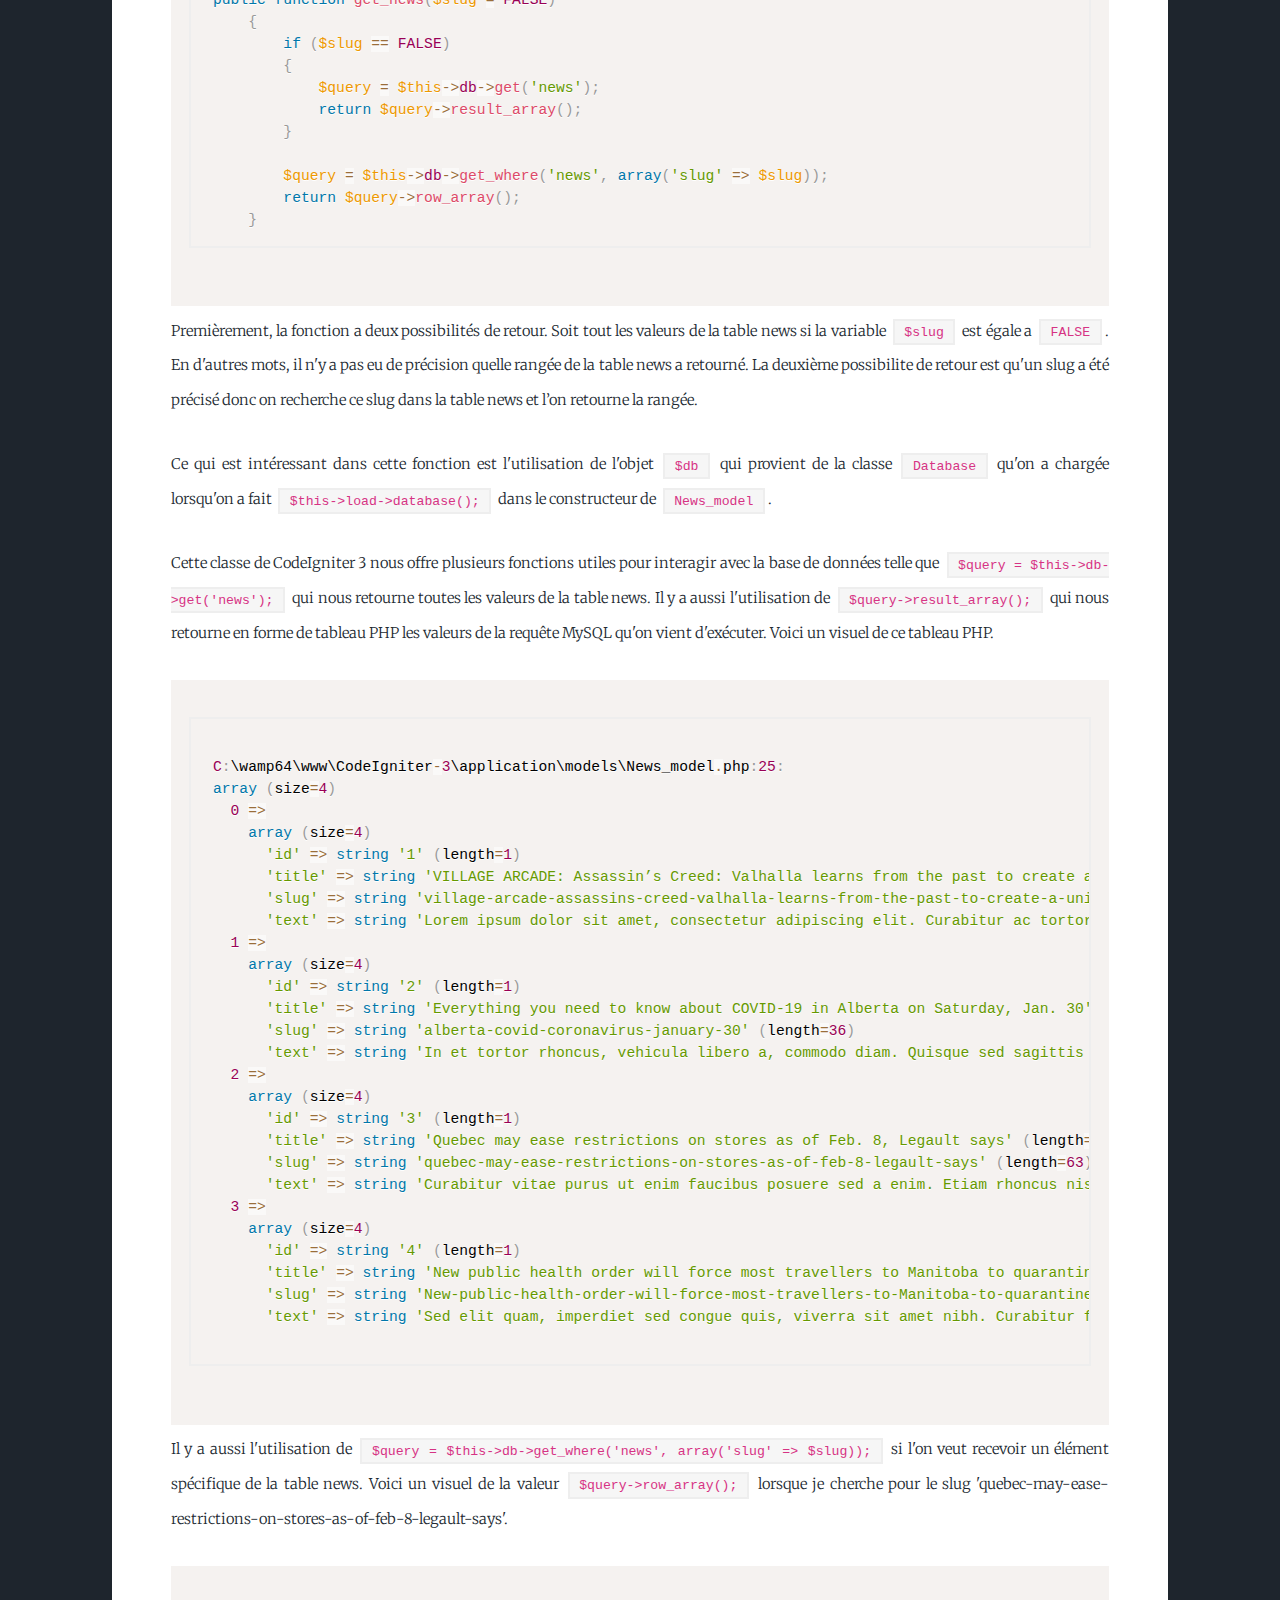
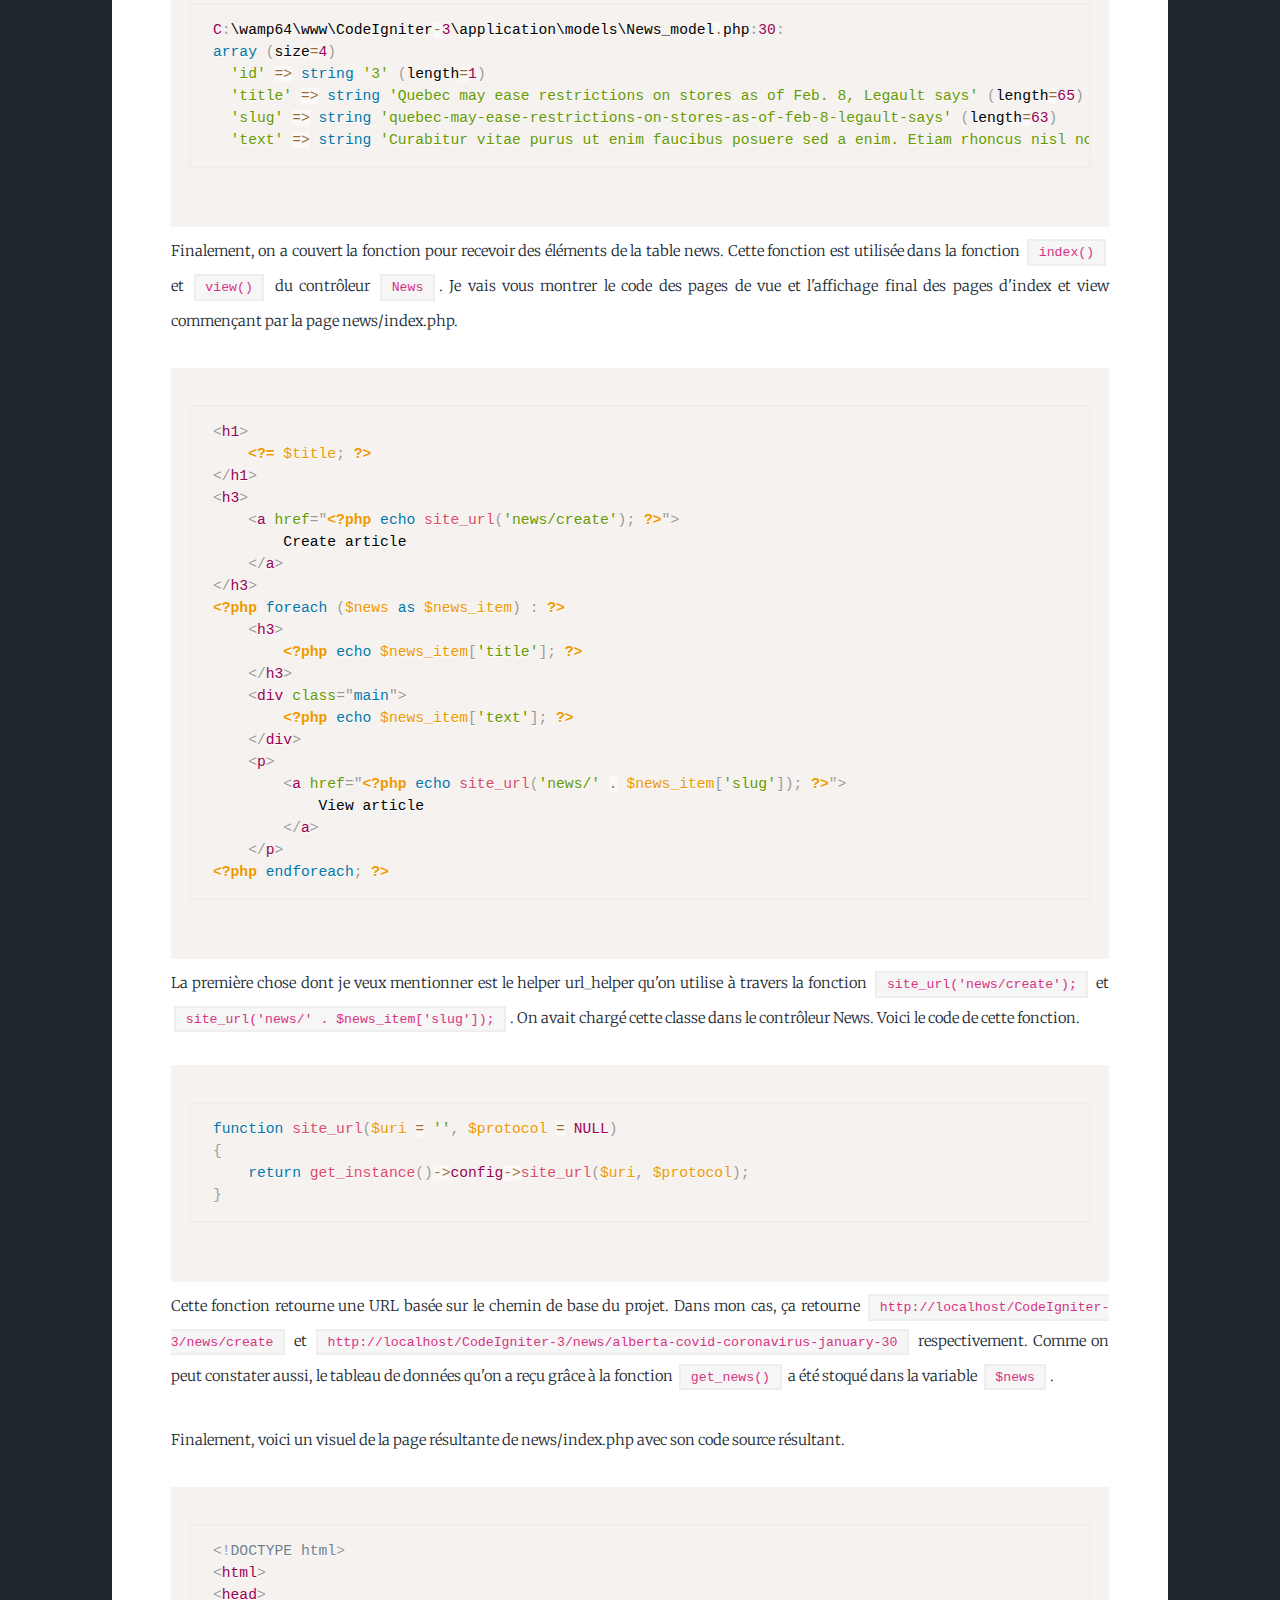
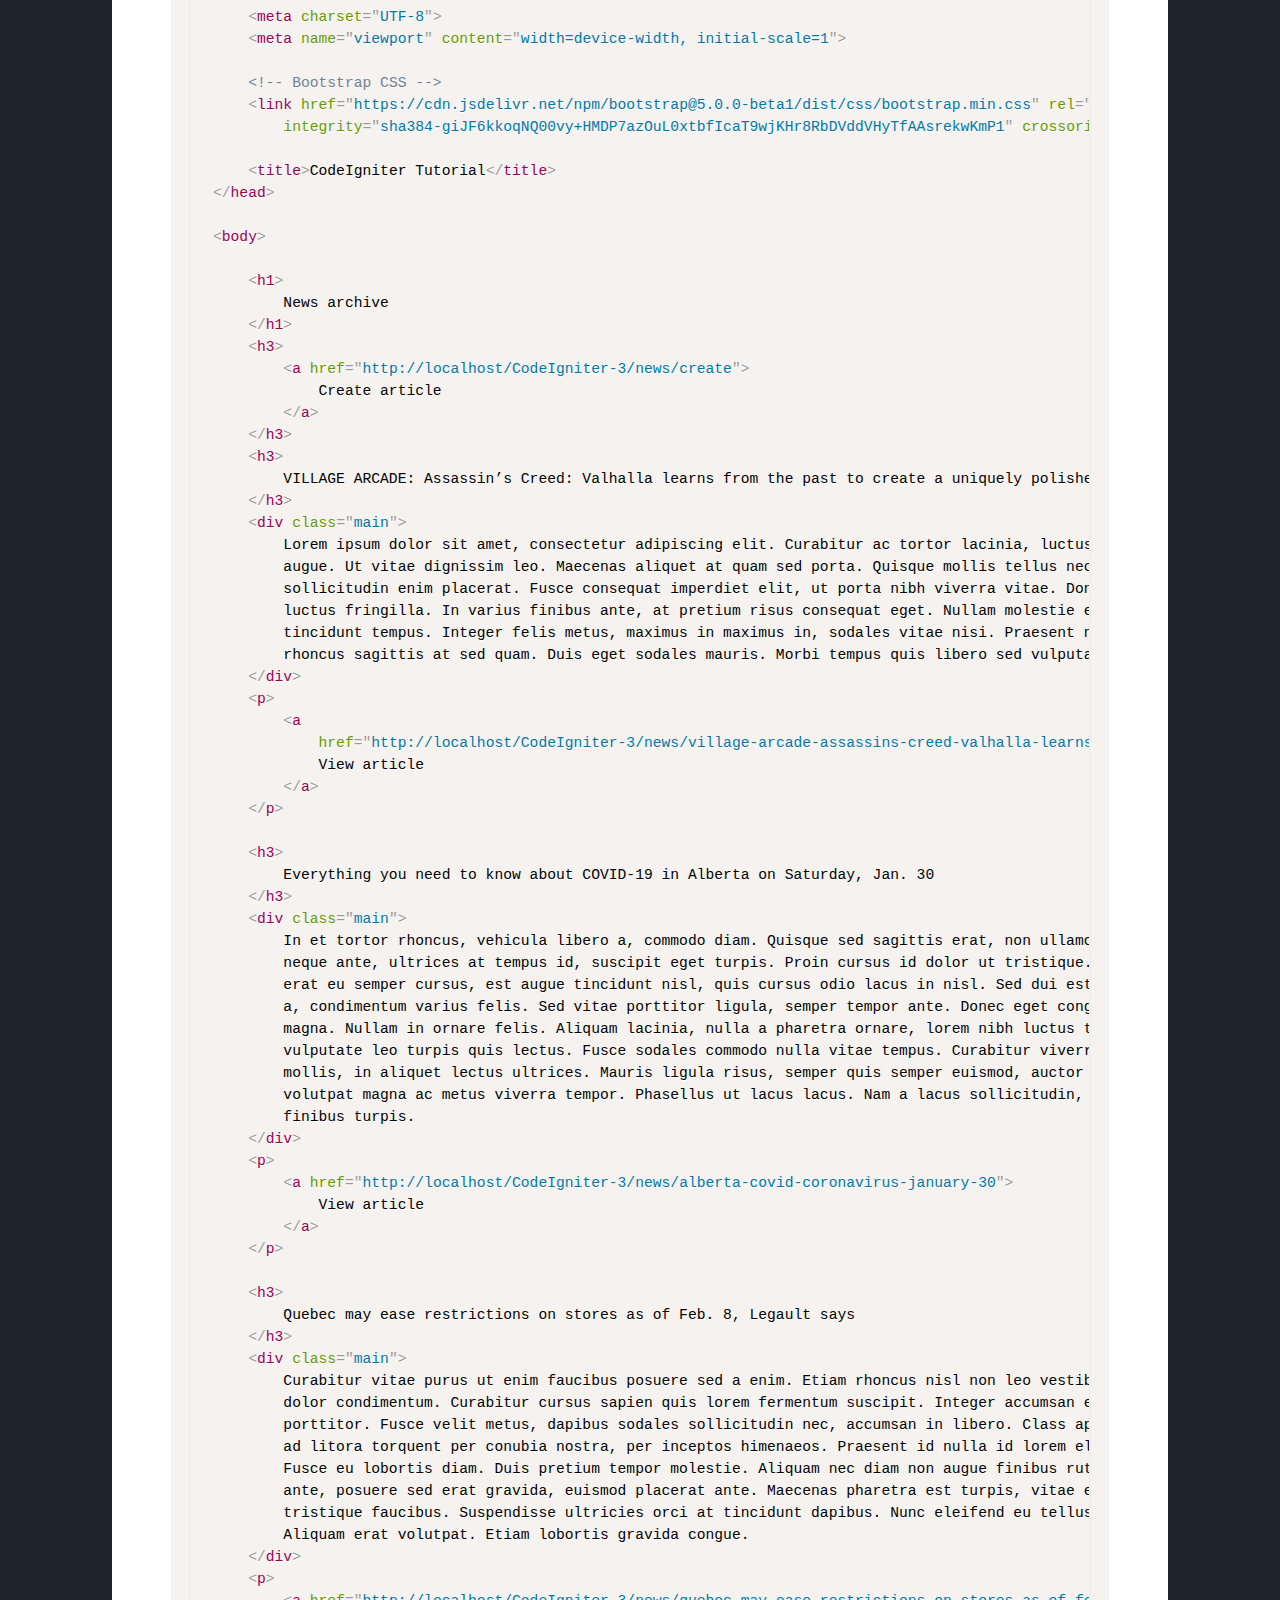
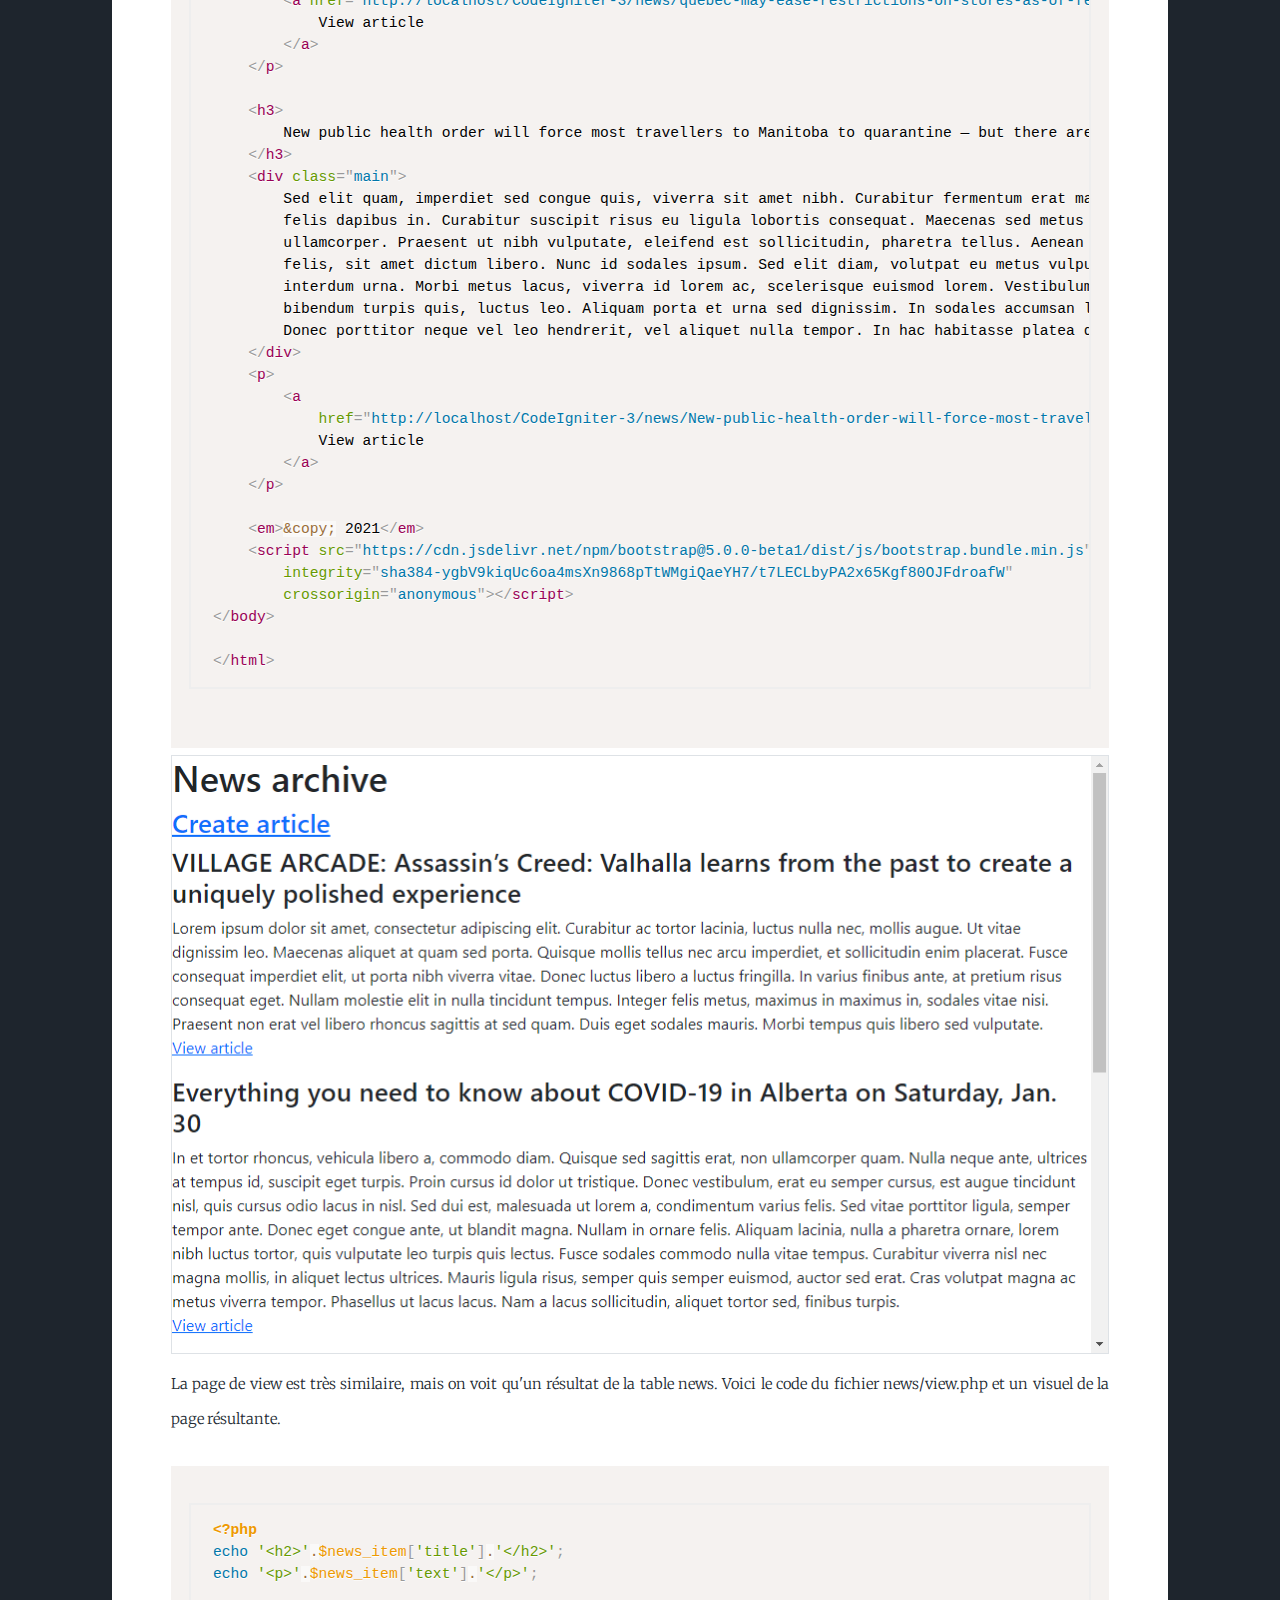
==== commit cd57cd30: "Conclusion du rapport technique" ====
--- a/index.html
+++ b/index.html
@@ -12,6 +12,7 @@
 	<meta name="viewport" content="width=device-width, initial-scale=1, user-scalable=no" />
 	<link rel="stylesheet" href="assets/css/bootstrap.css" />
 	<link rel="stylesheet" href="assets/css/main.css" />
+	<link rel="stylesheet" href="assets/css/prism.css" />
 	<noscript>
 		<link rel="stylesheet" href="assets/css/noscript.css" />
 	</noscript>
@@ -27,13 +28,14 @@
 			<h1>Rapport Technique</h1>
 			<p>Par : Yasser Soliman</p>
 			<ul class="actions">
-				<li><a href="#header" class="button icon solid solo fa-arrow-down scrolly">Continuer</a></li>
+				<li><a target="_blank" href="#header" class="button icon solid solo fa-arrow-down scrolly">Continuer</a>
+				</li>
 			</ul>
 		</div>
 
 		<!-- Header -->
 		<header id="header">
-			<a href="index.html" class="logo">Rapport Technique</a>
+			<a target="_blank" href="index.html" class="logo">Rapport Technique</a>
 		</header>
 
 		<!-- Main -->
@@ -57,14 +59,14 @@
 
 				<div class="row align-items-center">
 					<div class="col-5 p-0">
-						<img class="img-fluid" src="images/512x384_VSCodeWelcome.png"
+						<img class="img-fluid border" src="images/512x384_VSCodeWelcome.png"
 							alt="Image de l'écran principale de Visual Studio Code">
 					</div>
 					<div class="col-2 p-0">
 						<img class="img-fluid" src="images/162x245_versus.png" alt="Image de v/s (versus)">
 					</div>
 					<div class="col-5 p-0">
-						<img class="img-fluid" src="images/511x385_NetBeansWelcome.png"
+						<img class="img-fluid border" src="images/511x385_NetBeansWelcome.png"
 							alt="Image de l'écran principale de NetBeans">
 					</div>
 				</div>
@@ -77,8 +79,10 @@
 					trouver à la page web du module d'extension.
 
 				</p>
+
 				<h4>
-					<a href="https://marketplace.visualstudio.com/items?itemName=bmewburn.vscode-intelephense-client">
+					<a target="_blank"
+						href="https://marketplace.visualstudio.com/items?itemName=bmewburn.vscode-intelephense-client">
 						PHP Intelephense
 					</a>
 				</h4>
@@ -95,7 +99,7 @@
 					</tr>
 					<tr>
 						<td>
-							<img class="img-fluid" src="images/VSCGoToDef.gif"
+							<img class="img-fluid border" src="images/VSCGoToDef.gif"
 								alt="GIF d'un curseur qui fait un clique droit et appuye sur 'Go To Definition' d'une fonction PHP et sa redirige vers la fonction">
 						</td>
 					</tr>
@@ -106,67 +110,699 @@
 					</tr>
 					<tr>
 						<td>
-							<img class="img-fluid" src="images/VSCGoToRef.gif"
+							<img class="img-fluid border" src="images/VSCGoToRef.gif"
 								alt="GIF d'un curseur qui fait un clique droit et appuye sur 'Go To Reference' d'une fonction PHP et il y a une liste de tout les references de cette fonction qui apparait">
 						</td>
 					</tr>
 				</table>
+
 				<h4>
-					<a href="https://marketplace.visualstudio.com/items?itemName=liximomo.sftp">
+					<a target="_blank" href="https://marketplace.visualstudio.com/items?itemName=liximomo.sftp">
 						SFTP
 					</a>
 				</h4>
-				<p></p>
+				<p>
+					Comme qu'on travaillait avec le protocole FTP chez Mediavore, il me fallait une manière de
+					sauvegarder mon code dans le serveur FTP de l'entreprise à chaque fois que je sauvegardais mon code
+					pour pouvoir voir changement sur le site de développement rapidement. Le module SFTP sert exactement
+					à ça. L'outil nous permet de configurer comment qu'on veut qu'il agisse avec un fichier de format
+					JSON.
+				</p>
+				<table>
+					<tr>
+						<td>
+							<span class="fw-bold">
+								Example de configuration SFTP
+							</span>
+						</td>
+					</tr>
+					<tr>
+						<td>
+							<img src="images/VSCSFTPConfig.gif"
+								alt="GIF qui montre comment acceder a la configuration de SFTP et un exemple de la configuration">
+						</td>
+					</tr>
+				</table>
 
 				<h4>
-					<a href="https://marketplace.visualstudio.com/items?itemName=vscodevim.vim">
+					<a target="_blank" href="https://marketplace.visualstudio.com/items?itemName=vscodevim.vim">
 						Vim
 					</a>
 				</h4>
-
-
+				<p>
+					Le module d'extension de Vim nous permet d'utiliser Visual Studio Code avec des commandes Vim. C'est
+					très utile si un individu est compétent ou cherche à obtenir de l'expérience avec Vim. J'ai ajouté
+					ce module par préférence. Je trouve que Vim me permet de programmer plus efficacement. C'est aussi
+					très intéressant trouver des manières plus efficaces de faire une même tache.
+				</p>
+				<table>
+					<tr>
+						<td>
+							<span class="fw-bold">
+								Exemple d'utilisation de Vim dans Visual Studio Code
+							</span>
+						</td>
+					</tr>
+					<tr>
+						<td>
+							<img src="images/VSCSVimWorflow.gif"
+								alt="GIF qui montre un exemple visuel d'utilisation de Vim dans Visual Studio Code">
+						</td>
+					</tr>
+				</table>
 
 				<h2>Languages de programmation</h2>
-				<p>Donec sit amet pretium diam, eu placerat ligula. Nam molestie efficitur condimentum. Suspendisse nec
-					malesuada ligula, et ultricies leo. Proin sodales est sed nisl lacinia, id tincidunt lorem suscipit.
-					Morbi et neque diam. Donec augue turpis, tempus a ex ac, dictum semper elit. Quisque nec eros
-					interdum, ullamcorper est quis, euismod enim. Etiam ullamcorper eget libero rhoncus sollicitudin.
-					Integer at nibh sagittis dui blandit dictum. Phasellus mattis odio ac finibus blandit. Fusce non dui
-					vitae dui tempor condimentum. Vivamus maximus neque vitae felis ornare, vel posuere nibh eleifend.
-					Donec finibus nunc quis nibh convallis tincidunt ut id tellus. Nunc ornare convallis feugiat.
+				<p>
+					Durant mon stage chez Mediavore j'ai utilisé HTML, CSS avec BootStrap 5, JavaScript avec jQuery,
+					MySQL, PHP avec le cadriciel CodeIgniter 3. C'est des langages qu'on a couvert à l'école donc
+					j'avais déjà de la familiarité avec. Par contre, le cadriciel de CodeIgniter 3 était une nouvelle
+					technologie. Bien sûr j'avais déjà des connaissances sur CakePHP qui est un autre cadriciel PHP,
+					mais il y a beaucoup de différences entre les deux.
 				</p>
 
 				<h2>CodeIgniter 3</h2>
-				<table>
+				<table style="table-layout: fixed; width: 100%;">
 					<tbody>
 						<tr>
-							<td>Avantages</td>
-							<td>Inconvenients</td>
+							<td class="fw-bold">Avantages</td>
+							<td class="fw-bold">Inconvenients</td>
 						</tr>
 						<tr>
-							<td>Test</td>
-							<td>Test</td>
+							<td>Très légers comme cadriciel</td>
+							<td>Ne contiens pas toutes les librairies que d'autres cadriciels tels que Laravel offrent
+							</td>
+						</tr>
+						<tr>
+							<td>Documentation très simple et claire</td>
+							<td>Il faut développer beaucoup d'outils et tout les documenter</td>
+						</tr>
+						<tr>
+							<td>Très facile à apprendre pour un nouveau programmeur</td>
+							<td>Un programmeur qui vient de Laravel peut penser qu'il manque des fonctionnalités à
+								CodeIgniter 3</td>
 						</tr>
 					</tbody>
 				</table>
-				<p>Donec sit amet pretium diam, eu placerat ligula. Nam molestie efficitur condimentum. Suspendisse nec
-					malesuada ligula, et ultricies leo. Proin sodales est sed nisl lacinia, id tincidunt lorem suscipit.
-					Morbi et neque diam. Donec augue turpis, tempus a ex ac, dictum semper elit. Quisque nec eros
-					interdum, ullamcorper est quis, euismod enim. Etiam ullamcorper eget libero rhoncus sollicitudin.
-					Integer at nibh sagittis dui blandit dictum. Phasellus mattis odio ac finibus blandit. Fusce non dui
-					vitae dui tempor condimentum. Vivamus maximus neque vitae felis ornare, vel posuere nibh eleifend.
-					Donec finibus nunc quis nibh convallis tincidunt ut id tellus. Nunc ornare convallis feugiat.
-				</p>
-
-				<h2>Patron de conception</h2>
-				<p>Donec sit amet pretium diam, eu placerat ligula. Nam molestie efficitur condimentum. Suspendisse nec
-					malesuada ligula, et ultricies leo. Proin sodales est sed nisl lacinia, id tincidunt lorem suscipit.
-					Morbi et neque diam. Donec augue turpis, tempus a ex ac, dictum semper elit. Quisque nec eros
-					interdum, ullamcorper est quis, euismod enim. Etiam ullamcorper eget libero rhoncus sollicitudin.
-					Integer at nibh sagittis dui blandit dictum. Phasellus mattis odio ac finibus blandit. Fusce non dui
-					vitae dui tempor condimentum. Vivamus maximus neque vitae felis ornare, vel posuere nibh eleifend.
-					Donec finibus nunc quis nibh convallis tincidunt ut id tellus. Nunc ornare convallis feugiat.
-				</p>
+				<p>
+					Dans cette section, je vais expliquer comment créer un projet avec une architecture MVC avec
+					CodeIgniter 3. Commençant avec le contrôleur. Voici un exemple de code qui crée un contrôleur de
+					CodeIgniter appelé Pages.
+				</p>
+
+				<pre class="language-php">
+					<code>class Pages extends CI_Controller{
+	public function view($page = 'home')
+	{
+		if (!file_exists(APPPATH.'views/pages/'.$page.'.php')) 
+		{
+			show_404();
+		} 
+		
+		$data['title'] = ucfirst($page);
+		
+		$this->load->view('templates/header', $data);
+		$this->load->view('pages/'.$page, $data);
+		$this->load->view('templates/footer', $data);
+	}
+}</code>
+				</pre>
+
+				<p>
+					Cela créer une classe nommée <code>Pages</code> avec une fonction publique <code>view</code>. Cette
+					classe est un enfant de la
+					classe <code>CI_Controller</code> ce qui veut dire qu'on a accès a toutes les fonctions et variables
+					définit dans
+					cette classe parent tel que <code>$this->load->view('pages/'.$page, $data);</code>. Cette dernière
+					fonction va rechercher le fichier situé à pages/home.php et va l'envoyer le tableau de donnée
+					<code>$data</code>
+					qui contient le mot 'Home' dans la clé 'title'. Cette clé devient une variable nommée
+					<code>$title</code>. Voici le contenu du fichier home.php et la résultante de la page web.
+				</p>
+
+				<pre class="language-php">
+					<code>&#x3C;h2&#x3E;Welcome to the &#x3C;?= $title ?&#x3E; page&#x3C;/h2&#x3E;</code>
+				</pre>
+				<img class="img-fluid border" src="images/CIHomePage.png" alt="">
+
+				<p>
+					Comme vous pouvez voir, il y a une autre donnée en dessous du <code>h2</code> qui contient un
+					symbole
+					de copyright
+					et le mot 2021. Ce contenu provient du fichier templates/footer.php. De plus, le fichier
+					templates/header.php aussi fait partie du code source de la page. Finalement, voici le code source
+					de la page résultante.
+				</p>
+
+				<pre class="language-markup"><code>&#x3C;!DOCTYPE html&#x3E;
+&#x3C;html&#x3E;
+    &#x3C;head&#x3E;
+        &#x3C;meta charset=&#x22;UTF-8&#x22;&#x3E;
+        &#x3C;meta name=&#x22;viewport&#x22; content=&#x22;width=device-width, initial-scale=1&#x22;&#x3E;
+
+        &#x3C;!-- Bootstrap CSS --&#x3E;
+        &#x3C;link href=&#x22;https://cdn.jsdelivr.net/npm/bootstrap@5.0.0-beta1/dist/css/bootstrap.min.css&#x22; rel=&#x22;stylesheet&#x22; integrity=&#x22;sha384-giJF6kkoqNQ00vy+HMDP7azOuL0xtbfIcaT9wjKHr8RbDVddVHyTfAAsrekwKmP1&#x22; crossorigin=&#x22;anonymous&#x22;&#x3E;
+
+        &#x3C;title&#x3E;CodeIgniter Tutorial&#x3C;/title&#x3E;
+    &#x3C;/head&#x3E;
+    &#x3C;body&#x3E;        
+		&#x3C;h2&#x3E;Welcome to the Home page&#x3C;/h2&#x3E;
+		&#x3C;em&#x3E;&#x26;copy; 2021&#x3C;/em&#x3E;
+
+		&#x3C;script src=&#x22;https://cdn.jsdelivr.net/npm/bootstrap@5.0.0-beta1/dist/js/bootstrap.bundle.min.js&#x22; integrity=&#x22;sha384-ygbV9kiqUc6oa4msXn9868pTtWMgiQaeYH7/t7LECLbyPA2x65Kgf80OJFdroafW&#x22; crossorigin=&#x22;anonymous&#x22;&#x3E;&#x3C;/script&#x3E;
+    &#x3C;/body&#x3E;
+&#x3C;/html&#x3E;
+</code></pre>
+
+				<p>
+					Maintenant, regardons un exemple de création d'un modèle avec CodeIgniter 3. On va créer un modèle
+					nommé <code>News_model</code> qui est enfant à la classe <code>CI_Model</code>. Similairement au
+					contrôleur, nous aurons accès
+					aux fonctions et variable du parent.
+				</p>
+
+				<pre class="language-php">
+					<code>class News_model extends CI_Model {
+    
+    public function __construct() {
+        $this->load->database();
+    }
+    
+    public function get_news($slug = FALSE)
+    {
+        if ($slug == FALSE)
+        {
+            $query = $this->db->get('news');
+            return $query->result_array();
+        }
+        
+        $query = $this->db->get_where('news', array('slug' => $slug));
+        return $query->row_array();
+    }
+    
+    public function set_news()
+    {
+        $this->load->helper('url');
+        
+        $slug = url_title($this->input->post('title', 'dash', TRUE));
+        
+        $data = array(
+            'title' => $this->input->post('title'),
+            'slug' => $slug,
+            'text' => $this->input->post('text')
+        );
+        
+        return $this->db->insert('news', $data);
+    }
+}</code>
+				</pre>
+				<p>
+					Commençant avec le constructeur. On peut voir qu'il accède a un objet <code>$load</code> de son
+					parent <code>CI_Model</code>
+					pour charger la base de données. Pour configurer la base de données du projet, c'est très simple. Il
+					y a un fichier dans application/config/database.php qui nous permet de configurer tout ce qu'on a
+					besoin pour accéder les tables de notre base de données. Ça nous permet aussi d'avoir plus qu'une
+					base de données.
+				</p>
+				<p>
+					Maintenant qu'on a chargé la base de données, on peut utiliser plusieurs fonctions incluses dans
+					l'objet <code>$db</code> du parent comme on peut voir dans les fonctions <code>get_news</code> et
+					<code>set_news</code>. Ces fonctions vont être utiles dans le contrôleur <code>News</code>.
+					Regardons ce fichier
+					maintenant.
+				</p>
+
+				<pre class="language-php">
+					<code>class News extends CI_Controller {
+    
+    public function __construct() {
+        parent::__construct();
+        $this->load->model('news_model');
+        $this->load->helper('url_helper');
+    }
+    
+    public function index()
+    {
+        $data['news'] = $this->news_model->get_news();
+        $data['title'] = 'News archive';
+        
+        $this->load->view('templates/header', $data);
+        $this->load->view('news/index', $data);
+        $this->load->view('templates/footer', $data);
+    }
+    
+    public function view($slug = NULL)
+    {
+        $data['news_item'] = $this->news_model->get_news($slug);
+        
+        if (empty($data['news_item']))
+        {
+            show_404();
+        }
+        
+        $data['title'] = $data['news_item']['title'];
+        
+        $this->load->view('templates/header', $data);
+        $this->load->view('news/view', $data);
+        $this->load->view('templates/footer', $data);
+    }
+    
+    public function create()
+    {
+        $this->load->helper('form');
+        $this->load->library('form_validation');
+        
+        $data['title'] = 'Create a news item';
+        
+        $this->form_validation->set_rules('title', 'Title', 'required');
+        $this->form_validation->set_rules('text', 'Text', 'required');
+        
+        if ($this->form_validation->run() == FALSE)
+        {
+            $this->load->view('templates/header', $data);
+            $this->load->view('news/create', $data);
+            $this->load->view('templates/footer', $data);
+        }
+        else
+        {
+            $this->news_model->set_news();
+            $this->load->view('news/success');
+        }
+    }
+}</code>
+				</pre>
+				<p>
+					Dans le constructeur du contrôleur <code>News</code>, on charge le modèle qu'on vient de créer
+					précédemment et
+					l’on charge aussi le helper <code>url_helper</code>. En chargeant le modèle, on peut maintenant
+					accéder les
+					fonctions <code>get_news</code> et <code>set_news</code>. Le helper est très utile pour les pages de
+					vues. Je vais montrer
+					l'utilité du helper dans quelques paragraphes.
+				</p>
+				<p>
+					Maintenant qu'on a fait un survol du modèle et du contrôleur, je vais aller en un peu plus de détail
+					de chaque fonction et je vais montrer un visuel de ce que ça donne. Dans la fonction publique
+					<code>index()</code>, la première ligne est
+					<code>$data['news'] = $this->news_model->get_news();</code>. Cela accède la
+					fonction <code>get_news()</code> de <code>News_model</code> et stoque la valeur de retour dans la
+					variable <code>$data['news']</code> qui va devenir <code>$news</code> dans la page news/index.php.
+					Je vais expliquer ce que fait cette dernière fonction.
+				</p>
+
+				<pre class="language-php">
+					<code>public function get_news($slug = FALSE)
+    {
+        if ($slug == FALSE)
+        {
+            $query = $this->db->get('news');
+            return $query->result_array();
+        }
+        
+        $query = $this->db->get_where('news', array('slug' => $slug));
+        return $query->row_array();
+    }</code>
+				</pre>
+
+				<p>
+					Premièrement, la fonction a deux possibilités de retour. Soit tout les valeurs de la table news si
+					la variable <code>$slug</code> est égale a <code>FALSE</code>. En d'autres mots, il n'y a pas eu de
+					précision quelle rangée de
+					la table news a retourné. La deuxième possibilite de retour est qu'un slug a été précisé donc on
+					recherche ce slug dans la table news et l’on retourne la rangée.
+				</p>
+
+				<p>
+					Ce qui est intéressant dans cette fonction est l'utilisation de l'objet <code>$db</code> qui
+					provient de la
+					classe <code>Database</code> qu'on a chargée lorsqu'on a fait <code>$this->load->database();</code>
+					dans le constructeur de
+					<code>News_model</code>.
+				</p>
+
+				<p>
+					Cette classe de CodeIgniter 3 nous offre plusieurs fonctions utiles pour interagir avec la base de
+					données telle que <code>$query = $this->db->get('news');</code> qui nous retourne toutes les valeurs
+					de la table
+					news. Il y a aussi l'utilisation de <code>$query->result_array();</code> qui nous retourne en forme
+					de tableau
+					PHP les valeurs de la requête MySQL qu'on vient d'exécuter. Voici un visuel de ce tableau PHP.
+				</p>
+
+				<pre class="language-php">
+					<code>
+C:\wamp64\www\CodeIgniter-3\application\models\News_model.php:25:
+array (size=4)
+  0 => 
+    array (size=4)
+      'id' => string '1' (length=1)
+      'title' => string 'VILLAGE ARCADE: Assassin’s Creed: Valhalla learns from the past to create a uniquely polished experience' (length=106)
+      'slug' => string 'village-arcade-assassins-creed-valhalla-learns-from-the-past-to-create-a-uniquely-polished-experience' (length=101)
+      'text' => string 'Lorem ipsum dolor sit amet, consectetur adipiscing elit. Curabitur ac tortor lacinia, luctus nulla nec, mollis augue. Ut vitae dignissim leo. Maecenas aliquet at quam sed porta. Quisque mollis tellus nec arcu imperdiet, et sollicitudin enim placerat. Fusce consequat imperdiet elit, ut porta nibh viverra vitae. Donec luctus libero a luctus fringilla. In varius finibus ante, at pretium risus consequat eget. Nullam molestie elit in nulla tincidunt tempus. Integer felis metus, maximus in maximus in, sodales vit'... (length=645)
+  1 => 
+    array (size=4)
+      'id' => string '2' (length=1)
+      'title' => string 'Everything you need to know about COVID-19 in Alberta on Saturday, Jan. 30' (length=74)
+      'slug' => string 'alberta-covid-coronavirus-january-30' (length=36)
+      'text' => string 'In et tortor rhoncus, vehicula libero a, commodo diam. Quisque sed sagittis erat, non ullamcorper quam. Nulla neque ante, ultrices at tempus id, suscipit eget turpis. Proin cursus id dolor ut tristique. Donec vestibulum, erat eu semper cursus, est augue tincidunt nisl, quis cursus odio lacus in nisl. Sed dui est, malesuada ut lorem a, condimentum varius felis. Sed vitae porttitor ligula, semper tempor ante. Donec eget congue ante, ut blandit magna. Nullam in ornare felis. Aliquam lacinia, nulla a pharetra o'... (length=893)
+  2 => 
+    array (size=4)
+      'id' => string '3' (length=1)
+      'title' => string 'Quebec may ease restrictions on stores as of Feb. 8, Legault says' (length=65)
+      'slug' => string 'quebec-may-ease-restrictions-on-stores-as-of-feb-8-legault-says' (length=63)
+      'text' => string 'Curabitur vitae purus ut enim faucibus posuere sed a enim. Etiam rhoncus nisl non leo vestibulum, in molestie dolor condimentum. Curabitur cursus sapien quis lorem fermentum suscipit. Integer accumsan est quis pellentesque porttitor. Fusce velit metus, dapibus sodales sollicitudin nec, accumsan in libero. Class aptent taciti sociosqu ad litora torquent per conubia nostra, per inceptos himenaeos. Praesent id nulla id lorem elementum convallis. Fusce eu lobortis diam. Duis pretium tempor molestie. Aliquam nec'... (length=822)
+  3 => 
+    array (size=4)
+      'id' => string '4' (length=1)
+      'title' => string 'New public health order will force most travellers to Manitoba to quarantine — but there are exceptions' (length=105)
+      'slug' => string 'New-public-health-order-will-force-most-travellers-to-Manitoba-to-quarantine-but-there-are-exceptions' (length=101)
+      'text' => string 'Sed elit quam, imperdiet sed congue quis, viverra sit amet nibh. Curabitur fermentum erat magna, id facilisis felis dapibus in. Curabitur suscipit risus eu ligula lobortis consequat. Maecenas sed metus id enim dapibus ullamcorper. Praesent ut nibh vulputate, eleifend est sollicitudin, pharetra tellus. Aenean sit amet varius felis, sit amet dictum libero. Nunc id sodales ipsum. Sed elit diam, volutpat eu metus vulputate, rutrum interdum urna. Morbi metus lacus, viverra id lorem ac, scelerisque euismod lorem.'... (length=752)
+					</code>
+				</pre>
+
+				<p>
+					Il y a aussi l'utilisation de
+					<code>$query = $this->db->get_where('news', array('slug' => $slug));</code> si l'on
+					veut recevoir un élément spécifique de la table news. Voici un visuel de la valeur
+					<code>$query->row_array();</code> lorsque je cherche pour le slug
+					'quebec-may-ease-restrictions-on-stores-as-of-feb-8-legault-says'.
+				</p>
+				<pre class="language-php">
+					<code>C:\wamp64\www\CodeIgniter-3\application\models\News_model.php:30:
+array (size=4)
+  'id' => string '3' (length=1)
+  'title' => string 'Quebec may ease restrictions on stores as of Feb. 8, Legault says' (length=65)
+  'slug' => string 'quebec-may-ease-restrictions-on-stores-as-of-feb-8-legault-says' (length=63)
+  'text' => string 'Curabitur vitae purus ut enim faucibus posuere sed a enim. Etiam rhoncus nisl non leo vestibulum, in molestie dolor condimentum. Curabitur cursus sapien quis lorem fermentum suscipit. Integer accumsan est quis pellentesque porttitor. Fusce velit metus, dapibus sodales sollicitudin nec, accumsan in libero. Class aptent taciti sociosqu ad litora torquent per conubia nostra, per inceptos himenaeos. Praesent id nulla id lorem elementum convallis. Fusce eu lobortis diam. Duis pretium tempor molestie. Aliquam nec'... (length=822)</code>
+				</pre>
+
+				<p>
+					Finalement, on a couvert la fonction pour recevoir des éléments de la table news. Cette fonction est
+					utilisée dans la fonction <code>index()</code> et <code>view()</code> du contrôleur
+					<code>News</code>. Je vais vous montrer le code des
+					pages de vue et l'affichage final des pages d'index et view commençant par la page news/index.php.
+				</p>
+
+				<pre class="language-php">
+					<code>&#x3C;h1&#x3E;
+    &#x3C;?= $title; ?&#x3E;
+&#x3C;/h1&#x3E;
+&#x3C;h3&#x3E;
+    &#x3C;a href=&#x22;&#x3C;?php echo site_url(&#x27;news/create&#x27;); ?&#x3E;&#x22;&#x3E;
+        Create article
+    &#x3C;/a&#x3E;
+&#x3C;/h3&#x3E;
+&#x3C;?php foreach ($news as $news_item) : ?&#x3E;
+    &#x3C;h3&#x3E;
+        &#x3C;?php echo $news_item[&#x27;title&#x27;]; ?&#x3E;
+    &#x3C;/h3&#x3E;
+    &#x3C;div class=&#x22;main&#x22;&#x3E;
+        &#x3C;?php echo $news_item[&#x27;text&#x27;]; ?&#x3E;
+    &#x3C;/div&#x3E;
+    &#x3C;p&#x3E;
+        &#x3C;a href=&#x22;&#x3C;?php echo site_url(&#x27;news/&#x27; . $news_item[&#x27;slug&#x27;]); ?&#x3E;&#x22;&#x3E;
+            View article
+        &#x3C;/a&#x3E;
+    &#x3C;/p&#x3E;
+&#x3C;?php endforeach; ?&#x3E;</code>
+				</pre>
+
+				<p>
+					La première chose dont je veux mentionner est le helper url_helper qu'on utilise à travers la
+					fonction <code>site_url('news/create');</code> et
+					<code>site_url('news/' . $news_item['slug']);</code>. On avait chargé cette
+					classe dans le contrôleur News. Voici le code de cette fonction.
+				</p>
+
+				<pre class="language-php">
+					<code>function site_url($uri = '', $protocol = NULL)
+{
+	return get_instance()->config->site_url($uri, $protocol);
+}</code>
+				</pre>
+
+				<p>
+					Cette fonction retourne une URL basée sur le chemin de base du projet. Dans mon cas, ça retourne
+					<code>http://localhost/CodeIgniter-3/news/create</code> et
+					<code>http://localhost/CodeIgniter-3/news/alberta-covid-coronavirus-january-30</code>
+					respectivement. Comme on peut constater aussi, le tableau de données qu'on a reçu grâce à la
+					fonction <code>get_news()</code> a été stoqué dans la variable <code>$news</code>.
+				</p>
+
+				<p>
+					Finalement, voici un visuel de la page résultante de news/index.php avec son code source résultant.
+				</p>
+
+				<pre class="language-markup">
+					<code>&#x3C;!DOCTYPE html&#x3E;
+&#x3C;html&#x3E;
+&#x3C;head&#x3E;
+    &#x3C;meta charset=&#x22;UTF-8&#x22;&#x3E;
+    &#x3C;meta name=&#x22;viewport&#x22; content=&#x22;width=device-width, initial-scale=1&#x22;&#x3E;
+
+    &#x3C;!-- Bootstrap CSS --&#x3E;
+    &#x3C;link href=&#x22;https://cdn.jsdelivr.net/npm/bootstrap@5.0.0-beta1/dist/css/bootstrap.min.css&#x22; rel=&#x22;stylesheet&#x22;
+        integrity=&#x22;sha384-giJF6kkoqNQ00vy+HMDP7azOuL0xtbfIcaT9wjKHr8RbDVddVHyTfAAsrekwKmP1&#x22; crossorigin=&#x22;anonymous&#x22;&#x3E;
+
+    &#x3C;title&#x3E;CodeIgniter Tutorial&#x3C;/title&#x3E;
+&#x3C;/head&#x3E;
+
+&#x3C;body&#x3E;
+
+    &#x3C;h1&#x3E;
+        News archive
+    &#x3C;/h1&#x3E;
+    &#x3C;h3&#x3E;
+        &#x3C;a href=&#x22;http://localhost/CodeIgniter-3/news/create&#x22;&#x3E;
+            Create article
+        &#x3C;/a&#x3E;
+    &#x3C;/h3&#x3E;
+    &#x3C;h3&#x3E;
+        VILLAGE ARCADE: Assassin&#x2019;s Creed: Valhalla learns from the past to create a uniquely polished experience
+    &#x3C;/h3&#x3E;
+    &#x3C;div class=&#x22;main&#x22;&#x3E;
+        Lorem ipsum dolor sit amet, consectetur adipiscing elit. Curabitur ac tortor lacinia, luctus nulla nec, mollis
+        augue. Ut vitae dignissim leo. Maecenas aliquet at quam sed porta. Quisque mollis tellus nec arcu imperdiet, et
+        sollicitudin enim placerat. Fusce consequat imperdiet elit, ut porta nibh viverra vitae. Donec luctus libero a
+        luctus fringilla. In varius finibus ante, at pretium risus consequat eget. Nullam molestie elit in nulla
+        tincidunt tempus. Integer felis metus, maximus in maximus in, sodales vitae nisi. Praesent non erat vel libero
+        rhoncus sagittis at sed quam. Duis eget sodales mauris. Morbi tempus quis libero sed vulputate.
+    &#x3C;/div&#x3E;
+    &#x3C;p&#x3E;
+        &#x3C;a
+            href=&#x22;http://localhost/CodeIgniter-3/news/village-arcade-assassins-creed-valhalla-learns-from-the-past-to-create-a-uniquely-polished-experience&#x22;&#x3E;
+            View article
+        &#x3C;/a&#x3E;
+    &#x3C;/p&#x3E;
+
+    &#x3C;h3&#x3E;
+        Everything you need to know about COVID-19 in Alberta on Saturday, Jan. 30
+    &#x3C;/h3&#x3E;
+    &#x3C;div class=&#x22;main&#x22;&#x3E;
+        In et tortor rhoncus, vehicula libero a, commodo diam. Quisque sed sagittis erat, non ullamcorper quam. Nulla
+        neque ante, ultrices at tempus id, suscipit eget turpis. Proin cursus id dolor ut tristique. Donec vestibulum,
+        erat eu semper cursus, est augue tincidunt nisl, quis cursus odio lacus in nisl. Sed dui est, malesuada ut lorem
+        a, condimentum varius felis. Sed vitae porttitor ligula, semper tempor ante. Donec eget congue ante, ut blandit
+        magna. Nullam in ornare felis. Aliquam lacinia, nulla a pharetra ornare, lorem nibh luctus tortor, quis
+        vulputate leo turpis quis lectus. Fusce sodales commodo nulla vitae tempus. Curabitur viverra nisl nec magna
+        mollis, in aliquet lectus ultrices. Mauris ligula risus, semper quis semper euismod, auctor sed erat. Cras
+        volutpat magna ac metus viverra tempor. Phasellus ut lacus lacus. Nam a lacus sollicitudin, aliquet tortor sed,
+        finibus turpis.
+    &#x3C;/div&#x3E;
+    &#x3C;p&#x3E;
+        &#x3C;a href=&#x22;http://localhost/CodeIgniter-3/news/alberta-covid-coronavirus-january-30&#x22;&#x3E;
+            View article
+        &#x3C;/a&#x3E;
+    &#x3C;/p&#x3E;
+
+    &#x3C;h3&#x3E;
+        Quebec may ease restrictions on stores as of Feb. 8, Legault says
+    &#x3C;/h3&#x3E;
+    &#x3C;div class=&#x22;main&#x22;&#x3E;
+        Curabitur vitae purus ut enim faucibus posuere sed a enim. Etiam rhoncus nisl non leo vestibulum, in molestie
+        dolor condimentum. Curabitur cursus sapien quis lorem fermentum suscipit. Integer accumsan est quis pellentesque
+        porttitor. Fusce velit metus, dapibus sodales sollicitudin nec, accumsan in libero. Class aptent taciti sociosqu
+        ad litora torquent per conubia nostra, per inceptos himenaeos. Praesent id nulla id lorem elementum convallis.
+        Fusce eu lobortis diam. Duis pretium tempor molestie. Aliquam nec diam non augue finibus rutrum. Cras tellus
+        ante, posuere sed erat gravida, euismod placerat ante. Maecenas pharetra est turpis, vitae egestas nulla
+        tristique faucibus. Suspendisse ultricies orci at tincidunt dapibus. Nunc eleifend eu tellus eget pharetra.
+        Aliquam erat volutpat. Etiam lobortis gravida congue.
+    &#x3C;/div&#x3E;
+    &#x3C;p&#x3E;
+        &#x3C;a href=&#x22;http://localhost/CodeIgniter-3/news/quebec-may-ease-restrictions-on-stores-as-of-feb-8-legault-says&#x22;&#x3E;
+            View article
+        &#x3C;/a&#x3E;
+    &#x3C;/p&#x3E;
+
+    &#x3C;h3&#x3E;
+        New public health order will force most travellers to Manitoba to quarantine &#x2014; but there are exceptions
+    &#x3C;/h3&#x3E;
+    &#x3C;div class=&#x22;main&#x22;&#x3E;
+        Sed elit quam, imperdiet sed congue quis, viverra sit amet nibh. Curabitur fermentum erat magna, id facilisis
+        felis dapibus in. Curabitur suscipit risus eu ligula lobortis consequat. Maecenas sed metus id enim dapibus
+        ullamcorper. Praesent ut nibh vulputate, eleifend est sollicitudin, pharetra tellus. Aenean sit amet varius
+        felis, sit amet dictum libero. Nunc id sodales ipsum. Sed elit diam, volutpat eu metus vulputate, rutrum
+        interdum urna. Morbi metus lacus, viverra id lorem ac, scelerisque euismod lorem. Vestibulum et dui accumsan,
+        bibendum turpis quis, luctus leo. Aliquam porta et urna sed dignissim. In sodales accumsan leo quis consequat.
+        Donec porttitor neque vel leo hendrerit, vel aliquet nulla tempor. In hac habitasse platea dictumst.
+    &#x3C;/div&#x3E;
+    &#x3C;p&#x3E;
+        &#x3C;a
+            href=&#x22;http://localhost/CodeIgniter-3/news/New-public-health-order-will-force-most-travellers-to-Manitoba-to-quarantine-but-there-are-exceptions&#x22;&#x3E;
+            View article
+        &#x3C;/a&#x3E;
+    &#x3C;/p&#x3E;
+
+    &#x3C;em&#x3E;&#x26;copy; 2021&#x3C;/em&#x3E;
+    &#x3C;script src=&#x22;https://cdn.jsdelivr.net/npm/bootstrap@5.0.0-beta1/dist/js/bootstrap.bundle.min.js&#x22;
+        integrity=&#x22;sha384-ygbV9kiqUc6oa4msXn9868pTtWMgiQaeYH7/t7LECLbyPA2x65Kgf80OJFdroafW&#x22;
+        crossorigin=&#x22;anonymous&#x22;&#x3E;&#x3C;/script&#x3E;
+&#x3C;/body&#x3E;
+
+&#x3C;/html&#x3E;</code>
+				</pre>
+
+				<img class="img-fluid border" src="images/news_index_php.png" alt="La page d'index du controlleur news">
+
+				<p>
+					La page de view est très similaire, mais on voit qu'un résultat de la table news. Voici le code du
+					fichier news/view.php et un visuel de la page résultante.
+				</p>
+
+				<pre class="language-php">
+					<code>&#x3C;?php
+echo &#x27;&#x3C;h2&#x3E;&#x27;.$news_item[&#x27;title&#x27;].&#x27;&#x3C;/h2&#x3E;&#x27;;
+echo &#x27;&#x3C;p&#x3E;&#x27;.$news_item[&#x27;text&#x27;].&#x27;&#x3C;/p&#x3E;&#x27;;</code>
+				</pre>
+
+				<img class="img-fluid border" src="images/news_view_php.png" alt="La page view du controlleur news">
+
+				<p>
+					Passons à la dernière fonction du contrôleur <code>News</code> pour conclure ce projet MVC. Voici le
+					code de la
+					fonction publique <code>create()</code>.
+				</p>
+
+				<pre class="language-php">
+					<code>public function create()
+{
+	$this->load->helper('form');
+	$this->load->library('form_validation');
+	
+	$data['title'] = 'Create a news item';
+	
+	$this->form_validation->set_rules('title', 'Title', 'required');
+	$this->form_validation->set_rules('text', 'Text', 'required');
+	
+	if ($this->form_validation->run() == FALSE)
+	{
+		$this->load->view('templates/header', $data);
+		$this->load->view('news/create', $data);
+		$this->load->view('templates/footer', $data);
+	}
+	else
+	{
+		$this->news_model->set_news();
+		$this->load->view('news/success');
+	}
+}</code>
+				</pre>
+
+				<p>
+					Dans cette fonction, on observe l'utilisation de deux nouveaux éléments qui proviennent de
+					CodeIgniter 3. Le helper <code>form</code> et la librairie <code>form_validation</code>. Des helpers
+					dans CodeIgniter sont
+					utilisés dans les fichiers de vue et les librairies sont utiles dans un contexte de programmation
+					orientée objet tel que dans les fichiers de contrôleurs et modèles.
+				</p>
+
+				<p>
+					Débutons avec la librairie form_validation. On voit l'utilisation de la fonction
+					<code>set_rules()</code> et
+					<code>run()</code> dans la fonction <code>create()</code>. La fonction <code>set_rules()</code> sert
+					à mettre une contrainte de validation
+					sur un champ d'entrée situé dans un formulaire HTML. Par exemple, lorsqu'on fait
+					<code>$this->form_validation->set_rules('title', 'Title', 'required');</code>, la fonction va
+					chercher le champ
+					avec l'attribut HTML name mis a 'title', le deuxième paramètre de la fonction est le nom du champ de
+					manière lisible pour un humain, dans cet exemple je trouvais que 'Title' était plus beau que
+					'title'. Dans le troisième paramètre de la fonction, on met la contrainte qui est 'required', cela
+					veut dire que le champ est obligatoire pour soumettre le formulaire HTML. CodeIgniter 3 nous offre
+					une liste extensive de contraintes avec cette librairie. Vous pouvez voir cette liste en accédant ce
+					site web :
+					<a target="_blank"
+						href="https://codeigniter.com/userguide3/libraries/form_validation.html#rule-reference">https://codeigniter.com/userguide3/libraries/form_validation.html#rule-reference</a>
+				</p>
+
+				<p>
+					La fonction <code>set_rules()</code> exécute toutes les vérifications pour confirmer que le
+					formulaire respecte
+					les contraintes qu'on a placées avec <code>set_rules()</code>. Dans mon code, si la fonction nous
+					retourne <code>FALSE</code>,
+					qui veut dire qu’une des contraintes n'a pas été respectée, on retourne la page news/create.php. Par
+					contre, si la validation a réussi, on renvoie l'utilisateur a la page news/success.php.
+				</p>
+
+				<p>Analysons le fichier news/create.php maintenant.</p>
+
+				<pre class="language-php">
+					<code>&#x3C;h1&#x3E;
+&#x3C;?= $title; ?&#x3E;
+&#x3C;/h1&#x3E;
+&#x3C;?php echo validation_errors(); ?&#x3E;
+
+&#x3C;?php echo form_open(&#x27;news/create&#x27;);?&#x3E;
+
+    &#x3C;label for=&#x22;title&#x22;&#x3E;Title&#x3C;/label&#x3E;
+    &#x3C;input type=&#x22;text&#x22; name=&#x22;title&#x22;/&#x3E;&#x3C;br /&#x3E;
+
+    &#x3C;label for=&#x22;text&#x22;&#x3E;Text&#x3C;/label&#x3E;
+    &#x3C;textarea name=&#x22;text&#x22;&#x3E;&#x3C;/textarea&#x3E;&#x3C;br /&#x3E;
+
+    &#x3C;input type=&#x22;submit&#x22; name=&#x22;submit&#x22; value=&#x22;Create news item&#x22; /&#x3E;
+
+&#x3C;/form&#x3E;</code>
+				</pre>
+
+				<p>
+					J'avais précisé que les librairies sont généralement utilisées dans un contrôleur ou un modèle, mais
+					voici un exemple où il est utilisé dans une page de vue. La fonction
+					<code>validation_errors()</code> nous permet
+					de recevoir les messages d'erreur des contraintes qui n'ont pas été respectées.
+				</p>
+
+				<p>
+					Finalement, on utilise le helper <code>form</code> avec la fonction
+					<code>form_open('news/create')</code>. Cela créer un
+					formulaire HTML avec un URL basée sur le chemin de base du projet. Il y a la possibilité de préciser
+					l'action, les attributs HTML et s'il y a des champs invisibles dans le formulaire. J'ai utilisé la
+					fonction d'une manière très simple.
+				</p>
+
+				<p>
+					Voici un exemple visuel de l'utilisation de ce formulaire pour créer un élément dans la table news.
+					Je vais démontrer ce qui arrive dans un cas d'une erreur de validation et ce qui se passe lorsque
+					toutes les valeurs sont valides.
+				</p>
+
+				<img class="img-fluid border" src="images/news_create_php.gif"
+					alt="Exemple visuel d'utilisation du formulaire news/create">
+
+				<footer class="major" style="padding-top: 40px">
+					<h2>Conclusion</h2>
+				</footer>
+				<p>
+					Cela conclut mon rapport technique. J'ai approfondi ma connaissance de PHP en apprenant un nouveau
+					cadriciel nommé CodeIgniter 3 qui est très simple a installé et a utilise. Mon but avec le projet
+					MVC était de faire un survol pratique du cadriciel au lieu d'aller à travers la documentation page
+					par page. J'espère que cela vous a donné une bonne compréhension de l'utilisation de CodeIgniter 3.
+				</p>
+
+				<p>
+					J'ai aussi approfondi mon expertise avec l'éditeur de texte Visual Studio Code. J'ai appris à le
+					configurer et je suis devenu significativement meilleur avec Vim grâce au module d'extension que
+					j'ai installé.
+				</p>
+
 			</article>
 
 		</div>
@@ -175,7 +811,7 @@
 		<div id="copyright">
 			<ul>
 				<li>&copy; Yasser Soliman</li>
-				<li>Design: <a href="https://html5up.net">HTML5 UP</a></li>
+				<li>Design: <a target="_blank" href="https://html5up.net">HTML5 UP</a></li>
 			</ul>
 		</div>
 
@@ -190,6 +826,7 @@
 	<script src="assets/js/breakpoints.min.js"></script>
 	<script src="assets/js/util.js"></script>
 	<script src="assets/js/main.js"></script>
+	<script src="assets/js/prism.js"></script>
 
 </body>
 
--- a/assets/css/main.css
+++ b/assets/css/main.css
@@ -3786,7 +3786,7 @@
 				margin-top: -2rem;
 			}
 
-			#main > .post header.major > h1, #main > .post header.major h2 {
+			#main > .post header.major > h1, #main > .post header.major h2, #main > .post footer.major h2 {
 				font-size: 4rem;
 				line-height: 1.1;
 				margin: 0 0 2rem 0;
@@ -4698,7 +4698,7 @@
 		#main {
 			max-width: 100%;
 			line-height: 2;
-			font-size: 0.75rem;
+			font-size: 0.70rem;
 		}
 		#main > .post {
 			padding: 0;
--- a/assets/css/prism.css
+++ b/assets/css/prism.css
@@ -0,0 +1,184 @@
+/* PrismJS 1.23.0
+https://prismjs.com/download.html#themes=prism&languages=markup+css+clike+javascript+markup-templating+php&plugins=line-numbers */
+/**
+ * prism.js default theme for JavaScript, CSS and HTML
+ * Based on dabblet (http://dabblet.com)
+ * @author Lea Verou
+ */
+
+code[class*="language-"],
+pre[class*="language-"] {
+	color: black;
+	background: none;
+	text-shadow: 0 1px white;
+	font-family: Consolas, Monaco, 'Andale Mono', 'Ubuntu Mono', monospace;
+	font-size: 1em;
+	text-align: left;
+	white-space: pre;
+	word-spacing: normal;
+	word-break: normal;
+	word-wrap: normal;
+	line-height: 1.5;
+
+	-moz-tab-size: 4;
+	-o-tab-size: 4;
+	tab-size: 4;
+
+	-webkit-hyphens: none;
+	-moz-hyphens: none;
+	-ms-hyphens: none;
+	hyphens: none;
+}
+
+pre[class*="language-"]::-moz-selection, pre[class*="language-"] ::-moz-selection,
+code[class*="language-"]::-moz-selection, code[class*="language-"] ::-moz-selection {
+	text-shadow: none;
+	background: #b3d4fc;
+}
+
+pre[class*="language-"]::selection, pre[class*="language-"] ::selection,
+code[class*="language-"]::selection, code[class*="language-"] ::selection {
+	text-shadow: none;
+	background: #b3d4fc;
+}
+
+@media print {
+	code[class*="language-"],
+	pre[class*="language-"] {
+		text-shadow: none;
+	}
+}
+
+/* Code blocks */
+pre[class*="language-"] {
+	padding: 1em;
+	margin: .5em 0;
+	overflow: auto;
+}
+
+:not(pre) > code[class*="language-"],
+pre[class*="language-"] {
+	background: #f5f2f0;
+}
+
+/* Inline code */
+:not(pre) > code[class*="language-"] {
+	padding: .1em;
+	border-radius: .3em;
+	white-space: normal;
+}
+
+.token.comment,
+.token.prolog,
+.token.doctype,
+.token.cdata {
+	color: slategray;
+}
+
+.token.punctuation {
+	color: #999;
+}
+
+.token.namespace {
+	opacity: .7;
+}
+
+.token.property,
+.token.tag,
+.token.boolean,
+.token.number,
+.token.constant,
+.token.symbol,
+.token.deleted {
+	color: #905;
+}
+
+.token.selector,
+.token.attr-name,
+.token.string,
+.token.char,
+.token.builtin,
+.token.inserted {
+	color: #690;
+}
+
+.token.operator,
+.token.entity,
+.token.url,
+.language-css .token.string,
+.style .token.string {
+	color: #9a6e3a;
+	/* This background color was intended by the author of this theme. */
+	background: hsla(0, 0%, 100%, .5);
+}
+
+.token.atrule,
+.token.attr-value,
+.token.keyword {
+	color: #07a;
+}
+
+.token.function,
+.token.class-name {
+	color: #DD4A68;
+}
+
+.token.regex,
+.token.important,
+.token.variable {
+	color: #e90;
+}
+
+.token.important,
+.token.bold {
+	font-weight: bold;
+}
+.token.italic {
+	font-style: italic;
+}
+
+.token.entity {
+	cursor: help;
+}
+
+pre[class*="language-"].line-numbers {
+	position: relative;
+	padding-left: 3.8em;
+	counter-reset: linenumber;
+}
+
+pre[class*="language-"].line-numbers > code {
+	position: relative;
+	white-space: inherit;
+}
+
+.line-numbers .line-numbers-rows {
+	position: absolute;
+	pointer-events: none;
+	top: 0;
+	font-size: 100%;
+	left: -3.8em;
+	width: 3em; /* works for line-numbers below 1000 lines */
+	letter-spacing: -1px;
+	border-right: 1px solid #999;
+
+	-webkit-user-select: none;
+	-moz-user-select: none;
+	-ms-user-select: none;
+	user-select: none;
+
+}
+
+	.line-numbers-rows > span {
+		display: block;
+		counter-increment: linenumber;
+	}
+
+		.line-numbers-rows > span:before {
+			content: counter(linenumber);
+			color: #999;
+			display: block;
+			padding-right: 0.8em;
+			text-align: right;
+		}
+
